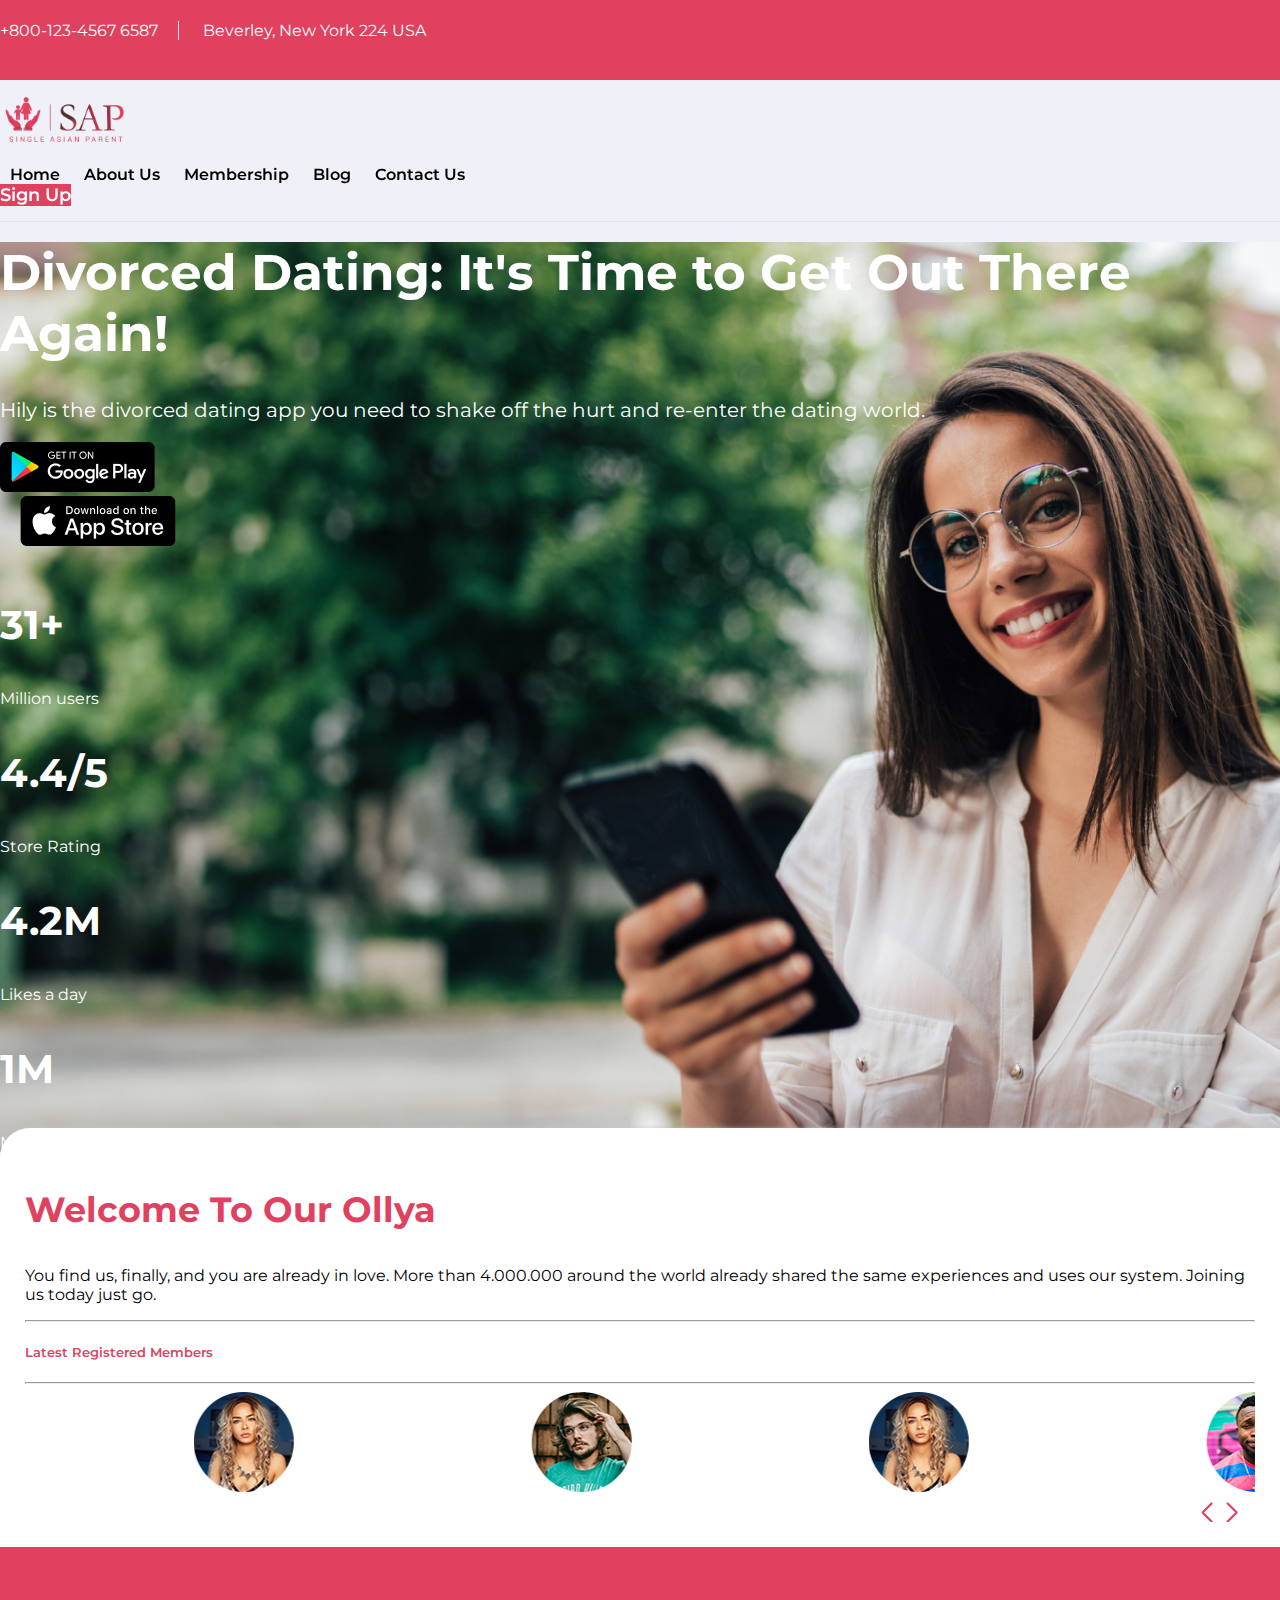
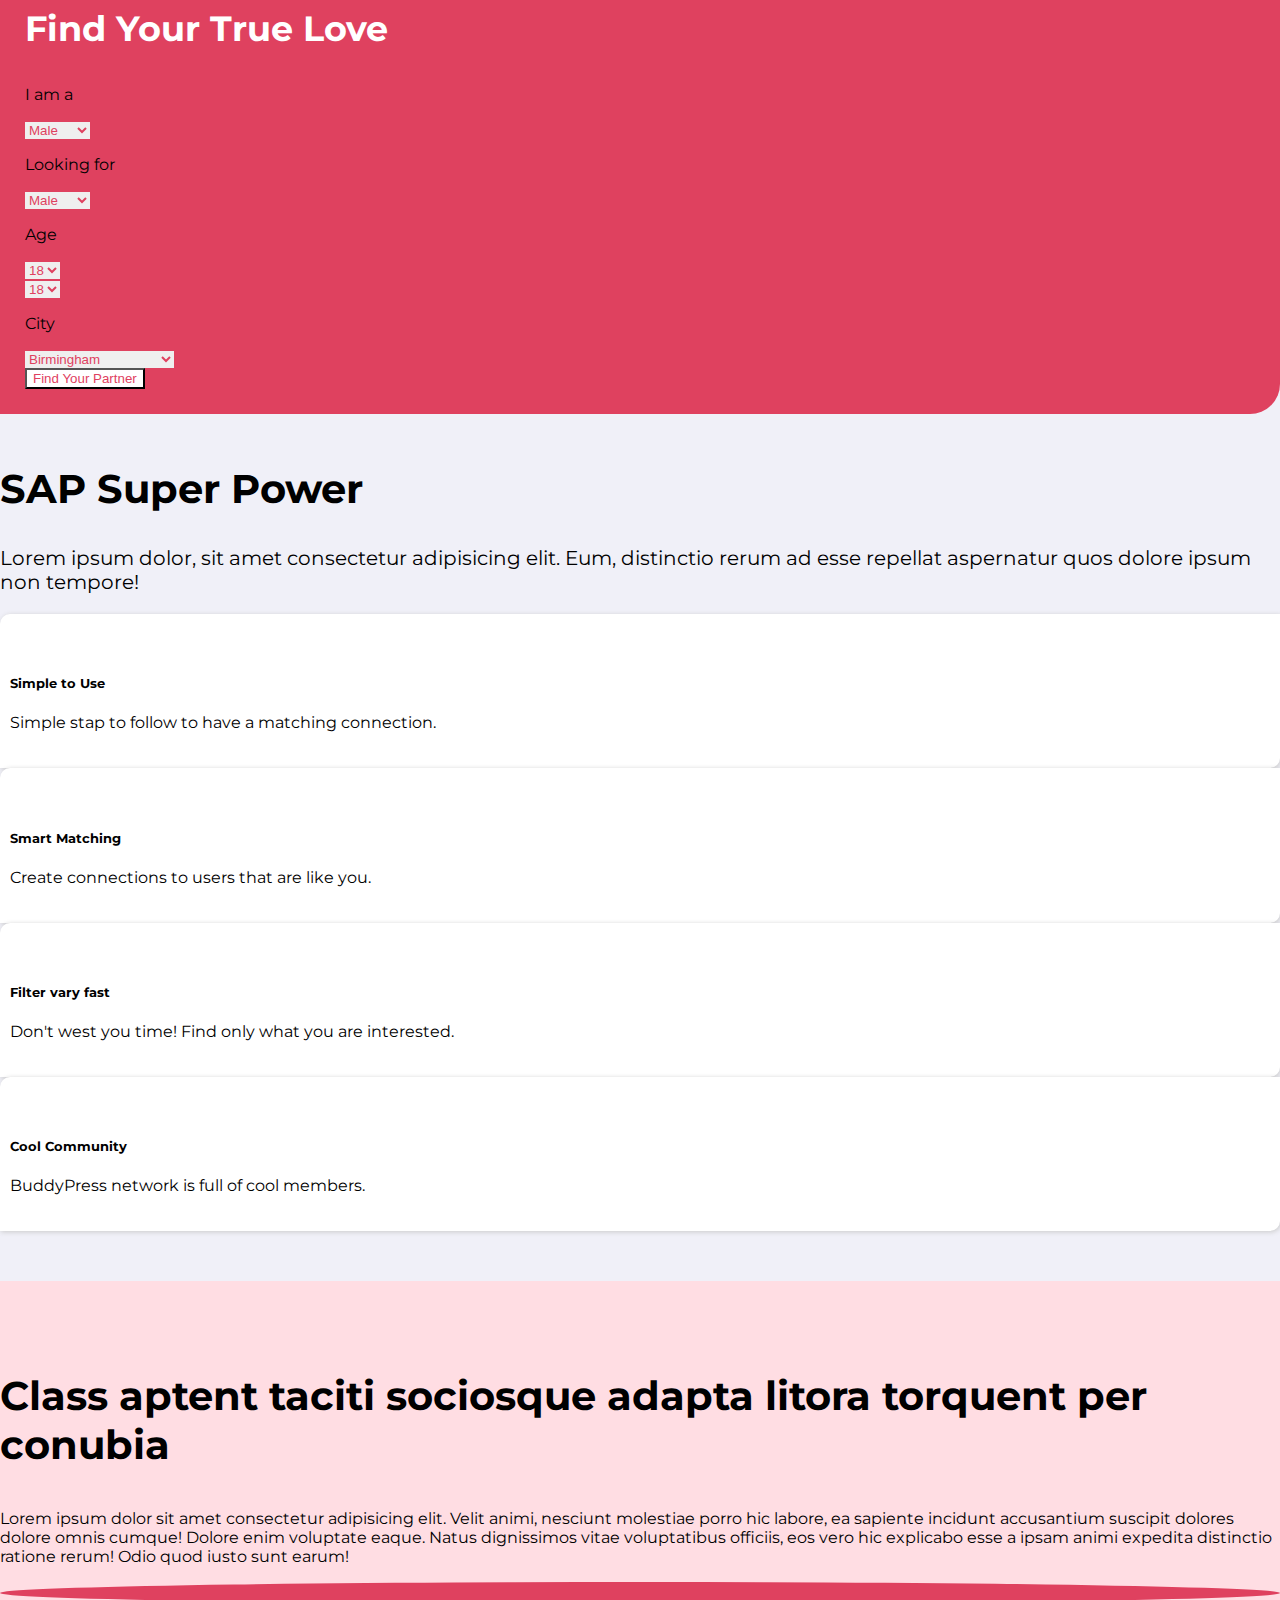
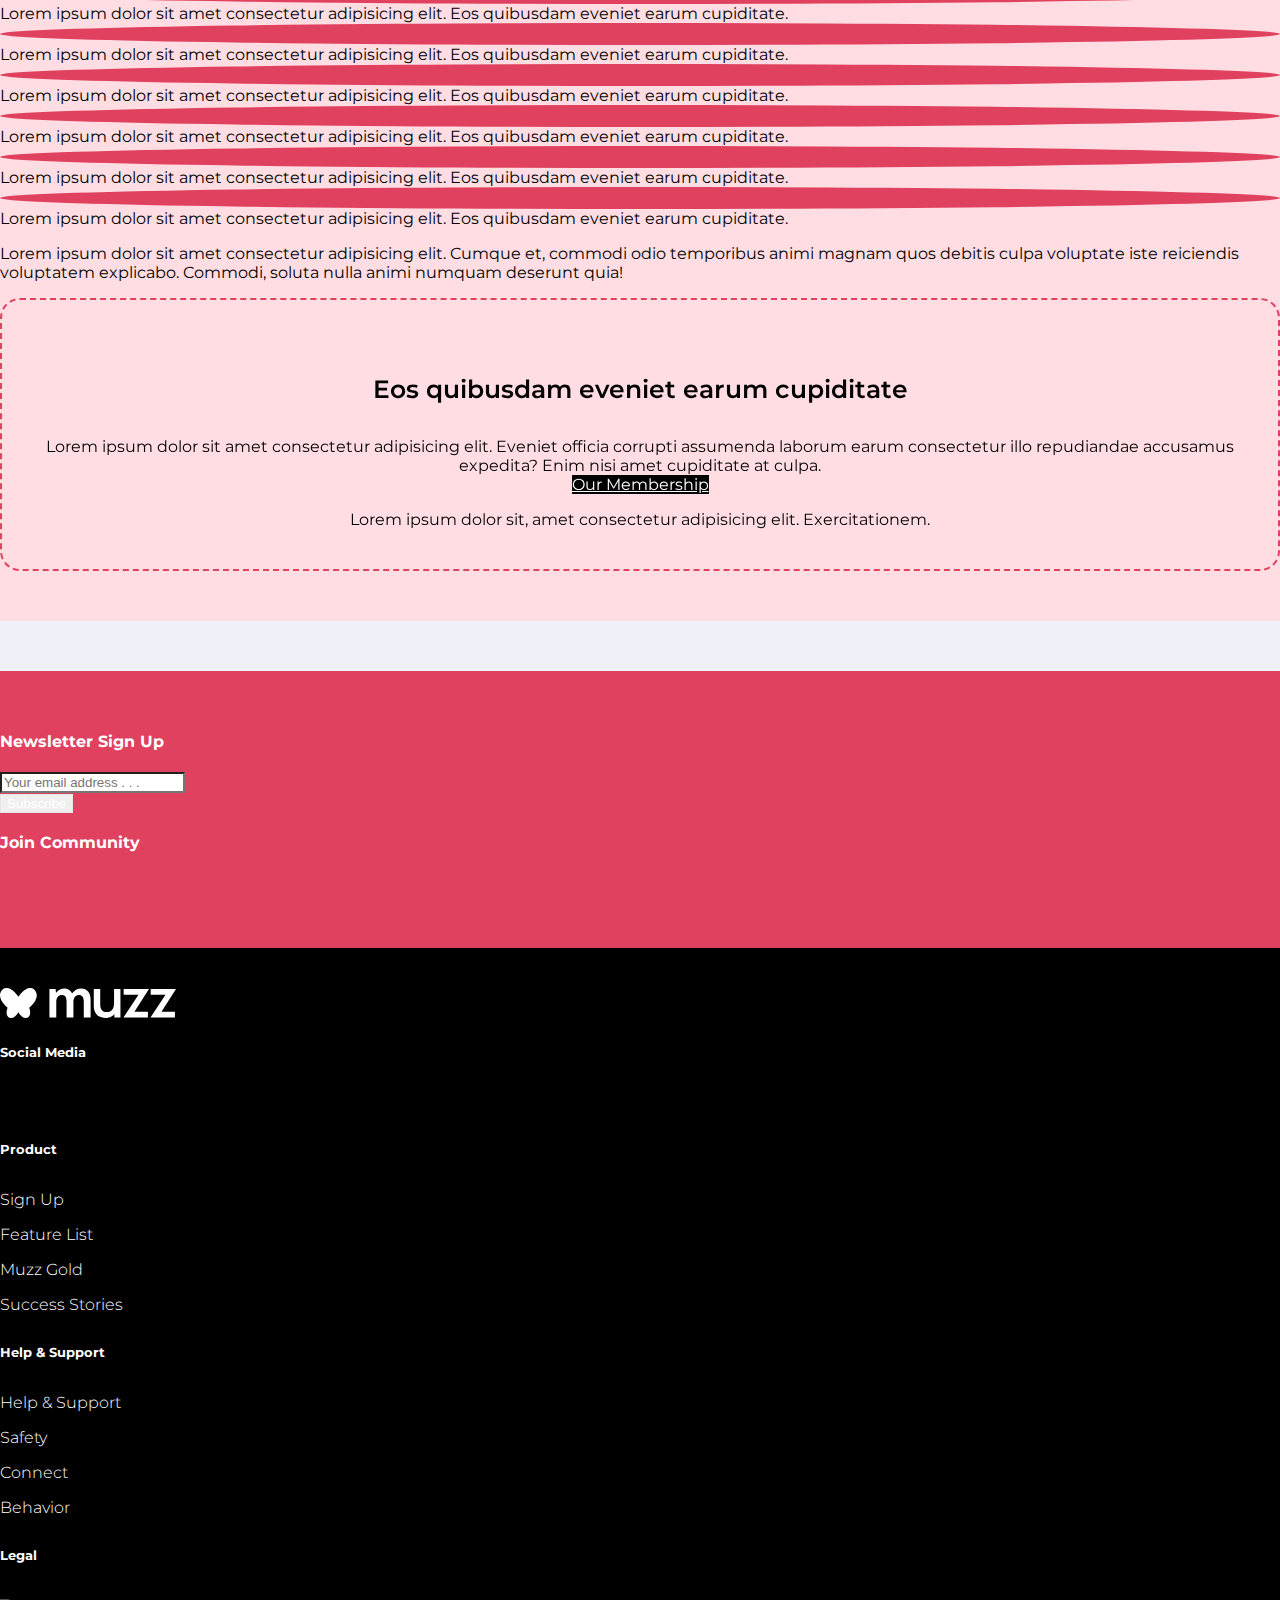
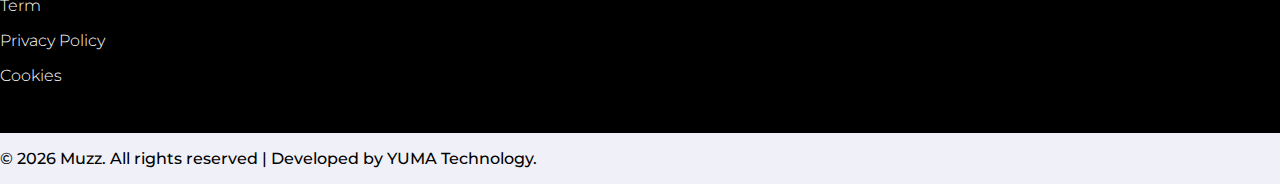
==== index.html @ bfdc58ca "f" ====
<!DOCTYPE html>
<html lang="en">
<head>
    <meta charset="UTF-8">
    <meta name="viewport" content="width=device-width, initial-scale=1.0">
    <link rel="shortcut icon" href="./public/image/favicon.png" type="image/x-icon">

    <!-- Bootstrap CSS -->
    <link href="https://cdn.jsdelivr.net/npm/bootstrap@5.0.2/dist/css/bootstrap.min.css" rel="stylesheet" integrity="sha384-EVSTQN3/azprG1Anm3QDgpJLIm9Nao0Yz1ztcQTwFspd3yD65VohhpuuCOmLASjC" crossorigin="anonymous">
    <!-- Bootstrap CSS -->

    <!-- Font Awesome CDN -->
    <link rel="stylesheet" href="https://cdnjs.cloudflare.com/ajax/libs/font-awesome/6.5.1/css/all.min.css" integrity="sha512-DTOQO9RWCH3ppGqcWaEA1BIZOC6xxalwEsw9c2QQeAIftl+Vegovlnee1c9QX4TctnWMn13TZye+giMm8e2LwA==" crossorigin="anonymous" referrerpolicy="no-referrer" />
    <!-- Font Awesome CDN -->

    <!-- swiper slider -->
    <link rel="stylesheet" href="https://cdn.jsdelivr.net/npm/swiper@11/swiper-bundle.min.css"/>
    <!-- swiper slider -->

    <link rel="stylesheet" href="./style/style.css">

    <title>Dating Site</title>
</head>
<body>
    

    <!-- Navbar -->
    <div id="topbar">
        <div class="container">
            <div class="d-flex justify-content-between align-items-center">
                <div class="top_phone_email">
                    <ul>
                        <li class="top_phone"><a href=""><i class="fa-solid fa-phone"></i> +800-123-4567 6587</a></li>
                        <li><a href=""><i class="fa-regular fa-envelope"></i> Beverley, New York 224 USA</a></li>
                    </ul>
                </div>
                <div class="top_social_icon">
                    <ul>
                        <li><a href=""><i class="fa-brands fa-facebook"></i></a></li>
                        <li><a href=""><i class="fa-brands fa-instagram"></i></a></li>
                        <li><a href=""><i class="fa-brands fa-linkedin"></i></a></li>
                        <li><a href=""><i class="fa-brands fa-youtube"></i></a></li>
                    </ul>
                </div>
            </div>
        </div>
    </div>
    <nav>
        <div class="container">
            <div class="d-flex justify-content-between align-items-center">
                <div class="logo text-start">
                    <a href="index.html">
                        <img src="./public/image/SPA-logo.png" alt="">
                    </a>
                </div>
                <div class="menu_items text-center">
                    <ul class="left_items">
                        <li><a class="nav_round" href="index.html">Home</a></li>
                        <li><a href="about.html">About Us</i></a></li>
                        <li><a href="membership.html">Membership</i></a></li>
                        <li><a href="blog.html">Blog</a></li>
                        <li><a href="contact.html">Contact Us</a></li>
                    </ul>
                </div>
                <div class="icon_items">
                    <div class="right_items d-flex justify-content-end align-items-center">
                        <div class="sign_in_btn"><a href="" class="btn">Sign Up</a></div>
                        <div><span class="hambar_icon"><i class="fa-solid fa-grip-lines"></span></i></li>
                    </ul>
                </div>
            </div>
        </div>

    </nav>
    <div class="responsive_menu">
        <div class="close_icon"><i class="fa-solid fa-xmark"></i></div>
        <ul>
            <li><a href=""><i class="fa-regular fa-user"></i> <span class="sign-in-text">Sign in</span></a></li>
            <li><a href="index.html">Home</a></li>
            <li><a href="about.html">About Us</a></li>
            <li><a href="membership.html">Membership</a></li>
            <li><a href="blog.html">Blog</a></li>
            <li><a href="contact.html">Contact Us</a></li>
        </ul>
    </div>
    <!-- Navbar -->

    <!-- Hero section -->
    <section class="hero_section">
        <div class="py-5">
            <div class="container">
                <div class="row">
                    <div class="col-lg-7">
                        <h1>Divorced Dating: It's Time to Get Out There Again!</h1>
                        <p class="mt-5">Hily is the divorced dating app you need to shake off the hurt and re-enter the dating world.</p>
    
                        <div class="d-flex">
                            <div class="android_app_img">
                                <a href=""><img src="./public/image/btn_general_android.png" alt=""></a>
                            </div>
                            <div class="apple_app_img">
                                <a href=""><img src="./public/image/btn_general_apple.png" alt=""></a>
                            </div>
                        </div>

                        <div class="hero_counting">
                            <div class="row">
                                <div class="col-lg-3 col-md-6 mobile_col">
                                    <h3>31+</h3>
                                    <p>Million users</p>
                                </div>
                                <div class="col-lg-3 col-md-6 mobile_col">
                                    <h3>4.4/5</h3>
                                    <p>Store Rating</p>
                                </div>
                                <div class="col-lg-3 col-md-6 mobile_col">
                                    <h3>4.2M</h3>
                                    <p>Likes a day</p>
                                </div>
                                <div class="col-lg-3 col-md-6 mobile_col">
                                    <h3>1M</h3>
                                    <p>Messages a day</p>
                                </div>
                            </div>
                        </div>
                    </div>
                    <div class="col-lg-5"></div>
                </div>
            </div>
        </div>
    </section>
    <!-- Hero section -->

    <!-- Home Form section -->
    <section id="form_section">
        <div class="container">
            <div class="row">
                <div class="col-lg-6" id="form_left">
                    <h3 class="mb-4">Welcome To Our Ollya</h3>
                    <p>You find us, finally, and you are already in love. More than 4.000.000 around the world already shared the same experiences and uses our system. Joining us today just go.</p>
    
                    <div>
                        <hr>
                        <h5>Latest Registered Members</h5>
                        <hr>

                            <div class="swiper mySwiper">
                                <div class="swiper-wrapper">
                                    <div class="swiper-slide">
                                        <img src="./public/image/m1.jpg" alt="">
                                    </div>
                                    <div class="swiper-slide">
                                        <img src="./public/image/m2.jpg" alt="">
                                    </div>
                                    <div class="swiper-slide">
                                        <img src="./public/image/m3.jpg" alt="">
                                    </div>
                                    <div class="swiper-slide">
                                        <img src="./public/image/m4.jpg" alt="">
                                    </div>
                                    <div class="swiper-slide">
                                        <img src="./public/image/m5.jpg" alt="">
                                    </div>
                                    <div class="swiper-slide">
                                        <img src="./public/image/m1.jpg" alt="">
                                    </div>
                                    <div class="swiper-slide">
                                        <img src="./public/image/m2.jpg" alt="">
                                    </div>
                                </div>
                            <div class="swiper-button-next"></div>
                            <div class="swiper-button-prev"></div>
                        </div>
                    </div>
                </div>
                <div class="col-lg-6" id="form_right">
                    <h3>Find Your True Love</h3>

                    <div class="mt-4">
                        <form action="">
                            <div class="row">
                                <div class="col-lg-6 col-md-6">
                                    <p class="mb-0 text-white mt-3">I am a</p>
                                    <select class="form-select form-select-lg" name="myself" id="">
                                        <option selected value="">Male</option>
                                        <option value="">Female</option>
                                    </select>
                                </div>
                                <div class="col-lg-6 col-md-6">
                                    <p class="mb-0 text-white mt-3">Looking for</p>
                                    <select class="form-select form-select-lg" name="partner" id="">
                                        <option selected value="">Male</option>
                                        <option value="">Female</option>
                                    </select>
                                </div>
                            </div>
                            <div class="row mt-4">
                                <div class="col-lg-6">
                                    <p class="mb-0 text-white mt-3">Age</p>
                                    <div class="row">
                                        <div class="col-lg-6 col-md-6 my_age">
                                            <select class="form-select form-select-lg" name="partner" id="">
                                                <option selected value="">18</option>
                                                <option value="">19</option>
                                                <option value="">20</option>
                                                <option value="">21</option>
                                                <option value="">22</option>
                                                <option value="">23</option>
                                                <option value="">24</option>
                                                <option value="">25</option>
                                                <option value="">26</option>
                                                <option value="">27</option>
                                                <option value="">28</option>
                                                <option value="">29</option>
                                                <option value="">30</option>
                                                <option value="">31</option>
                                                <option value="">32</option>
                                                <option value="">33</option>
                                                <option value="">34</option>
                                                <option value="">35</option>
                                                <option value="">36</option>
                                                <option value="">37</option>
                                                <option value="">38</option>
                                                <option value="">39</option>
                                                <option value="">41</option>
                                                <option value="">42</option>
                                                <option value="">43</option>
                                                <option value="">44</option>
                                            </select>
                                        </div>
                                        <div class="col-lg-6 col-md-6 partner_age">
                                            <select class="form-select form-select-lg mobile_top" name="partner" id="">
                                                <option selected value="">18</option>
                                                <option value="">19</option>
                                                <option value="">20</option>
                                                <option value="">21</option>
                                                <option value="">22</option>
                                                <option value="">23</option>
                                                <option value="">24</option>
                                                <option value="">25</option>
                                                <option value="">26</option>
                                                <option value="">27</option>
                                                <option value="">28</option>
                                                <option value="">29</option>
                                                <option value="">30</option>
                                                <option value="">31</option>
                                                <option value="">32</option>
                                                <option value="">33</option>
                                                <option value="">34</option>
                                                <option value="">35</option>
                                                <option value="">36</option>
                                                <option value="">37</option>
                                                <option value="">38</option>
                                                <option value="">39</option>
                                                <option value="">41</option>
                                                <option value="">42</option>
                                                <option value="">43</option>
                                                <option value="">44</option>
                                            </select>
                                        </div>
                                    </div>
                                </div>
                                <div class="col-lg-6 col-md-12">
                                    <p class="mb-0 text-white mt-3">City</p>
                                    <select class="form-select form-select-lg" name="partner" id="">
                                        <option selected value="">Birmingham</option>
                                        <option value="">Bradford</option>
                                        <option value="">Brighton & Hove</option>
                                        <option value="">Bristol</option>
                                        <option value="">Cambridge</option>
                                        <option value="">Canterbury</option>
                                        <option value="">Bath</option>
                                        <option value="">Carlisle</option>
                                        <option value="">Chelmsford</option>
                                        <option value="">Chester</option>
                                        <option value="">Chichester</option>
                                        <option value="">Colchester</option>
                                        <option value="">Coventry</option>
                                        <option value="">Derby</option>
                                        <option value="">Doncaster</option>
                                        <option value="">Durham</option>
                                        <option value="">Ely</option>
                                        <option value="">Exeter</option>
                                        <option value="">Gloucester</option>
                                        <option value="">Hereford</option>
                                        <option value="">Kingston-upon-Hull</option>
                                        <option value="">Lancaster</option>
                                        <option value="">Leeds</option>
                                        <option value="">Leicester</option>
                                        <option value="">Lichfield</option>
                                        <option value="">Lincoln</option>
                                        <option value="">Liverpool</option>
                                        <option value="">London</option>
                                        <option value="">Manchester</option>
                                        <option value="">Milton Keynes</option>
                                        <option value="">Newcastle-upon-Tyne</option>
                                        <option value="">Norwich</option>
                                        <option value="">Nottingham</option>
                                        <option value="">Oxford</option>
                                        <option value="">Peterborough</option>
                                        <option value="">Plymouth</option>
                                        <option value="">Portsmouth</option>
                                        <option value="">Preston</option>
                                        <option value="">Ripon</option>
                                        <option value="">Salford</option>
                                        <option value="">Salisbury</option>
                                        <option value="">Sheffield</option>
                                        <option value="">Southampton</option>
                                        <option value="">Southend-on-Sea</option>
                                        <option value="">St Albans</option>
                                        <option value="">Stoke on Trent</option>
                                        <option value="">Sunderland</option>
                                        <option value="">Truro</option>
                                        <option value="">Salford</option>
                                        <option value="">Wakefield</option>
                                        <option value="">Wells</option>
                                        <option value="">Westminster</option>
                                        <option value="">Winchester</option>
                                        <option value="">Wolverhampton</option>
                                        <option value="">Worcester</option>
                                        <option value="">York</option>
                                    </select>
                                </div>
                            </div>
    
                            <div class="mt-5">
                                <button class="btn btn-lg">Find Your Partner</button>
                            </div>
                        </form>
                    </div>
                </div>
            </div>
        </div>
    </section>
    <!-- Home Form section -->

    <!-- Home Second Section -->
    <section id="second_section" class="py-5">
        <div class="container">
            <div class="text-center">
                <h2>SAP Super Power</h2>
                <p class="mb-4 heading_para">Lorem ipsum dolor, sit amet consectetur adipisicing elit. Eum, distinctio rerum ad esse repellat aspernatur quos dolore ipsum non tempore!</p>
            </div>
            <div class="row">
                <div class="col-lg-3 col-md-6">
                    <div class="text-center mt-4 second_four_div">
                        <img src="" alt="">
                        <h5>Simple to Use</h5>
                        <p>Simple stap to follow to have a matching connection.</p>
                    </div>
                </div>
                <div class="col-lg-3 col-md-6">
                    <div class="text-center mt-4 second_four_div">
                        <img src="" alt="">
                        <h5>Smart Matching</h5>
                        <p>Create connections to users that are like you.</p>
                    </div>
                </div>
                <div class="col-lg-3 col-md-6">
                    <div class="text-center mt-4 second_four_div">
                        <img src="" alt="">
                        <h5>Filter vary fast</h5>
                        <p>Don't west you time! Find only what you are interested.</p>
                    </div>
                </div>
                <div class="col-lg-3 col-md-6">
                    <div class="text-center mt-4 second_four_div">
                        <img src="" alt="">
                        <h5>Cool Community</h5>
                        <p>BuddyPress network is full of cool members.</p>
                    </div>
                </div>
            </div>
        </div>
    </section>
    <!-- Home Second Section -->

    <!-- Home Forth Section -->
    <section id="forth_section">
        <div class="container">
            <div class="row">
                <div class="col-lg-7 col-md-12">
                    <h3>Class aptent taciti sociosque adapta litora torquent per conubia</h3>
                    <p>Lorem ipsum dolor sit amet consectetur adipisicing elit. Velit animi, nesciunt molestiae porro hic labore, ea sapiente incidunt accusantium suscipit dolores dolore omnis cumque! Dolore enim voluptate eaque. Natus dignissimos vitae voluptatibus officiis, eos vero hic explicabo esse a ipsam animi expedita distinctio ratione rerum! Odio quod iusto sunt earum!</p>

                    <div class="row">
                        <div class="col-lg-6 col-md-6 col-sm-12">
                            <div class="d-flex align-items-center mt-3 forth_four_one">
                                <div class="mx-2 forth_icon"><i class="fa-solid fa-arrow-right"></i></div>
                                <div>Lorem ipsum dolor sit amet consectetur adipisicing elit. Eos quibusdam eveniet earum cupiditate.</div>
                            </div>
                        </div>
                        <div class="col-lg-6 col-md-6 col-sm-12">
                            <div class="d-flex align-items-center mt-3 forth_four_two">
                                <div class="mx-2 forth_icon"><i class="fa-solid fa-arrow-right"></i></div>
                                <div>Lorem ipsum dolor sit amet consectetur adipisicing elit. Eos quibusdam eveniet earum cupiditate.</div>
                            </div>
                        </div>
                        <div class="col-lg-6 col-md-6 col-sm-12">
                            <div class="d-flex align-items-center mt-3 forth_four_three">
                                <div class="mx-2 forth_icon"><i class="fa-solid fa-arrow-right"></i></div>
                                <div>Lorem ipsum dolor sit amet consectetur adipisicing elit. Eos quibusdam eveniet earum cupiditate.</div>
                            </div>
                        </div>
                        <div class="col-lg-6 col-md-6 col-sm-12">
                            <div class="d-flex align-items-center mt-3 forth_four_four">
                                <div class="mx-2 forth_icon"><i class="fa-solid fa-arrow-right"></i></div>
                                <div>Lorem ipsum dolor sit amet consectetur adipisicing elit. Eos quibusdam eveniet earum cupiditate.</div>
                            </div>
                        </div>
                        <div class="col-lg-6 col-md-6 col-sm-12">
                            <div class="d-flex align-items-center mt-3 forth_four_five">
                                <div class="mx-2 forth_icon"><i class="fa-solid fa-arrow-right"></i></div>
                                <div>Lorem ipsum dolor sit amet consectetur adipisicing elit. Eos quibusdam eveniet earum cupiditate.</div>
                            </div>
                        </div>
                        <div class="col-lg-6 col-md-6 col-sm-12">
                            <div class="d-flex align-items-center mt-3 forth_four_six">
                                <div class="mx-2 forth_icon"><i class="fa-solid fa-arrow-right"></i></div>
                                <div>Lorem ipsum dolor sit amet consectetur adipisicing elit. Eos quibusdam eveniet earum cupiditate.</div>
                            </div>
                        </div>
                    </div>

                    <div class="mt-5">
                        <p>Lorem ipsum dolor sit amet consectetur adipisicing elit. Cumque et, commodi odio temporibus animi magnam quos debitis culpa voluptate iste reiciendis voluptatem explicabo. Commodi, soluta nulla animi numquam deserunt quia!</p>
                    </div>
                </div>
                <div class="col-lg-5 col-md-12">
                    <div class="forth_right">
                        <h4>Eos quibusdam eveniet earum cupiditate</h4>
                        <p>Lorem ipsum dolor sit amet consectetur adipisicing elit. Eveniet officia corrupti assumenda laborum earum consectetur illo repudiandae accusamus expedita? Enim nisi amet cupiditate at culpa.</p>

                        <a href="" class="btn">Our Membership</a>

                        <p>Lorem ipsum dolor sit, amet consectetur adipisicing elit. Exercitationem.</p>
                    </div>
                </div>
            </div>
        </div>
    </section>
    <!-- Home Forth Section -->

    <!-- Footer -->
    <div id="footer">

        <div id="footer_top">
            <div class="container">
                <div class="row align-items-center">
                    <div class="col-lg-8 col-md-6">
                        <h4>Newsletter Sign Up</h4>
                        <form action="">
                            <div class="d-flex justify-content-between">
                                <div class="subscribe_input_form">
                                    <input type="text" class="form-control form-control-lg" placeholder="Your email address . . . ">
                                </div>
                                <div>
                                    <button class="btn btn-lg">Subscribe</button>
                                </div>
                            </div>
                        </form>
                    </div> 
                    <div class="col-lg-4 col-md-6">
                        <div class="text-center">
                            <h4 class="join_text">Join Community</h4>
                            <ul>
                                <li><a href=""><i class="fa-brands fa-facebook"></i></a></li>
                                <li><a href=""><i class="fa-brands fa-instagram"></i></a></li>
                                <li><a href=""><i class="fa-brands fa-linkedin"></i></a></li>
                                <li><a href=""><i class="fa-brands fa-youtube"></i></a></li>
                            </ul>
                        </div>
                    </div>
                </div>
            </div>
        </div>

        <div id="footer_first">
            <div class="container">
                <div class="row">
                    <div class="col-lg-3">
                        <img class="mt-4" src="./public/image/footer-logo.svg" alt="">

                        <h5 class="mt-5">Social Media</h5>
                        <ul id="footer_social">
                            <li><a href=""><i class="fa-brands fa-facebook"></i></a></li>
                            <li><a href=""><i class="fa-brands fa-instagram"></i></a></li>
                            <li><a href=""><i class="fa-brands fa-linkedin"></i></a></li>
                            <li><a href=""><i class="fa-brands fa-youtube"></i></a></li>
                        </ul>
                    </div>
                    <div class="col-lg-3">
                        <h5 class="mt-4">Product</h5>
                        <ul>
                            <li><a href="">Sign Up</a></li>
                            <li><a href="">Feature List</a></li>
                            <li><a href="">Muzz Gold</a></li>
                            <li><a href="">Success Stories</a></li>
                        </ul>
                    </div>
                    <div class="col-lg-3">
                        <h5 class="mt-4">Help & Support</h5>
                        <ul>
                            <li><a href="">Help & Support</a></li>
                            <li><a href="">Safety</a></li>
                            <li><a href="">Connect</a></li>
                            <li><a href="">Behavior</a></li>
                        </ul>
                    </div>
                    <div class="col-lg-3">
                        <h5 class="mt-4">Legal</h5>
                        <ul>
                            <li><a href="">Term</a></li>
                            <li><a href="">Privacy Policy</a></li>
                            <li><a href="">Cookies</a></li>
                        </ul>
                    </div>
                </div>
            </div>
        </div>
    </div>

    <div id="copywrite">
        <p class="pt-3 text-center mb-3">© <span id="copywrite_text"></span> Muzz. All rights reserved | Developed by YUMA Technology.</p>
    </div>
    <!-- Footer -->
    

    <!-- Custom JS -->
    <script src="./js/app.js"></script>

    <!-- Swiper Slider -->
    <script src="https://cdn.jsdelivr.net/npm/swiper@11/swiper-bundle.min.js"></script>

    <script>
    // Section Five

    var swiper_five = new Swiper(".mySwiper", {
        slidesPerView: "auto",
        spaceBetween: 30,
        centeredSlides: true,
        loop: true,
        lazy: true,
        autoplay: {
            delay: 2500,
            disableOnInteraction: false,
        },
        navigation: {
            nextEl: '.swiper-button-next',
            prevEl: '.swiper-button-prev',
        },
        breakpoints: {
            300: {
                slidesPerView: 2,
                spaceBetween: 70,
            },
            500: {
                slidesPerView: 2,
                spaceBetween: 30,
            },
            640: {
                slidesPerView: 3.5,
                spaceBetween: 10,
            },
            1024: {
                slidesPerView: 3,
                spaceBetween: 80,
            },
            1025: {
                slidesPerView: 4,
                spaceBetween: 120,
            },
            1440: {
                slidesPerView: 5,
                spaceBetween: 60,
            },
        },
    });

    // Section Five
    </script>

    <!-- Swiper JS -->

    <!-- Bootstrap JS -->
    <script src="https://cdn.jsdelivr.net/npm/bootstrap@5.0.2/dist/js/bootstrap.bundle.min.js" integrity="sha384-MrcW6ZMFYlzcLA8Nl+NtUVF0sA7MsXsP1UyJoMp4YLEuNSfAP+JcXn/tWtIaxVXM" crossorigin="anonymous"></script>
    <script src="https://cdn.jsdelivr.net/npm/@popperjs/core@2.9.2/dist/umd/popper.min.js" integrity="sha384-IQsoLXl5PILFhosVNubq5LC7Qb9DXgDA9i+tQ8Zj3iwWAwPtgFTxbJ8NT4GN1R8p" crossorigin="anonymous"></script>
    <script src="https://cdn.jsdelivr.net/npm/bootstrap@5.0.2/dist/js/bootstrap.min.js" integrity="sha384-cVKIPhGWiC2Al4u+LWgxfKTRIcfu0JTxR+EQDz/bgldoEyl4H0zUF0QKbrJ0EcQF" crossorigin="anonymous"></script>
    <!-- Bootstrap JS -->
</body>
</html>
---- style/style.css ----
@import url('https://fonts.googleapis.com/css2?family=Montserrat:ital,wght@0,100..900;1,100..900&display=swap');

:root {
    --main-color: #DF415F;
    --main-color-light: #ffdde3;
    --white-color: #ffffff;
    --black-color: #000000;
    --border-color: #e4e4e4;
}

html, body{
    /* overflow-x: hidden; */
}

ul {
    margin-bottom: 0;
    padding-left: 0;
    list-style: none;
}

body {
    font-family: "Montserrat", sans-serif;
    max-width: 1700px;
    margin: auto;
    background-color: #f0f0f8;
}

.swiper {
    height: 130px;
}
.swiper-button-next {
    top: 93%;
}
.swiper-button-prev {
    top: 93%;
    right: 35px;
    left: auto;
}
.swiper-button-next:after {
    font-size: 20px;
    color: var(--main-color);
    font-weight: 600;
}
.swiper-button-prev:after {
    font-size: 20px;
    color: var(--main-color);
    font-weight: 600;
}

/* Topbar */

#topbar {
    padding: 5px 0;
    background-color: var(--main-color);
}
#topbar ul li {
    display: inline-block;
}
#topbar .top_phone_email ul li {
    padding: 0 20px;
}
#topbar .top_phone {
    border-right: 1px solid var(--border-color);
}
#topbar .top_phone_email ul li a {
    color: var(--white-color);
    text-decoration: none;
}
#topbar .top_phone_email ul li:first-child{
    padding-left: 0;
}
#topbar .top_social_icon ul li {
    padding: 0 10px;
    border-right: 1px solid var(--border-color);
}
#topbar .top_social_icon ul li a {
    color: var(--white-color);
    text-decoration: none;
}
#topbar .top_social_icon ul li:first-child{
    padding-left: 0;
}
#topbar .top_social_icon ul li:last-child{
    padding-right: 0;
    border-right: none;
}
/* Topbar */

/* Navbar */
nav {
    background-color: transparent;
    border-bottom: 1px solid var(--border-color);
    padding: 15px 0;
    position: sticky;
    position: -webkit-sticky;
    top: 0;
    width: 100%;
    backdrop-filter: blur(10px);
    z-index: 2000;
}
nav .menu_items {
    flex: 2;
}
nav .menu_items .left_items {
    list-style: none;
    padding-left: 0;
    margin-bottom: 0;
}
nav .menu_items .left_items li {
    display: inline-block;
    padding: 0 10px;
}
nav .menu_items .left_items li a {
    text-decoration: none;
    color: var(--black-color);
    transition: .3s ease;
    font-weight: 600;
}
nav .menu_items .left_items li a:hover {
    color: var(--main-color);
    transition: .3s ease;
}
nav .menu_items .left_items li .nav_round a:active {
    /* height: 30px;
    width: 30px;
    background-color: var(--main-color);
    position: absolute;
    z-index: -1;
    margin-left: -5px;
    margin-top: -3px;
    border-radius: 50%; */
    color: var(--main-color) !important;
}
nav .logo {
    flex: 1;
}
nav .logo img {
    height: 50px;
}
nav .icon_items {
    flex: 1;
}
nav .icon_items .right_items {
    padding-left: 0;
    margin-bottom: 0;
}
nav .icon_items .right_items a {
    text-decoration: none;
    color: var(--white-color);
    background-color: var(--main-color);
    font-weight: 600;
    font-size: 18px;
    margin-right: 0px;
}
nav .icon_items .right_items li a .fa-user {
    background-color: var(--black-color);
    padding: 8px;
    border-radius: 50%;
    color: #ffffff;
    padding: 8px 9px;
}
nav .icon_items .right_items .hambar_icon {
    display: none;
    font-size: 17px;
    border: 1px solid var(--black-color);
    border-radius: 50%;
    padding: 0px 12px;
    padding-top: 7px;
    padding-bottom: 6px;
}

.responsive_menu {
    position: fixed;
    width: 100%;
    background-color: #FFFAF2;
    z-index: 3000;
    height: 100%;
    top: 0px;
    padding: 30px 0;
    overflow-y: scroll;
    margin-left: 100%;
    transition: .6s ease-in-out;
}
.responsive_menu .close_icon {
    position: absolute;
    top: 10px;
    right: 20px;
    font-size: 20px;
}
.responsive_menu ul {
    list-style: none;
    margin-left: 40px;
}
.responsive_menu ul li {
    padding: 20px 0;
}
.responsive_menu ul li a {
    text-decoration: none;
    color: var(--black-color);
}
.responsive_menu ul li a .fa-user {
    background-color: var(--black-color);
    padding: 8px;
    border-radius: 50%;
    color: #ffffff;
    padding: 8px 9px;
}
.responsive_menu ul li a .sign-in-text {
    padding-left: 10px;
}
/* Navbar */

/* Footer */

#footer_top{
    background-color: var(--main-color);
    padding: 40px 0;
}
.subscribe_input_form {
    width: 100%;
}
.subscribe_input_form input {
    border-top-right-radius: 0;
    border-bottom-right-radius: 0;
}
#footer_top .btn {
    border: 1px solid var(--border-color);
    border-bottom-left-radius: 0;
    border-top-left-radius: 0;
    color: var(--white-color);
}
#footer_top h4 {
    color: var(--white-color);
}
#footer_top .btn:hover {
    border: 1px solid var(--main-color);
    background-color: var(--black-color);
    color: var(--white-color);
}
#footer_top ul {
    list-style: none;
    text-align: center;
}
#footer_top ul li{
    display: inline-block;
    margin: 15px;
}
#footer_top ul li a{
    color: var(--white-color);
    text-decoration: none;
    font-size: 20px;
}
.join_text {
    margin-top: 20px;
}
#footer_first {
    background-color: var(--black-color);
    padding: 40px 0;
}
#footer_first #footer_social li{
    display: inline-block;
    padding: 15px;
}
#footer_first #footer_social li:first-child {
    padding-left: 0;
}
#footer_first #footer_social li a{
    font-size: 20px;
}
#footer_first h5{
    color: var(--white-color);
    margin-bottom: 25px;
}
#footer_first ul li{
    padding: 8px 0;
}
#footer_first ul li a{
    text-decoration: none;
    color: var(--white-color);
    font-weight: 300;
    transition: .3s ease;
}
#footer_first ul li a:hover {
    color: var(--main-color);
    transition: .3s ease;
}

#copywrite p {
    font-weight: 500;
}

/* Footer */

/* Hero */

.hero_section {
    background-image: url("../public/image/hero.jpg");
    background-position: center;
    background-repeat: no-repeat;
    background-size: cover;
}
.hero_section h1{
    margin-top: 20px;
    color: var(--white-color);
    font-weight: 700;
    font-size: 50px;
}
.hero_section p{
    color: var(--white-color);
    font-size: 20px;
}
.apple_app_img {
    margin-left: 20px;
}
.hero_counting {
    margin-top: 50px;
}
.hero_counting h3 {
    font-size: 40px;
    color: var(--white-color);
    font-weight: 700;
}
.hero_counting p{
    font-size: 16px;
}

/* Hero */

/* Form Section */
#form_section {
    margin-top: -40px;
    margin-bottom: 50px;
}
#form_left {
    background-color: var(--white-color);
    padding: 25px;
    box-shadow: 1px 1px 5px #cacaca;
    border-top-left-radius: 30px;
}
#form_left h3 {
    font-weight: 700;
    color: var(--main-color);
    font-size: 35px;
}
#form_left h5 {
    font-weight: 600;
    color: var(--main-color);
}
#form_right {
    background-color: var(--main-color);
    padding: 25px;
    border-bottom-right-radius: 30px;
}
#form_right h3 {
    color: var(--white-color);
    font-weight: 700;
    font-size: 35px;
}
#form_right button {
    color: var(--main-color);
    background-color: var(--white-color);
}
#form_right select {
    color: var(--main-color);
    border: none;
}
#form_right select:focus {
    box-shadow: none;
}

/* Form Section */

/* Second Section */

#second_section h2 {
    font-weight: 700;
    font-size: 40px;
}
#second_section .heading_para {
    font-size: 20px;
}
.second_four_div {
    padding: 20px 10px;
    background-color: var(--white-color);
    box-shadow: 1px 1px 5px #cacaca;
    border-top-left-radius: 10px;
    border-bottom-right-radius: 10px;
    transition: .5s ease;
}
.second_four_div:hover {
    transform: translateY(-10px);
    transition: .5s ease;
}

/* Second Section */

/* Third Section */



/* Third Section */

/* Forth Section */

#forth_section {
    margin: 50px 0;
    padding: 50px 0;
    background-color: var(--main-color-light);
}
#forth_section h3 {
    font-weight: 700;
    font-size: 40px;
}
#forth_section .forth_icon {
    background-color: var(--main-color);
    padding: 11px 15px;
    border-radius: 50%;
    color: var(--white-color);
}
#forth_section .forth_four_one .forth_icon i{
    transition: .5s;
}
#forth_section .forth_four_one:hover .forth_icon i{
    transform: rotate(45deg);
    transition: .5s;
}
#forth_section .forth_four_two .forth_icon i{
    transition: .5s;
}
#forth_section .forth_four_two:hover .forth_icon i{
    transform: rotate(45deg);
    transition: .5s;
}
#forth_section .forth_four_three .forth_icon i{
    transition: .5s;
}
#forth_section .forth_four_three:hover .forth_icon i{
    transform: rotate(45deg);
    transition: .5s;
}
#forth_section .forth_four_four .forth_icon i{
    transition: .5s;
}
#forth_section .forth_four_four:hover .forth_icon i{
    transform: rotate(45deg);
    transition: .5s;
}
#forth_section .forth_four_five .forth_icon i{
    transition: .5s;
}
#forth_section .forth_four_five:hover .forth_icon i{
    transform: rotate(45deg);
    transition: .5s;
}
#forth_section .forth_four_six .forth_icon i{
    transition: .5s;
}
#forth_section .forth_four_six:hover .forth_icon i{
    transform: rotate(45deg);
    transition: .5s;
}

.forth_right {
    border: 2px dashed var(--main-color);
    text-align: center;
    padding: 40px 30px;
    border-radius: 20px;
    position: sticky;
    top: 85px;
    z-index: 1;
}
.forth_right h4 {
    font-size: 25px;
    font-weight: 600;
}
.forth_right p{
    margin-bottom: 0;
}
.forth_right a {
    background-color: var(--black-color);
    color: var(--white-color);
    margin: 20px 0;
}




/* Contact Page */

/* first Section */

#contact_first_section {
    margin: 50px 0;
}
#contact_first_section h1 {
    font-size: 45px;
}
#contact_first_section h1 span {
    font-weight: 600;
    color: var(--main-color);
}
#contact_first_section h3 {
    color: var(--main-color);
}
#contact_first_section i {
    transform: rotate(45deg);
    transition: .5s ease;
    font-size: 20px;
}
#contact_first_section:hover i {
    transform: rotate(0deg);
    transition: .5s ease;
}
#contact_first_section img {
    width: 100%;
    border-radius: 20px;
}
#contact_first_section .contact_first_two {
    margin-left: -50px;
}

/* first Section */

/* Second Section */

#contact_second_section {
    margin: 50px 0;
}
#contact_second_section h2 {
    font-size: 40px;
    font-weight: 600;
}
#contact_second_section .contact_info {
    background-color: var(--white-color);
    padding: 40px 10px;
    border-top-left-radius: 20px;
    border-bottom-right-radius: 20px;
    transition: .5s;
    box-shadow: 1px 1px 5px #cacaca;
}
#contact_second_section .contact_info:hover {
    transform: translateY(-10px);
}
#contact_second_section i{
    font-size: 40px;
    color: var(--main-color);
    margin-bottom: 20px;
}

/* Second Section */

/* Form Section */

.contact_form {
    padding: 50px;
    background-color: var(--white-color);
    border-top-left-radius: 20px;
    border-bottom-right-radius: 20px;
}
.contact_form .btn {
    border: 1px solid var(--main-color);
    color: var(--main-color);
}
#contact_form_section {
    margin: 50px;
}
#contact_form_section h2 {
    font-size: 40px;
    font-weight: 600;
}

/* Form Section */

/* Map Section */

#google_map h2 {
    font-size: 40px;
    font-weight: 600;
}
#google_map {
    margin-top: 100px;
}

/* Map Section */

/* Contact Page */


/* Forth Section */

@media only screen and (min-width: 300px) and (max-width: 500px) {
    #topbar {
        display: none;
    }
    nav .menu_items {
        display: none;
    }
    nav .icon_items .right_items li {
        display: inline-block;
        padding: 0 3px;
    }
    nav .icon_items .right_items a {
        margin-right: 15px;
    }
    nav .icon_items .right_items li a .fa-user {
        display: none;
    }
    nav .icon_items .right_items li a .sign-in-text {
        display: none;
    }
    nav .icon_items .right_items .hambar_icon {
        display: block;
    }
    .hero_section h1 {
        font-size: 30px;
        margin-top: 0px;
    }
    .hero_section p {
        font-size: 16px;
        margin-top: 15px !important;
    }
    .hero_section img {
        height: 30px;
        width: 100%;
    }
    .hero_counting .mobile_col {
        width: 50% !important;
    }
    .hero_counting h3 {
        font-size: 30px;
    }
    #form_section {
        margin-top: 60px;
    }
    #form_left h3 {
        font-size: 30px;
    }
    #form_right h3 {
        font-size: 30px;
    }
    #second_section {
        padding: 20px 0 !important;
    }
    #second_section h2 {
        font-size: 30px;
    }
    #forth_section {
        margin: 30px 0;
    }
    #forth_section h3 {
        font-size: 30px;
    }
    .mobile_top {
        margin-top: 20px;
    }


    #contact_first_section .contact_first_images {
        display: none;
    }
    #contact_second_section h2 {
        font-size: 30px;
    }
    #contact_form_section {
        margin: 0px;
    }
    #contact_form_section h2 {
        font-size: 30px;
    }
    #google_map h2 {
        font-size: 30px;
    }
}

@media only screen and (min-width: 600px) and (max-width: 900px) {
    nav .menu_items {
        display: none;
    }
    nav .icon_items .right_items li {
        display: inline-block;
        padding: 0 10px;
    }
    nav .icon_items .right_items a {
        margin-right: 15px;
    }
    nav .icon_items .right_items li a .fa-user {
        display: block;
    }
    nav .icon_items .right_items li a .sign-in-text {
        display: none;
    }
    nav .icon_items .right_items .hambar_icon {
        display: block;
    }


    #contact_first_section .contact_first_images {
        display: none;
    }
    #contact_form_section {
        margin: 0px;
    }
    #google_map h2 {
        font-size: 30px;
    }
}

@media only screen and (min-width: 901px) and (max-width: 1100px) {
    nav .menu_items {
        flex: 2;
    }
    nav .menu_items .left_items li a {
        font-size: 13px !important;
    }
    nav .logo {
        flex: 1;
    }
    nav .logo img {
        height: 50px;
    }
    nav .icon_items {
        flex: 1;
    }
    nav .icon_items .right_items li a {
        font-size: 13px !important;
    }
    nav .icon_items .right_items li a sup {
        font-size: 7px;
    }

    #contact_first_section .contact_first_two {
        margin-left: 0;
    }
    #contact_form_section {
        margin: 0px;
    }
    #google_map h2 {
        font-size: 30px;
    }
}
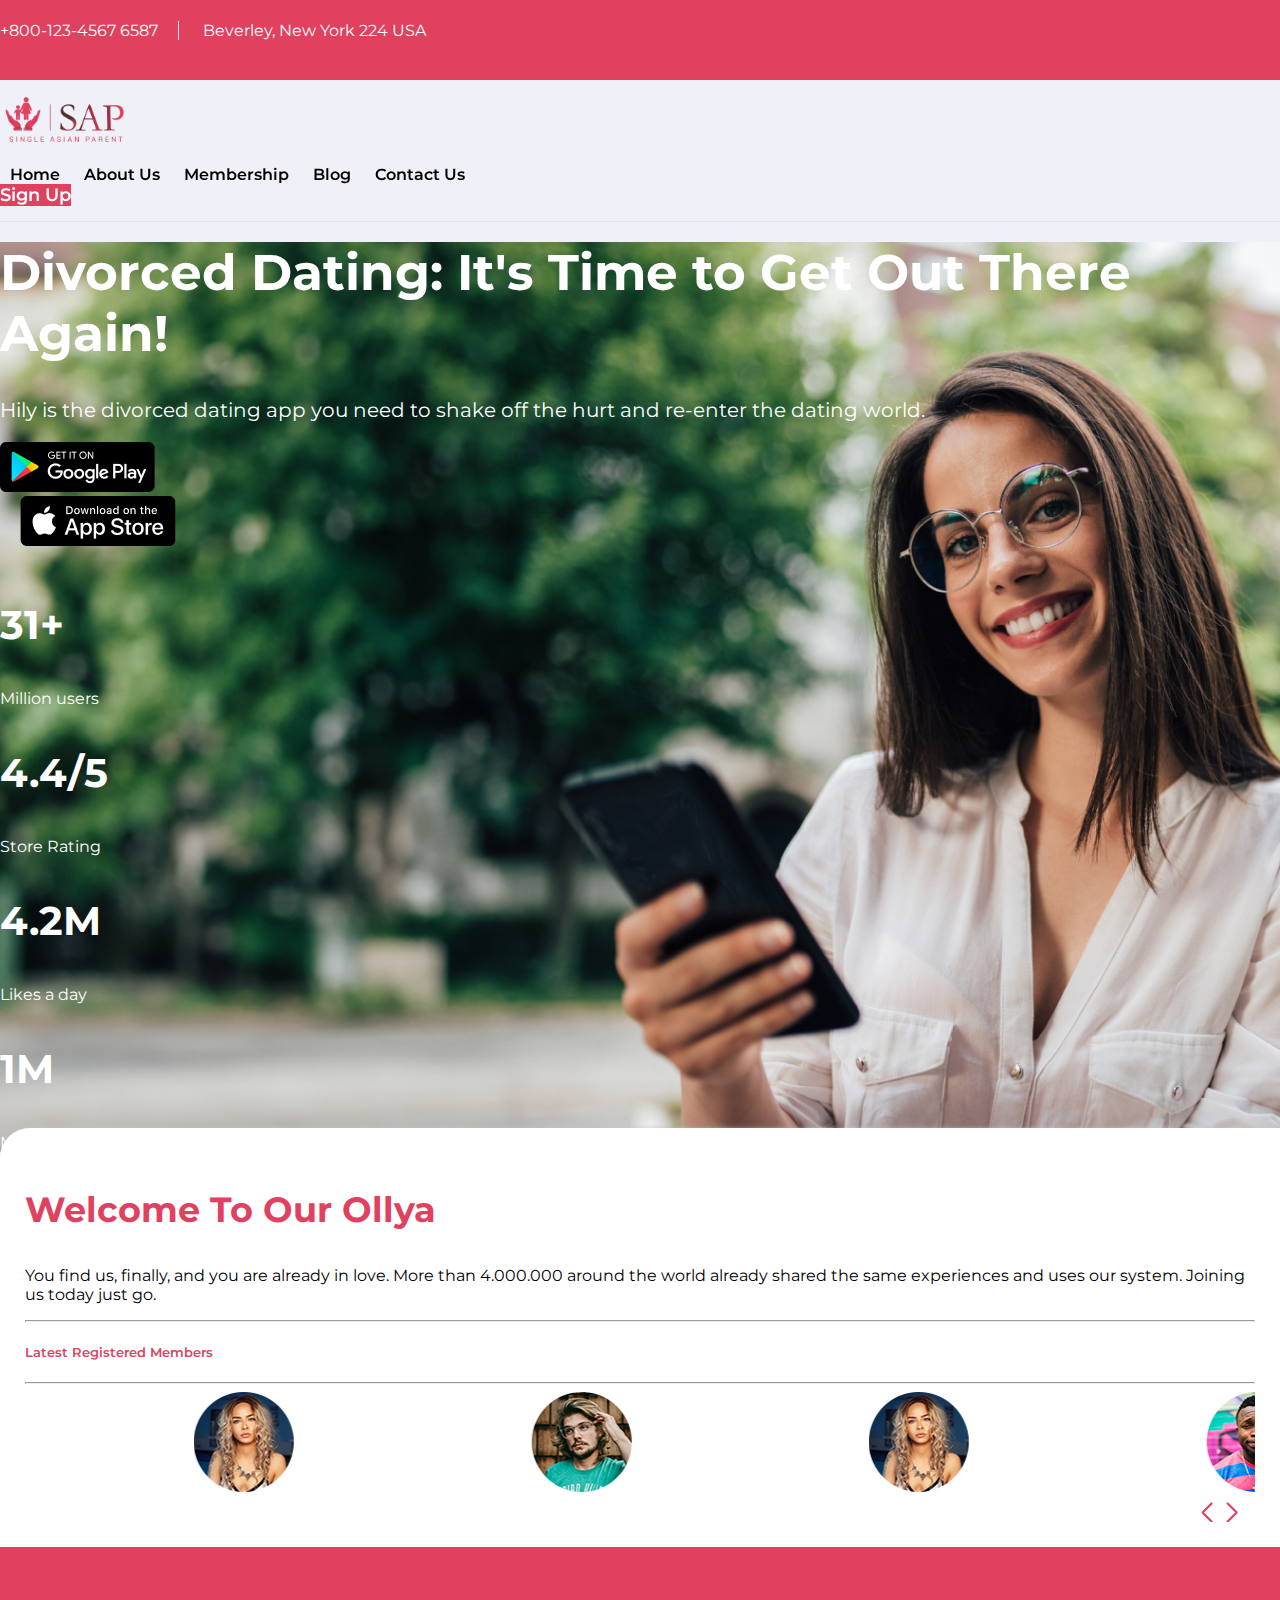
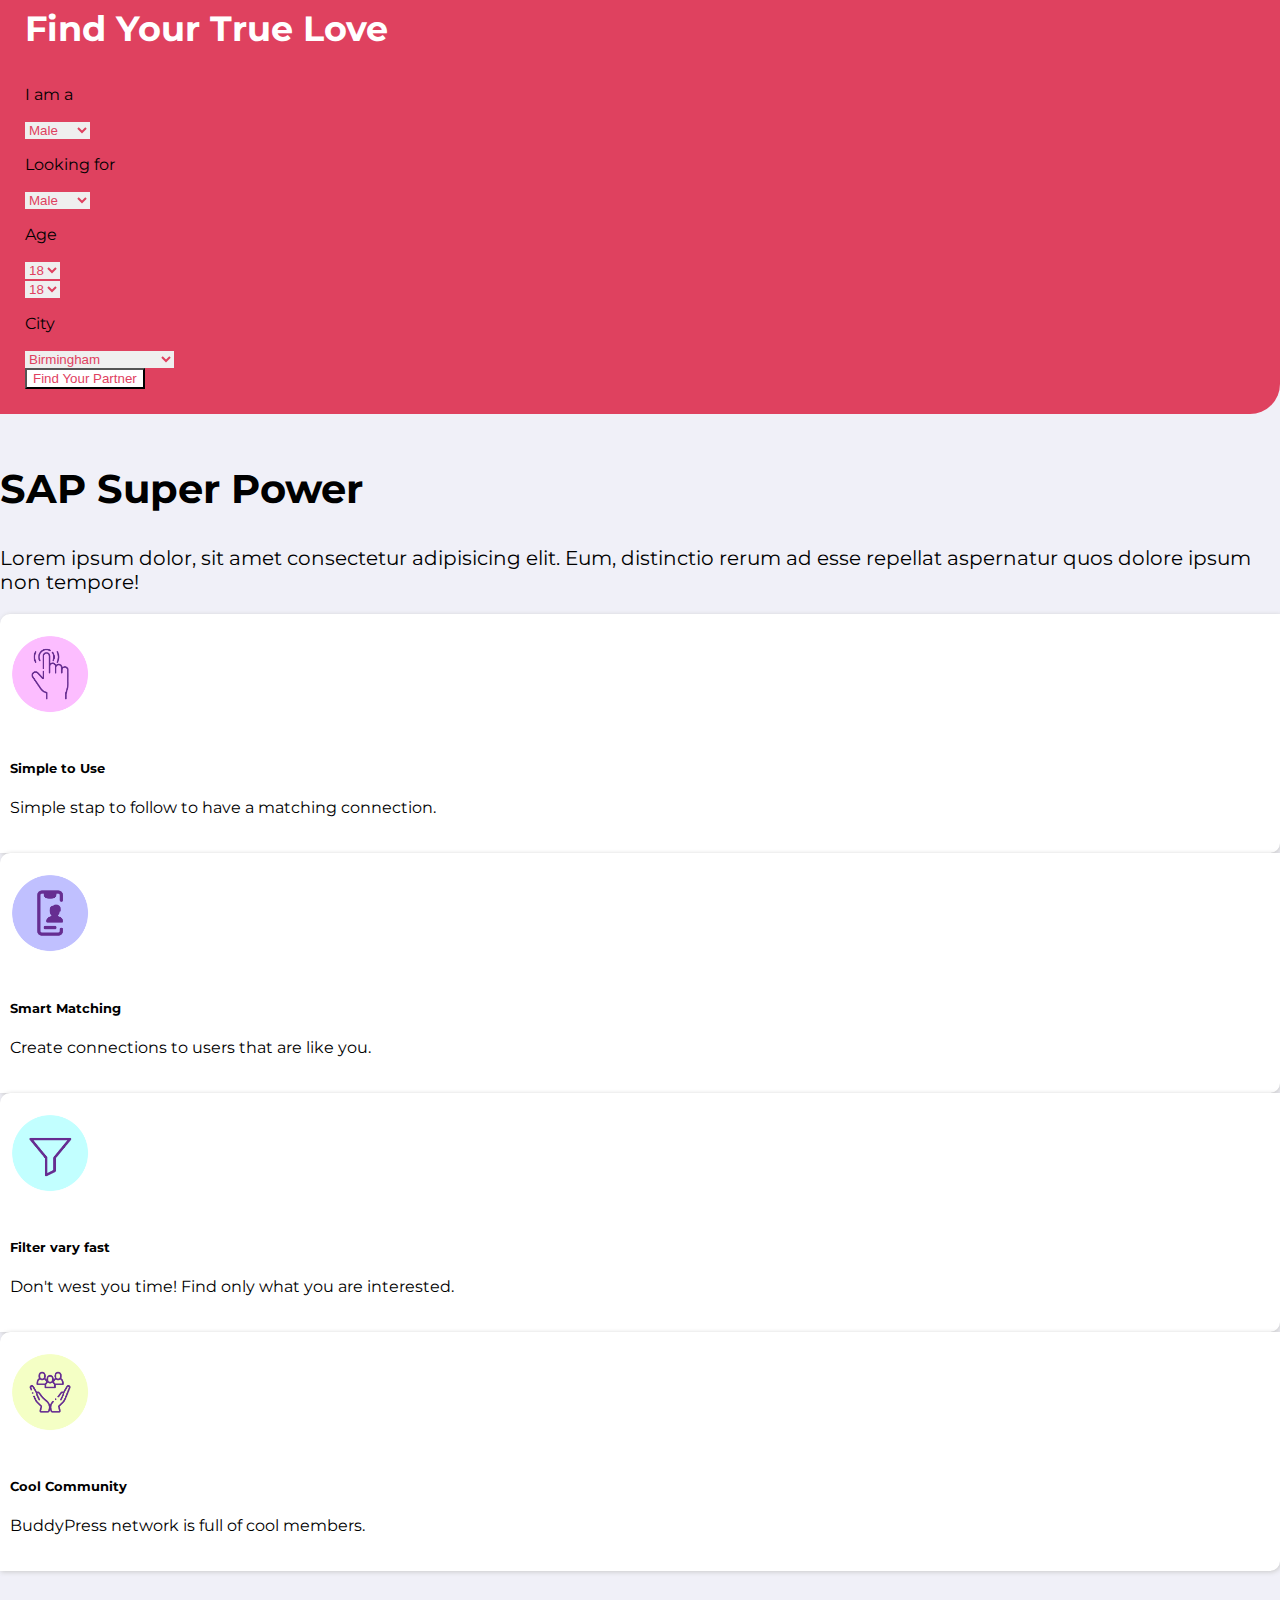
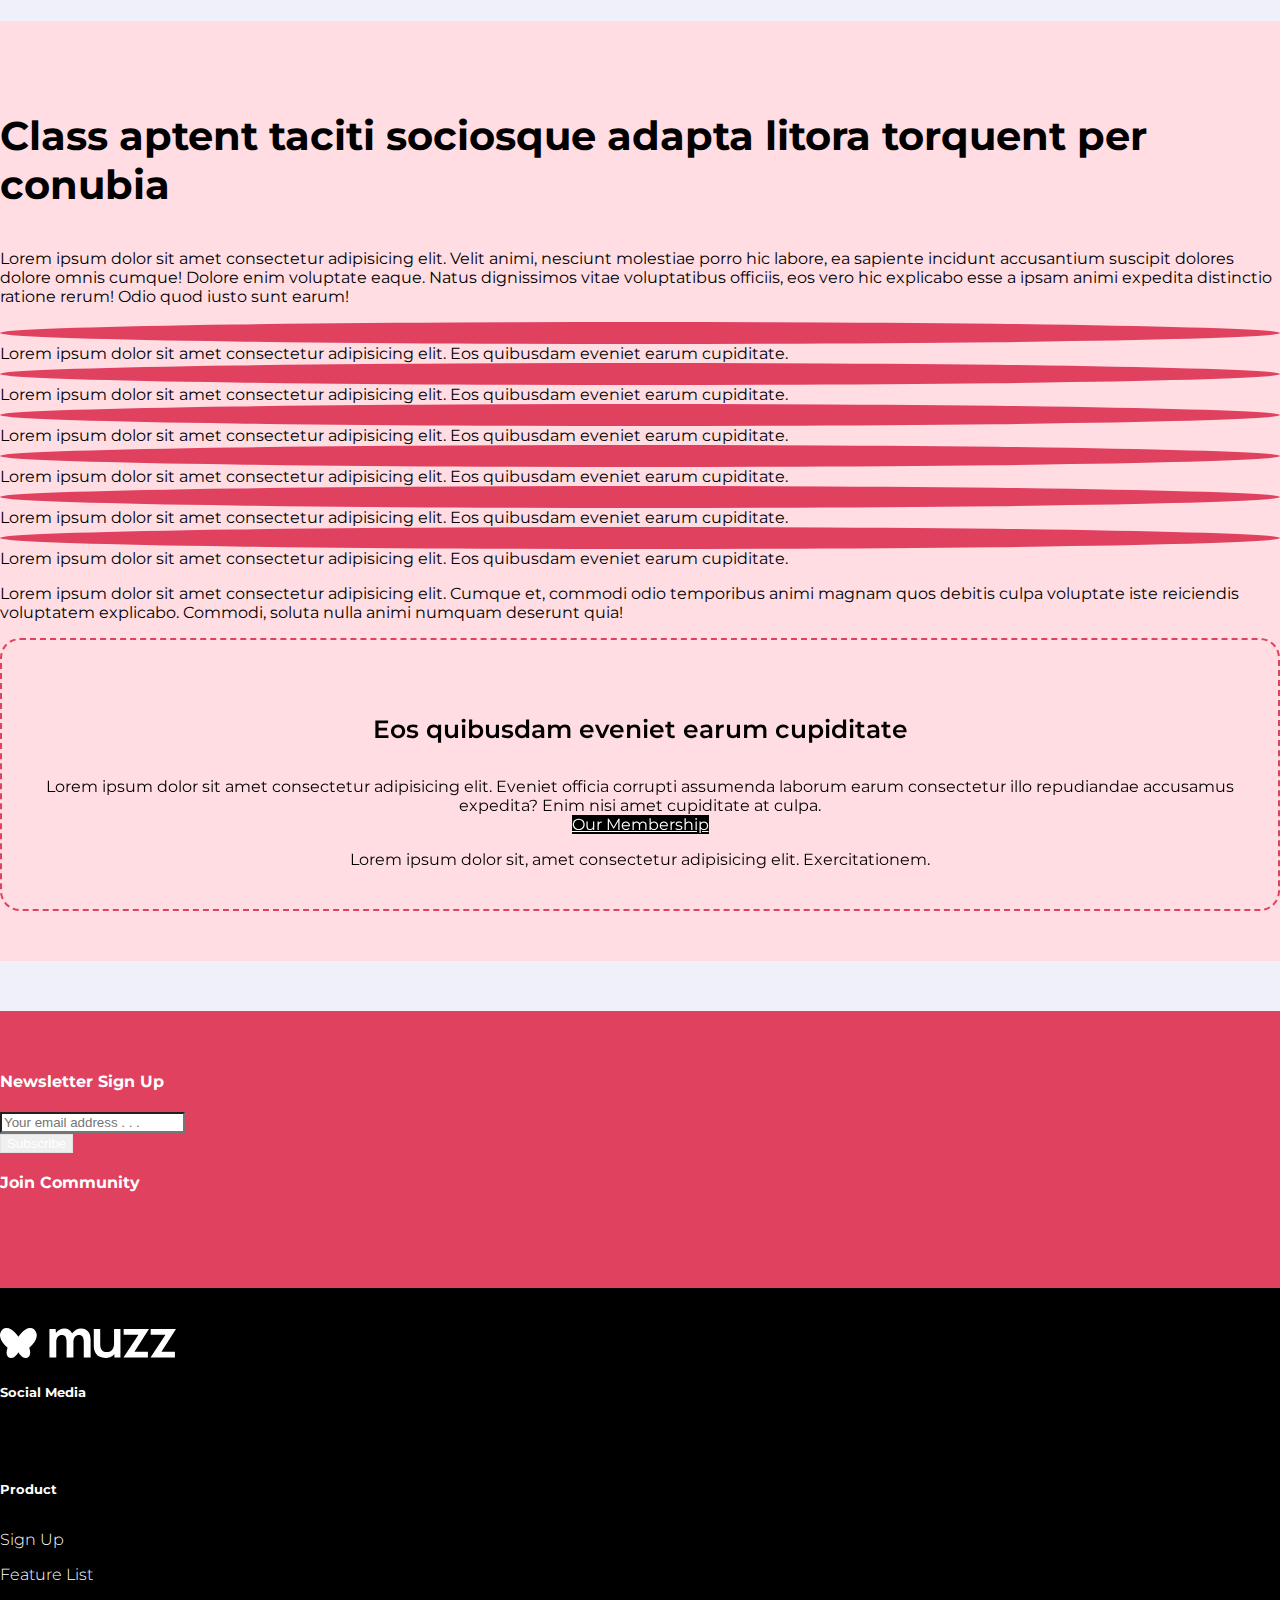
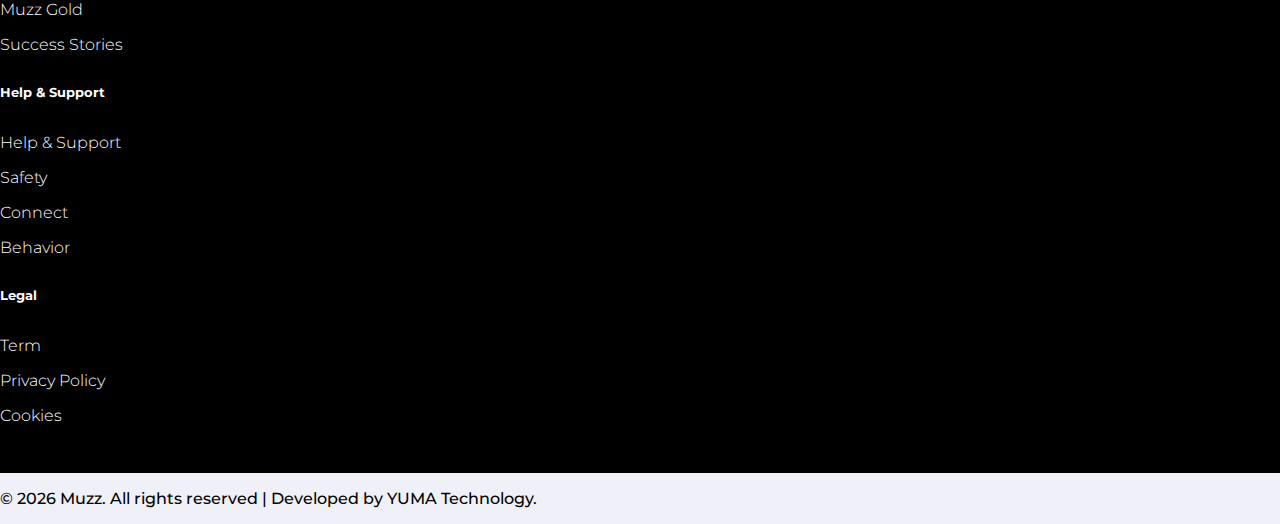
==== commit 5b0049cd: "f" ====
--- a/index.html
+++ b/index.html
@@ -344,28 +344,28 @@
             <div class="row">
                 <div class="col-lg-3 col-md-6">
                     <div class="text-center mt-4 second_four_div">
-                        <img src="" alt="">
+                        <img src="./public/image/home-s-1.png" alt="">
                         <h5>Simple to Use</h5>
                         <p>Simple stap to follow to have a matching connection.</p>
                     </div>
                 </div>
                 <div class="col-lg-3 col-md-6">
                     <div class="text-center mt-4 second_four_div">
-                        <img src="" alt="">
+                        <img src="./public/image/home-s-2.png" alt="">
                         <h5>Smart Matching</h5>
                         <p>Create connections to users that are like you.</p>
                     </div>
                 </div>
                 <div class="col-lg-3 col-md-6">
                     <div class="text-center mt-4 second_four_div">
-                        <img src="" alt="">
+                        <img src="./public/image/home-s-3.png" alt="">
                         <h5>Filter vary fast</h5>
                         <p>Don't west you time! Find only what you are interested.</p>
                     </div>
                 </div>
                 <div class="col-lg-3 col-md-6">
                     <div class="text-center mt-4 second_four_div">
-                        <img src="" alt="">
+                        <img src="./public/image/home-s-4.png" alt="">
                         <h5>Cool Community</h5>
                         <p>BuddyPress network is full of cool members.</p>
                     </div>
--- a/style/style.css
+++ b/style/style.css
@@ -376,6 +376,11 @@
     font-weight: 700;
     font-size: 40px;
 }
+#second_section img {
+    width: 80px;
+    height: 80px;
+    margin-bottom: 20px;
+}
 #second_section .heading_para {
     font-size: 20px;
 }
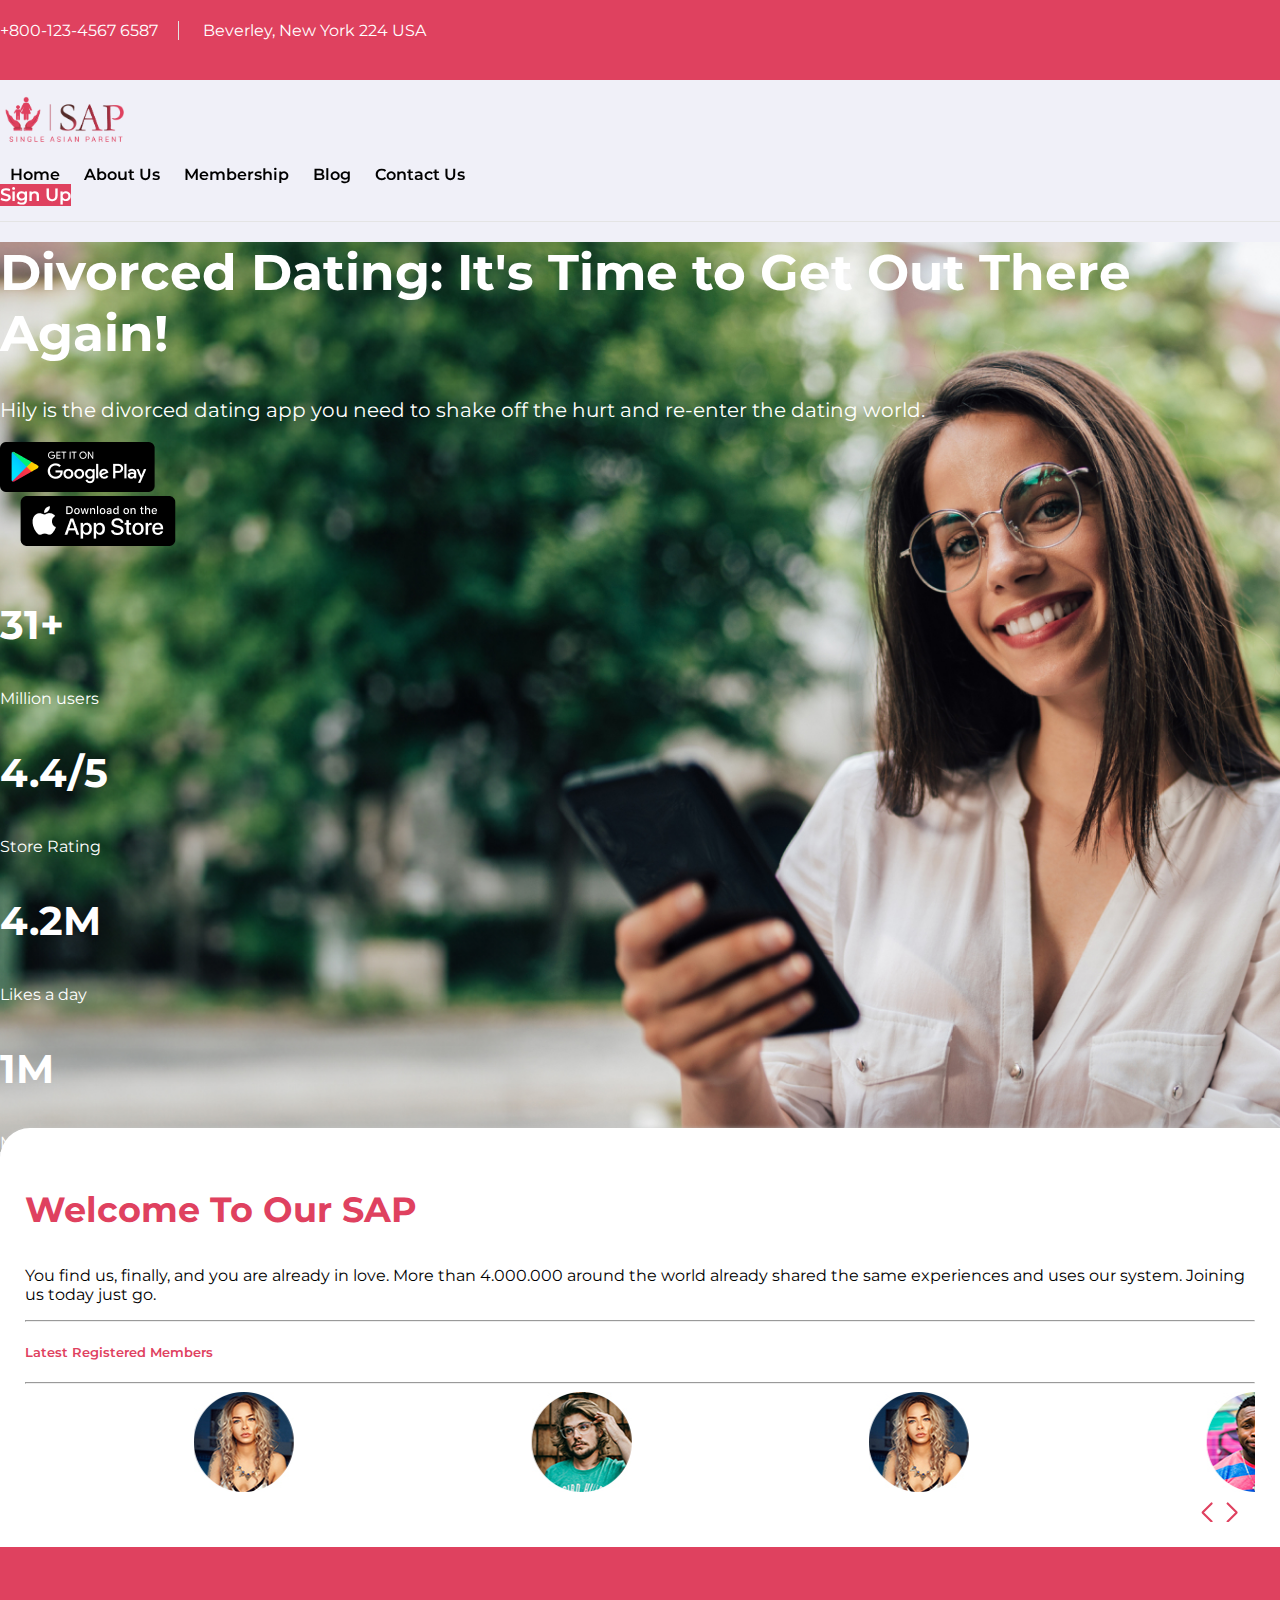
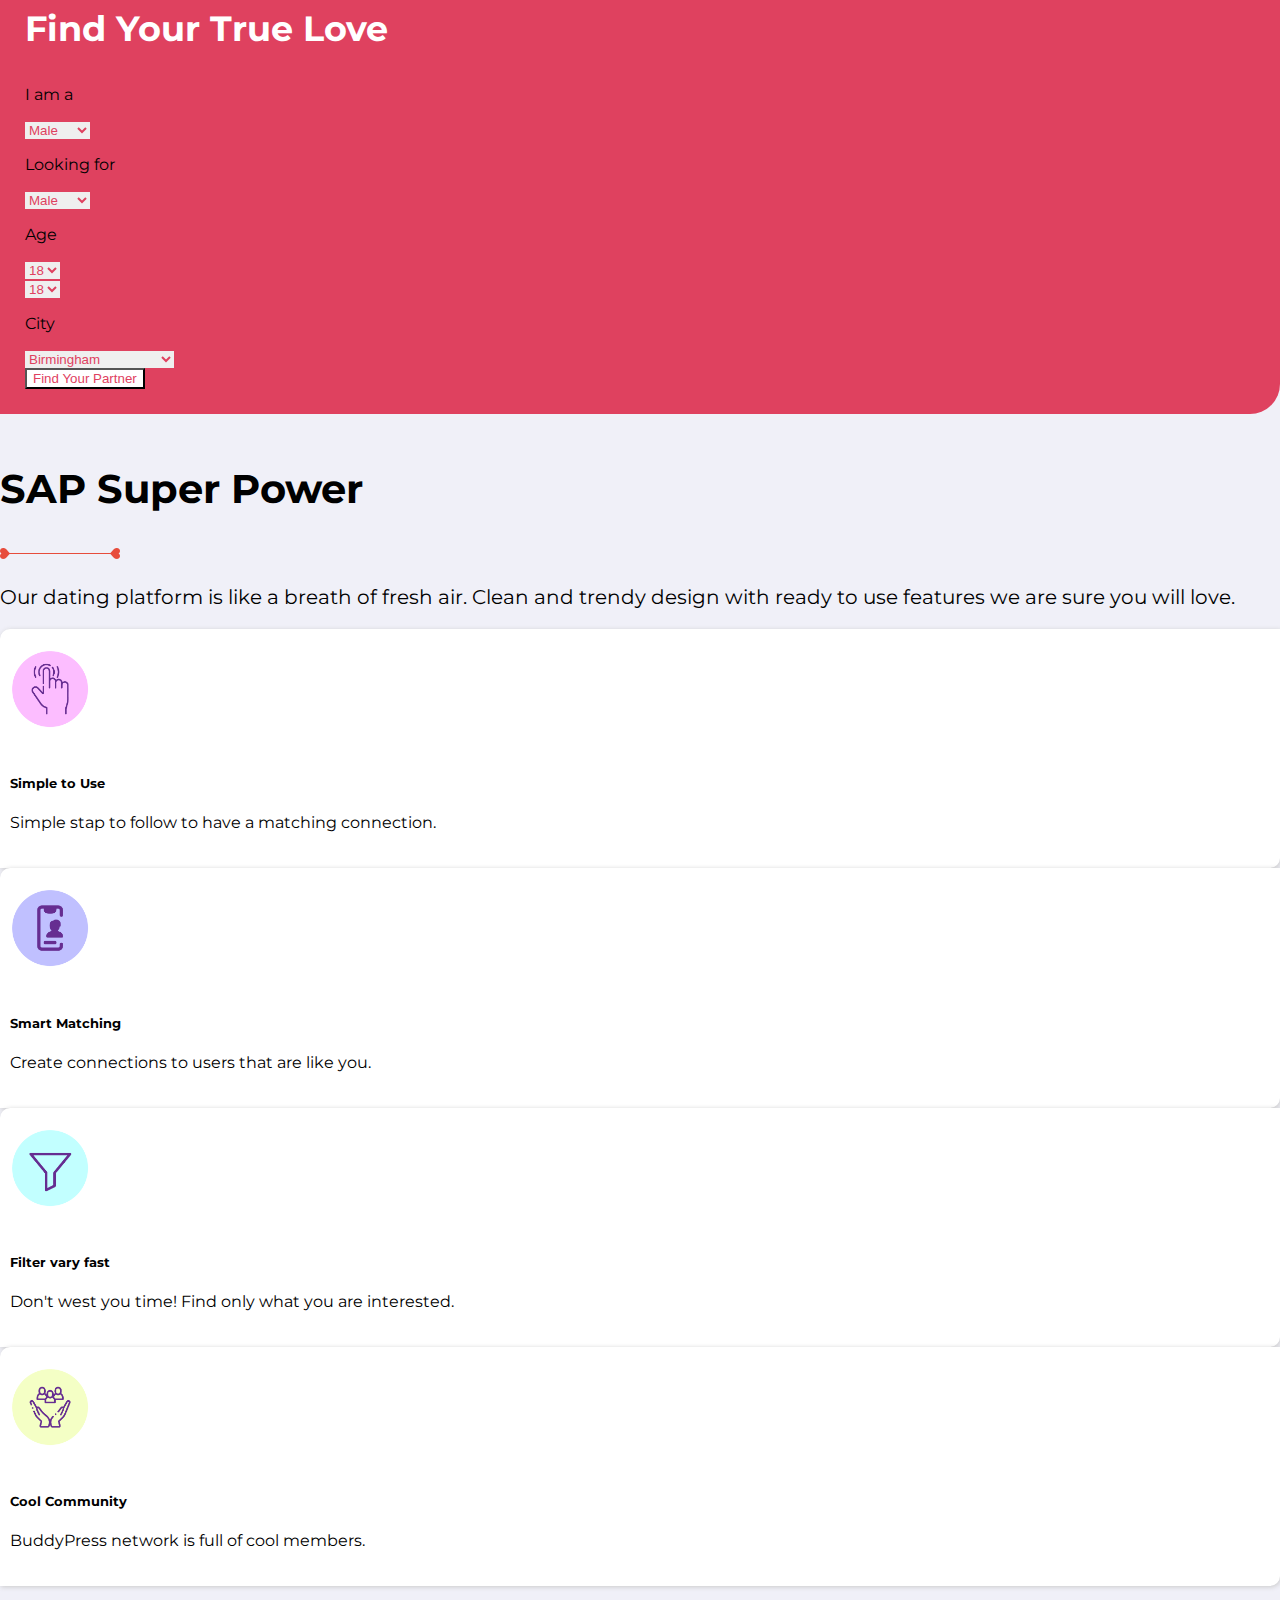
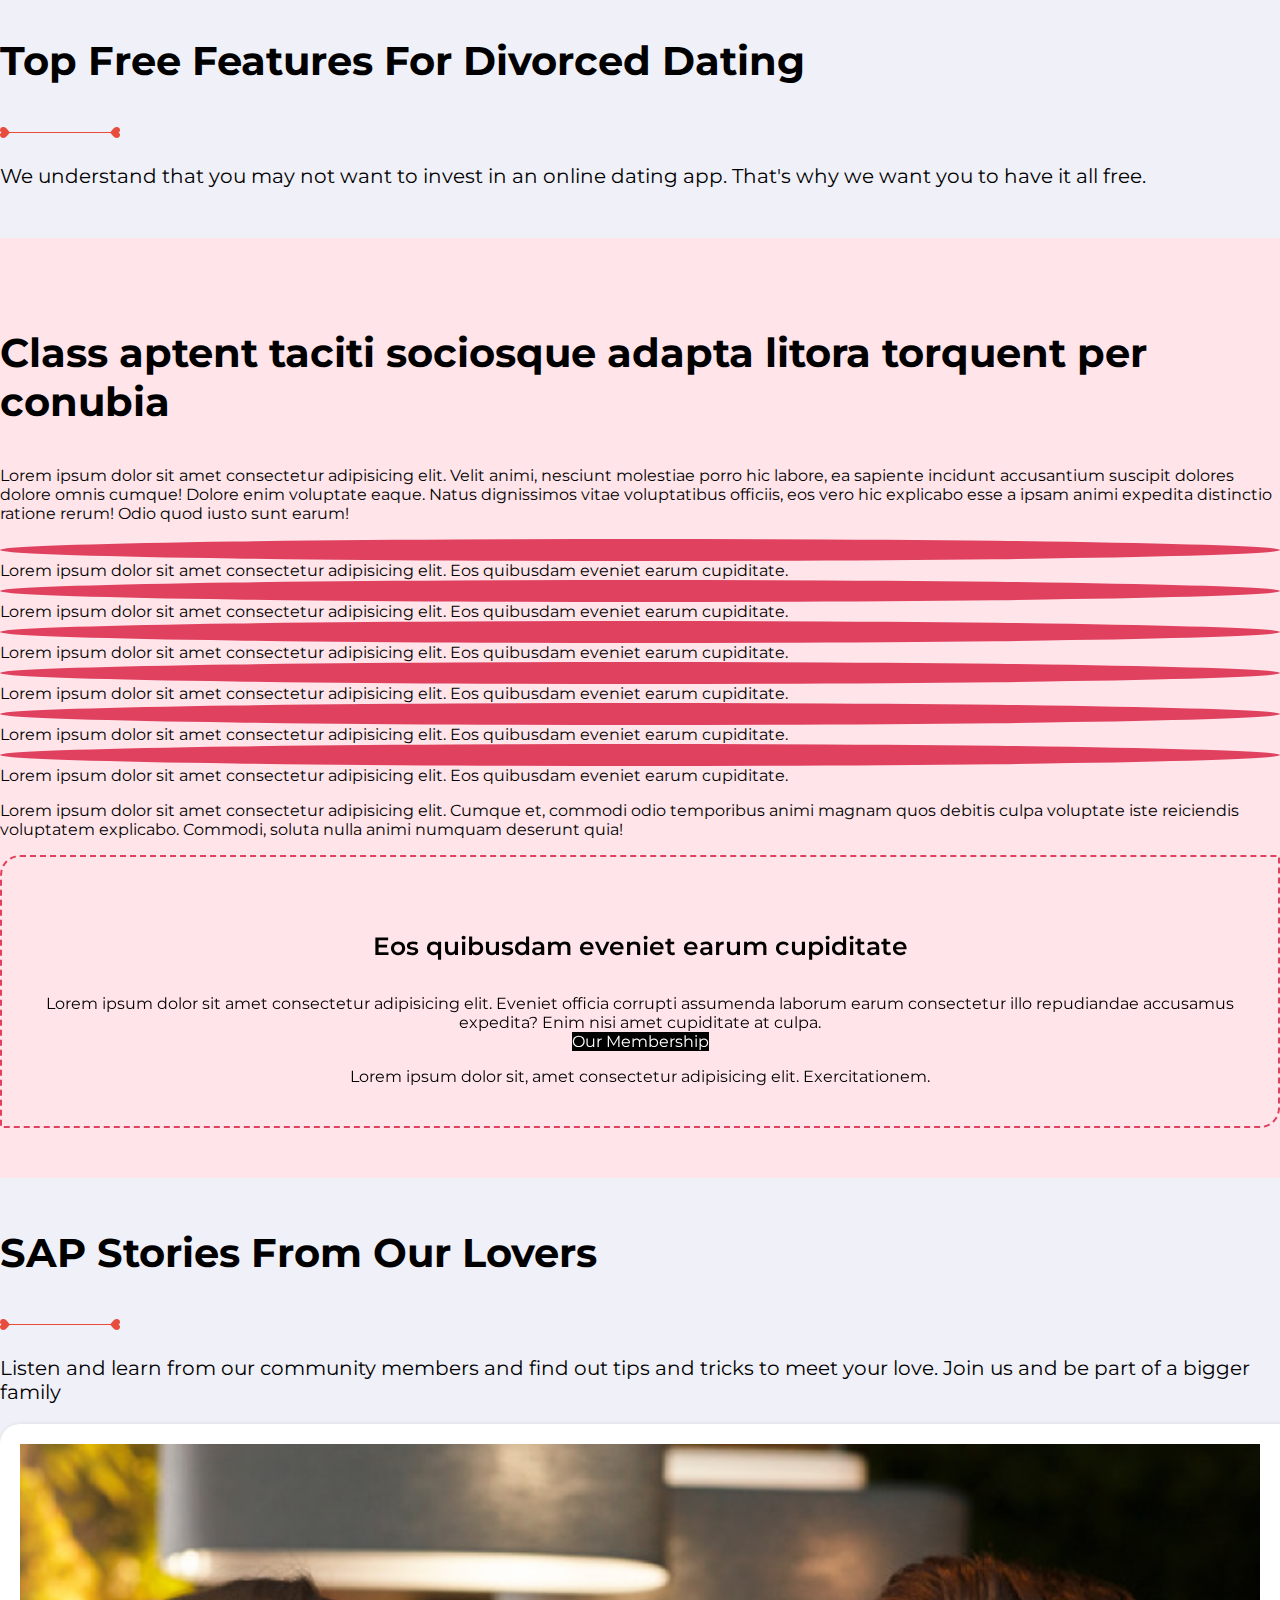
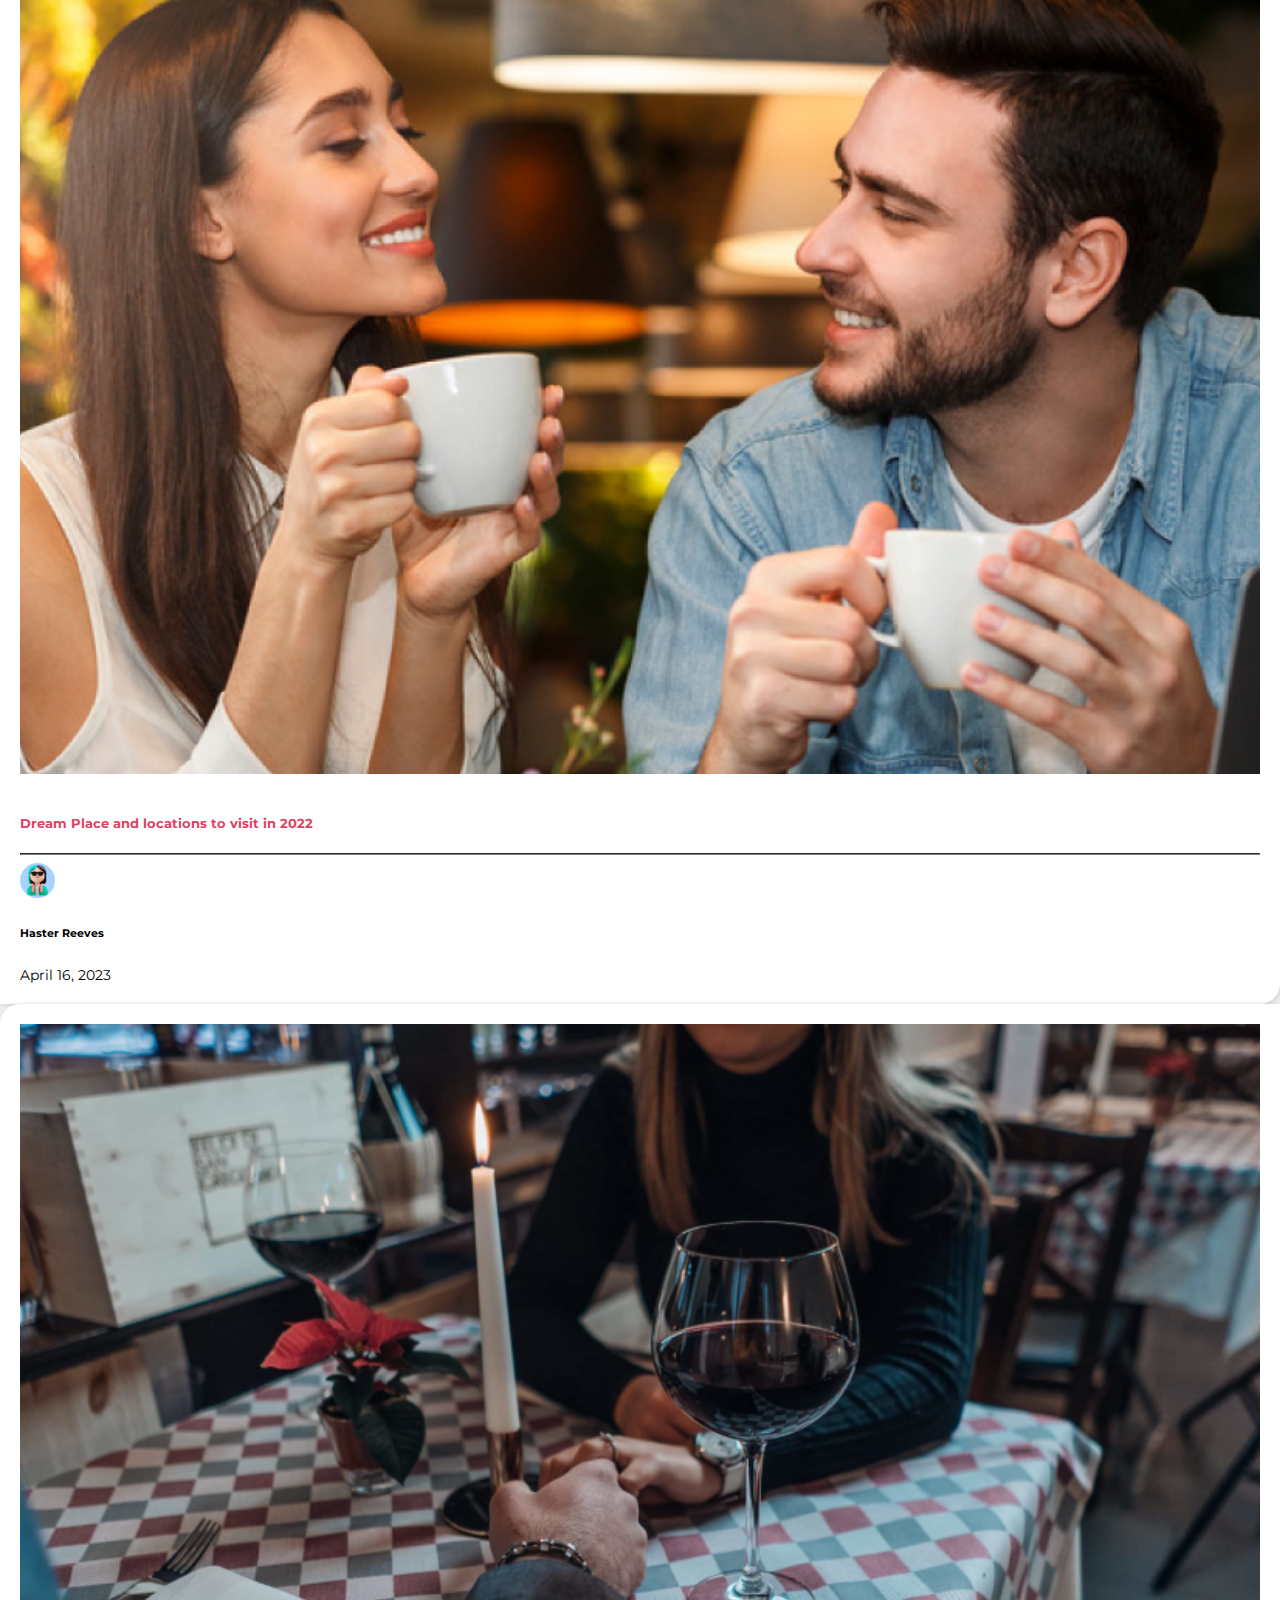
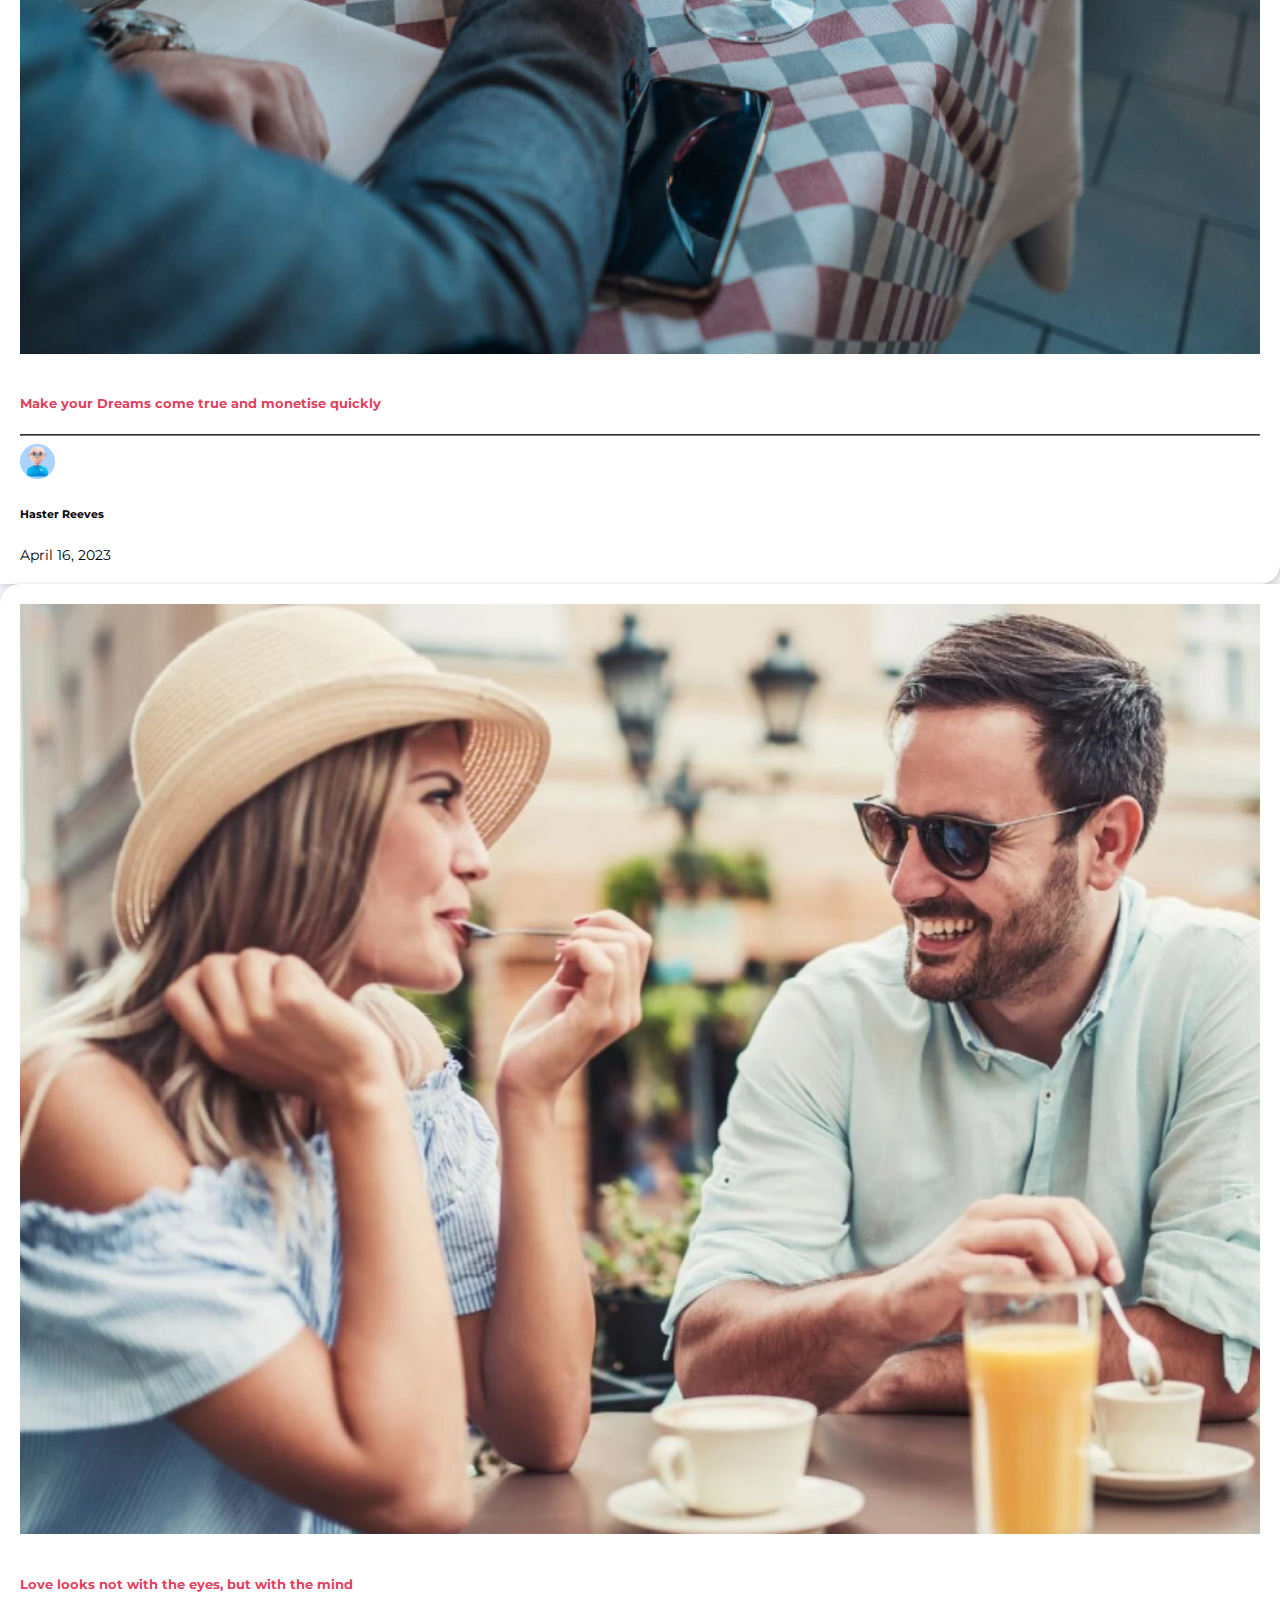
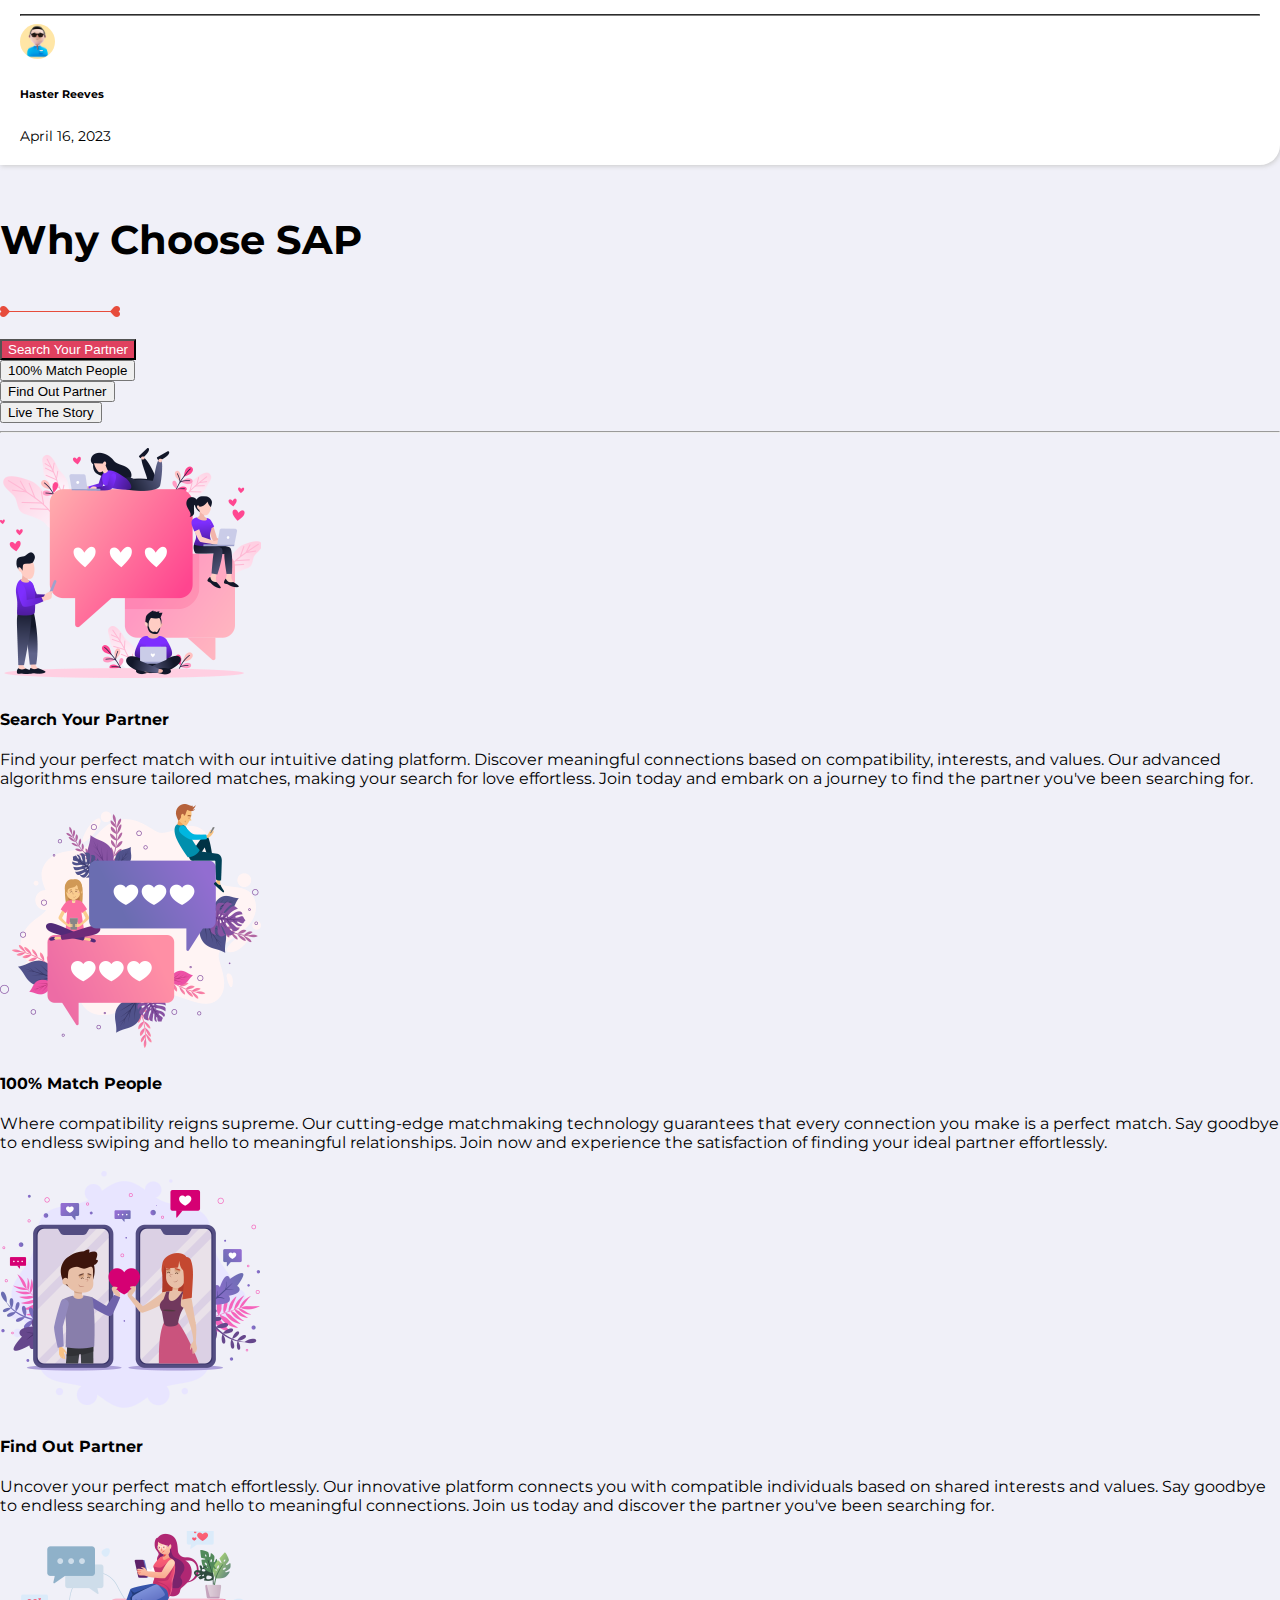
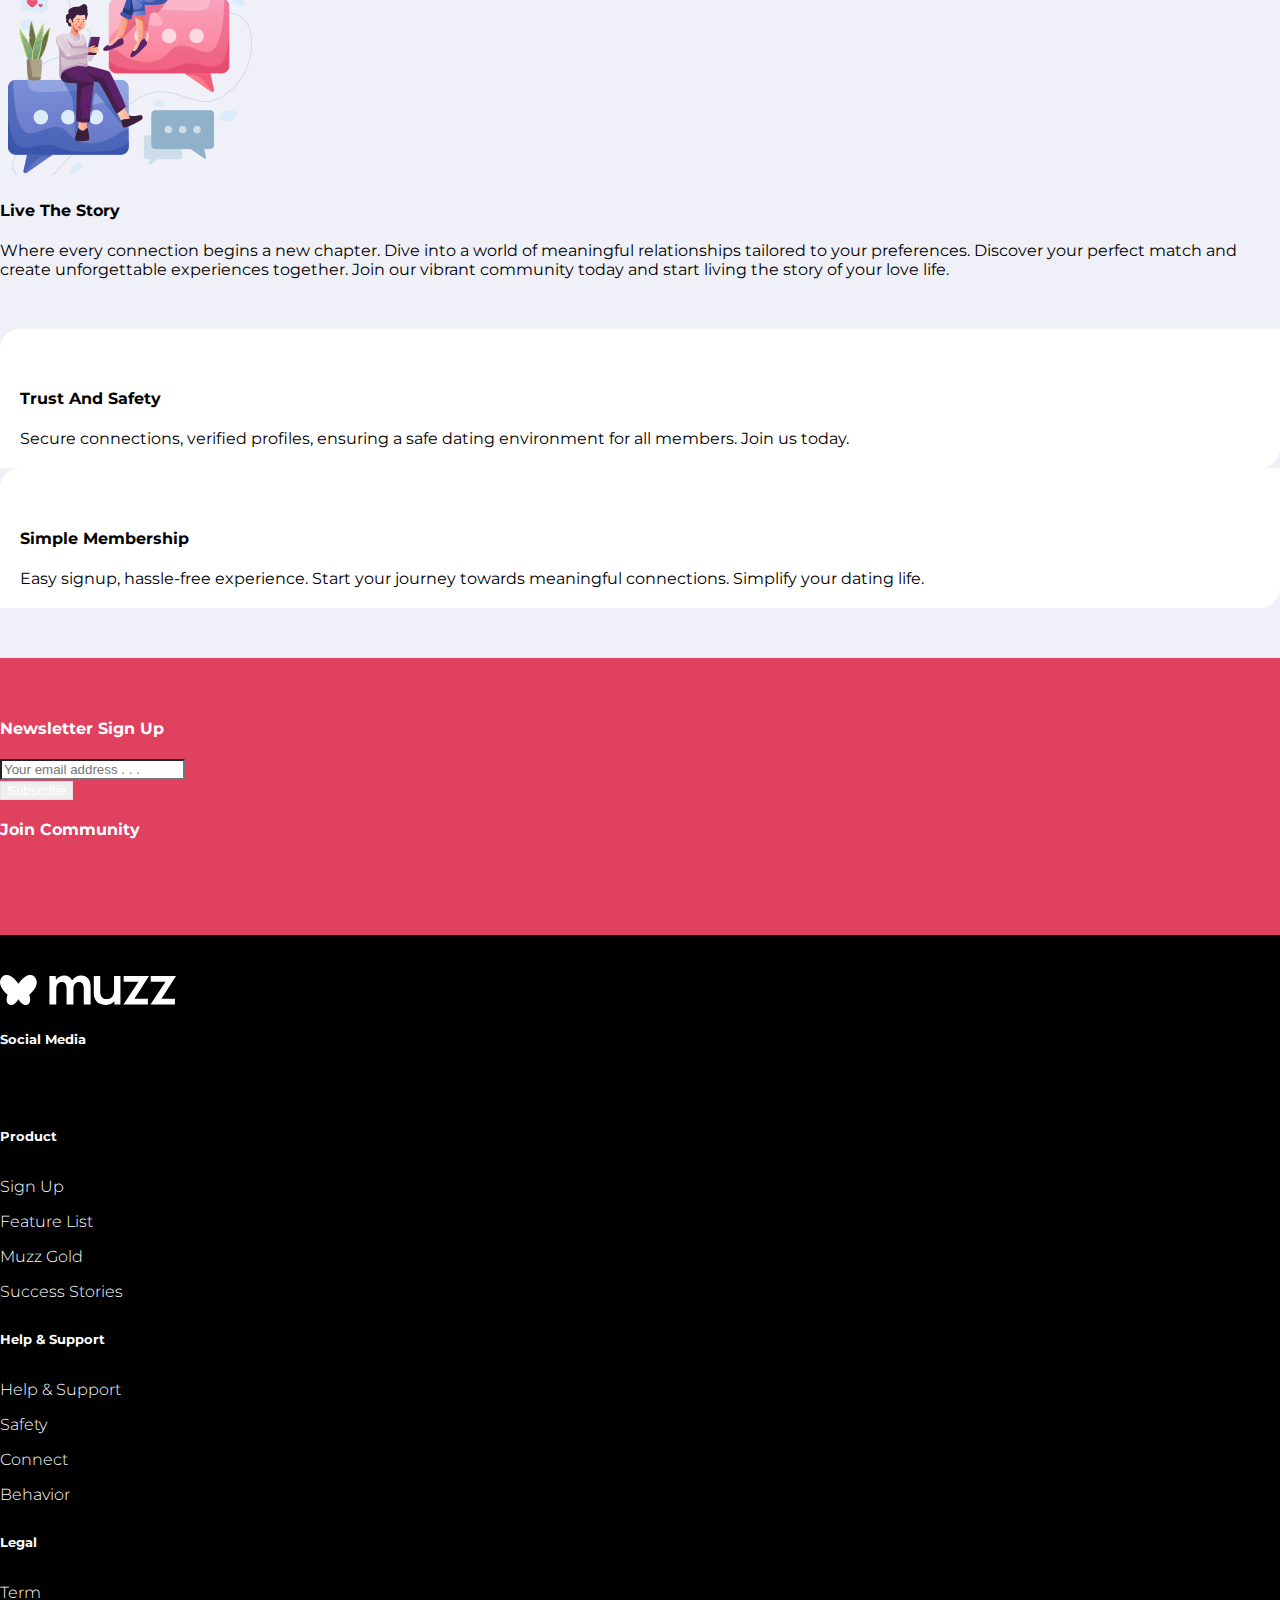
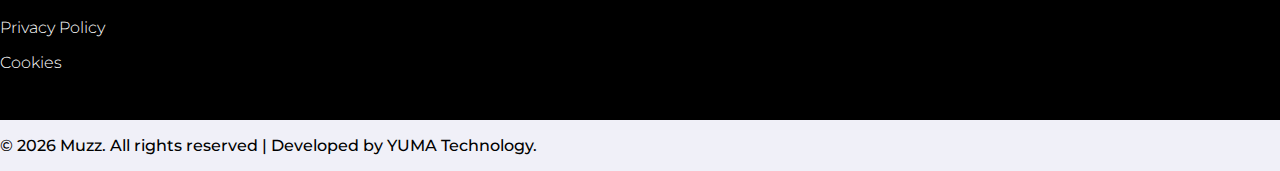
==== commit ae7b198a: "f" ====
--- a/index.html
+++ b/index.html
@@ -87,7 +87,7 @@
 
     <!-- Hero section -->
     <section class="hero_section">
-        <div class="py-5">
+        <div class="py-lg-5 py-sm-3">
             <div class="container">
                 <div class="row">
                     <div class="col-lg-7">
@@ -136,7 +136,7 @@
         <div class="container">
             <div class="row">
                 <div class="col-lg-6" id="form_left">
-                    <h3 class="mb-4">Welcome To Our Ollya</h3>
+                    <h3 class="mb-4">Welcome To Our SAP</h3>
                     <p>You find us, finally, and you are already in love. More than 4.000.000 around the world already shared the same experiences and uses our system. Joining us today just go.</p>
     
                     <div>
@@ -339,33 +339,34 @@
         <div class="container">
             <div class="text-center">
                 <h2>SAP Super Power</h2>
-                <p class="mb-4 heading_para">Lorem ipsum dolor, sit amet consectetur adipisicing elit. Eum, distinctio rerum ad esse repellat aspernatur quos dolore ipsum non tempore!</p>
+                <img class="mb-4" src="./public/image/w-title-b.png" alt="">
+                <p class="mb-4 heading_para">Our dating platform is like a breath of fresh air. Clean and trendy design with ready to use features we are sure you will love.</p>
             </div>
             <div class="row">
                 <div class="col-lg-3 col-md-6">
                     <div class="text-center mt-4 second_four_div">
-                        <img src="./public/image/home-s-1.png" alt="">
+                        <img class="second_feature_img" src="./public/image/home-s-1.png" alt="">
                         <h5>Simple to Use</h5>
                         <p>Simple stap to follow to have a matching connection.</p>
                     </div>
                 </div>
                 <div class="col-lg-3 col-md-6">
                     <div class="text-center mt-4 second_four_div">
-                        <img src="./public/image/home-s-2.png" alt="">
+                        <img class="second_feature_img" src="./public/image/home-s-2.png" alt="">
                         <h5>Smart Matching</h5>
                         <p>Create connections to users that are like you.</p>
                     </div>
                 </div>
                 <div class="col-lg-3 col-md-6">
                     <div class="text-center mt-4 second_four_div">
-                        <img src="./public/image/home-s-3.png" alt="">
+                        <img class="second_feature_img" src="./public/image/home-s-3.png" alt="">
                         <h5>Filter vary fast</h5>
                         <p>Don't west you time! Find only what you are interested.</p>
                     </div>
                 </div>
                 <div class="col-lg-3 col-md-6">
                     <div class="text-center mt-4 second_four_div">
-                        <img src="./public/image/home-s-4.png" alt="">
+                        <img class="second_feature_img" src="./public/image/home-s-4.png" alt="">
                         <h5>Cool Community</h5>
                         <p>BuddyPress network is full of cool members.</p>
                     </div>
@@ -374,6 +375,18 @@
         </div>
     </section>
     <!-- Home Second Section -->
+
+    <!-- Home Third Section -->
+    <section id="third_section">
+        <div class="container">
+            <div class="text-center">
+                <h3>Top Free Features For Divorced Dating</h3>
+                <img class="mb-4" src="./public/image/w-title-b.png" alt="">
+                <p class="heading_para">We understand that you may not want to invest in an online dating app. That's why we want you to have it all free.</p>
+            </div>
+        </div>
+    </section>
+    <!-- Home Third Section -->
 
     <!-- Home Forth Section -->
     <section id="forth_section">
@@ -440,6 +453,180 @@
         </div>
     </section>
     <!-- Home Forth Section -->
+
+    <!-- Home Fifth Section -->
+    <section id="fifth_section">
+        <div class="container">
+            <div class="text-center">
+                <h3>SAP Stories From Our Lovers</h3>
+                <img class="mb-4" src="./public/image/w-title-b.png" alt="">
+                <p class="mb-4 heading_para">Listen and learn from our community members and find out tips and tricks to meet your love. Join us and be part of a bigger family</p>
+            </div>
+            <div class="row">
+                <div class="col-lg-4 col-md-4">
+                    <a href="">
+                        <div class="fifth_section_div mt-4">
+                            <img class="fifth_big_image" src="./public/image/fb1.png" alt="">
+                            <h5>Dream Place and locations to visit in 2022</h5>
+                            <hr>
+                            <div class="d-flex align-items-center mt-4">
+                                <div>
+                                    <img class="user_img" src="./public/image/f1.jpg" alt="">
+                                </div>
+                                <div>
+                                    <h6 class="mb-0">Haster Reeves</h6>
+                                    <span>April 16, 2023</span>
+                                </div>
+                            </div>
+                        </div>
+                    </a>
+                </div>
+                <div class="col-lg-4 col-md-4">
+                    <a href="">
+                        <div class="fifth_section_div mt-4">
+                            <img class="fifth_big_image" src="./public/image/fb2.png" alt="">
+                            <h5>Make your Dreams come true and monetise quickly</h5>
+                            <hr>
+                            <div class="d-flex align-items-center mt-4">
+                                <div>
+                                    <img class="user_img" src="./public/image/f2.jpg" alt="">
+                                </div>
+                                <div>
+                                    <h6 class="mb-0">Haster Reeves</h6>
+                                    <span>April 16, 2023</span>
+                                </div>
+                            </div>
+                        </div>
+                    </a>
+                </div>
+                <div class="col-lg-4 col-md-4">
+                    <a href="">
+                        <div class="fifth_section_div mt-4">
+                            <img class="fifth_big_image" src="./public/image/fb3.png" alt="">
+                            <h5>Love looks not with the eyes, but with the mind</h5>
+                            <hr>
+                            <div class="d-flex align-items-center mt-4">
+                                <div>
+                                    <img class="user_img" src="./public/image/f3.jpg" alt="">
+                                </div>
+                                <div>
+                                    <h6 class="mb-0">Haster Reeves</h6>
+                                    <span>April 16, 2023</span>
+                                </div>
+                            </div>
+                        </div>
+                    </a>
+                </div>
+            </div>
+        </div>
+    </section>
+    <!-- Home Fifth Section -->
+
+    <!-- Home Six Section -->
+    <section id="six_section">
+        <div class="container">
+            <div class="text-center">
+                <h3 class="text-center">Why Choose SAP</h3>
+                <img class="mb-4" src="./public/image/w-title-b.png" alt="">
+            </div>
+            <div class="mt-5">
+                <ul class="nav nav-pills mb-3" id="pills-tab" role="tablist">
+                        <li class="nav-item" role="presentation">
+                        <button class="nav-link active" id="pills-search-tab" data-bs-toggle="pill" data-bs-target="#pills-search" type="button" role="tab" aria-controls="pills-search" aria-selected="true">Search Your Partner</button>
+                        </li>
+                        <li class="nav-item" role="presentation">
+                        <button class="nav-link" id="pills-match-tab" data-bs-toggle="pill" data-bs-target="#pills-match" type="button" role="tab" aria-controls="pills-match" aria-selected="false">100% Match People</button>
+                        </li>
+                        <li class="nav-item" role="presentation">
+                        <button class="nav-link" id="pills-find-tab" data-bs-toggle="pill" data-bs-target="#pills-find" type="button" role="tab" aria-controls="pills-find" aria-selected="false">Find Out Partner</button>
+                        </li>
+                        <li class="nav-item" role="presentation">
+                        <button class="nav-link" id="pills-story-tab" data-bs-toggle="pill" data-bs-target="#pills-story" type="button" role="tab" aria-controls="pills-story" aria-selected="false">Live The Story</button>
+                        </li>
+                    </ul>
+                    <hr>
+                    <div class="tab-content" id="pills-tabContent">
+                        <div class="tab-pane fade show active" id="pills-search" role="tabpanel" aria-labelledby="pills-search-tab">
+                            <div class="row align-items-center">
+                                <div class="col-lg-4 col-md-6">
+                                    <img src="./public/image/6.1.png" alt="">
+                                </div>
+                                <div class="col-lg-8 col-md-6">
+                                    <h4>Search Your Partner</h4>
+                                    <p>Find your perfect match with our intuitive dating platform. Discover meaningful connections based on compatibility, interests, and values. Our advanced algorithms ensure tailored matches, making your search for love effortless. Join today and embark on a journey to find the partner you've been searching for.
+                                    </p>
+                                </div>
+                            </div>
+                        </div>
+                        <div class="tab-pane fade" id="pills-match" role="tabpanel" aria-labelledby="pills-match-tab">
+                            <div class="row align-items-center">
+                                <div class="col-lg-4 col-md-6">
+                                    <img src="./public/image/6.2.png" alt="">
+                                </div>
+                                <div class="col-lg-8 col-md-6">
+                                    <h4>100% Match People</h4>
+                                    <p>Where compatibility reigns supreme. Our cutting-edge matchmaking technology guarantees that every connection you make is a perfect match. Say goodbye to endless swiping and hello to meaningful relationships. Join now and experience the satisfaction of finding your ideal partner effortlessly.</p>
+                                </div>
+                            </div>
+                        </div>
+                        <div class="tab-pane fade" id="pills-find" role="tabpanel" aria-labelledby="pills-find-tab">
+                            <div class="row align-items-center">
+                                <div class="col-lg-4 col-md-6">
+                                    <img src="./public/image/6.3.png" alt="">
+                                </div>
+                                <div class="col-lg-8 col-md-6">
+                                    <h4>Find Out Partner</h4>
+                                    <p>Uncover your perfect match effortlessly. Our innovative platform connects you with compatible individuals based on shared interests and values. Say goodbye to endless searching and hello to meaningful connections. Join us today and discover the partner you've been searching for.</p>
+                                </div>
+                            </div>
+                        </div>
+                        <div class="tab-pane fade" id="pills-story" role="tabpanel" aria-labelledby="pills-story-tab">
+                            <div class="row align-items-center">
+                                <div class="col-lg-4 col-md-6">
+                                    <img src="./public/image/6.4.png" alt="">
+                                </div>
+                                <div class="col-lg-8 col-md-6">
+                                    <h4>Live The Story</h4>
+                                    <p>Where every connection begins a new chapter. Dive into a world of meaningful relationships tailored to your preferences. Discover your perfect match and create unforgettable experiences together. Join our vibrant community today and start living the story of your love life.</p>
+                                </div>
+                            </div>
+                        </div>
+                    </div>
+            </div>
+        </div>
+    </section>
+    <!-- Home Six Section -->
+
+    <!-- Home Seven Section -->
+    <section id="seven_section">
+        <div class="container">
+            <div class="row">
+                <div class="col-lg-6 col-md-6">
+                    <div class="d-flex align-items-center justify-content-between seven_div">
+                        <div>
+                            <img src="" alt="">
+                        </div>
+                        <div>
+                            <h4>Trust And Safety</h4>
+                            <p>Secure connections, verified profiles, ensuring a safe dating environment for all members. Join us today.</p>
+                        </div>
+                    </div>
+                </div>
+                <div class="col-lg-6 col-md-6">
+                    <div class="d-flex align-items-center justify-content-between seven_div">
+                        <div>
+                            <img src="" alt="">
+                        </div>
+                        <div>
+                            <h4>Simple Membership</h4>
+                            <p>Easy signup, hassle-free experience. Start your journey towards meaningful connections. Simplify your dating life.</p>
+                        </div>
+                    </div>
+                </div>
+            </div>
+        </div>
+    </section>
+    <!-- Home Seven Section -->
 
     <!-- Footer -->
     <div id="footer">
--- a/style/style.css
+++ b/style/style.css
@@ -2,7 +2,7 @@
 
 :root {
     --main-color: #DF415F;
-    --main-color-light: #ffdde3;
+    --main-color-light: #ffe4e9;
     --white-color: #ffffff;
     --black-color: #000000;
     --border-color: #e4e4e4;
@@ -12,6 +12,9 @@
     /* overflow-x: hidden; */
 }
 
+a{
+    text-decoration: none;
+}
 ul {
     margin-bottom: 0;
     padding-left: 0;
@@ -376,7 +379,7 @@
     font-weight: 700;
     font-size: 40px;
 }
-#second_section img {
+#second_section .second_feature_img {
     width: 80px;
     height: 80px;
     margin-bottom: 20px;
@@ -401,7 +404,16 @@
 
 /* Third Section */
 
-
+#third_section {
+    margin: 50px 0;
+}
+#third_section h3 {
+    font-weight: 700;
+    font-size: 40px;
+}
+#third_section .heading_para {
+    font-size: 20px;
+}
 
 /* Third Section */
 
@@ -469,7 +481,8 @@
     border: 2px dashed var(--main-color);
     text-align: center;
     padding: 40px 30px;
-    border-radius: 20px;
+    border-top-left-radius: 20px;
+    border-bottom-right-radius: 20px;
     position: sticky;
     top: 85px;
     z-index: 1;
@@ -487,7 +500,86 @@
     margin: 20px 0;
 }
 
-
+/* Fifth Section */
+
+#fifth_section {
+    margin: 50px 0;
+}
+#fifth_section h3 {
+    font-weight: 700;
+    font-size: 40px;
+}
+#fifth_section .heading_para {
+    font-size: 20px;
+}
+#fifth_section .fifth_section_div {
+    background-color: var(--white-color);
+    padding: 20px;
+    border-top-left-radius: 20px;
+    border-bottom-right-radius: 20px;
+    box-shadow: 1px 1px 5px #cacaca;
+    transition: .5s;
+}
+#fifth_section .fifth_section_div h5 {
+    color: var(--main-color);
+}
+#fifth_section .fifth_section_div h6, span {
+    color: var(--black-color);
+}
+#fifth_section .fifth_section_div:hover {
+    transform: translateY(-10px);
+    transition: .5s;
+}
+#fifth_section .fifth_section_div .fifth_big_image {
+    width: 100%;
+    margin-bottom: 15px;
+}
+#fifth_section .user_img {
+    height: 35px;
+    width: 35px;
+    border-radius: 50%;
+    margin-right: 10px;
+}
+#fifth_section span {
+    font-size: 14px;
+}
+
+/* Fifth Section */
+
+/* Home Six Section */
+
+#six_section {
+    margin: 50px 0;
+}
+#six_section h3 {
+    font-size: 40px;
+    font-weight: 700;
+}
+#six_section .nav-link {
+    color: var(--black-color);
+}
+#six_section button.active {
+    background-color: var(--main-color);
+    color: var(--white-color);
+}
+
+/* Home Six Section */
+
+
+/* Home Seven Section */
+#seven_section {
+    margin: 50px 0;
+}
+#seven_section .seven_div {
+    background-color: var(--white-color);
+    border-top-left-radius: 20px;
+    border-bottom-right-radius: 20px;
+    padding: 20px;
+}
+#seven_section .seven_div p{
+    margin-bottom: 0;
+}
+/* Home Seven Section */
 
 
 /* Contact Page */
@@ -658,7 +750,9 @@
     .mobile_top {
         margin-top: 20px;
     }
-
+    #fifth_section h3 {
+        font-size: 30px;
+    }
 
     #contact_first_section .contact_first_images {
         display: none;
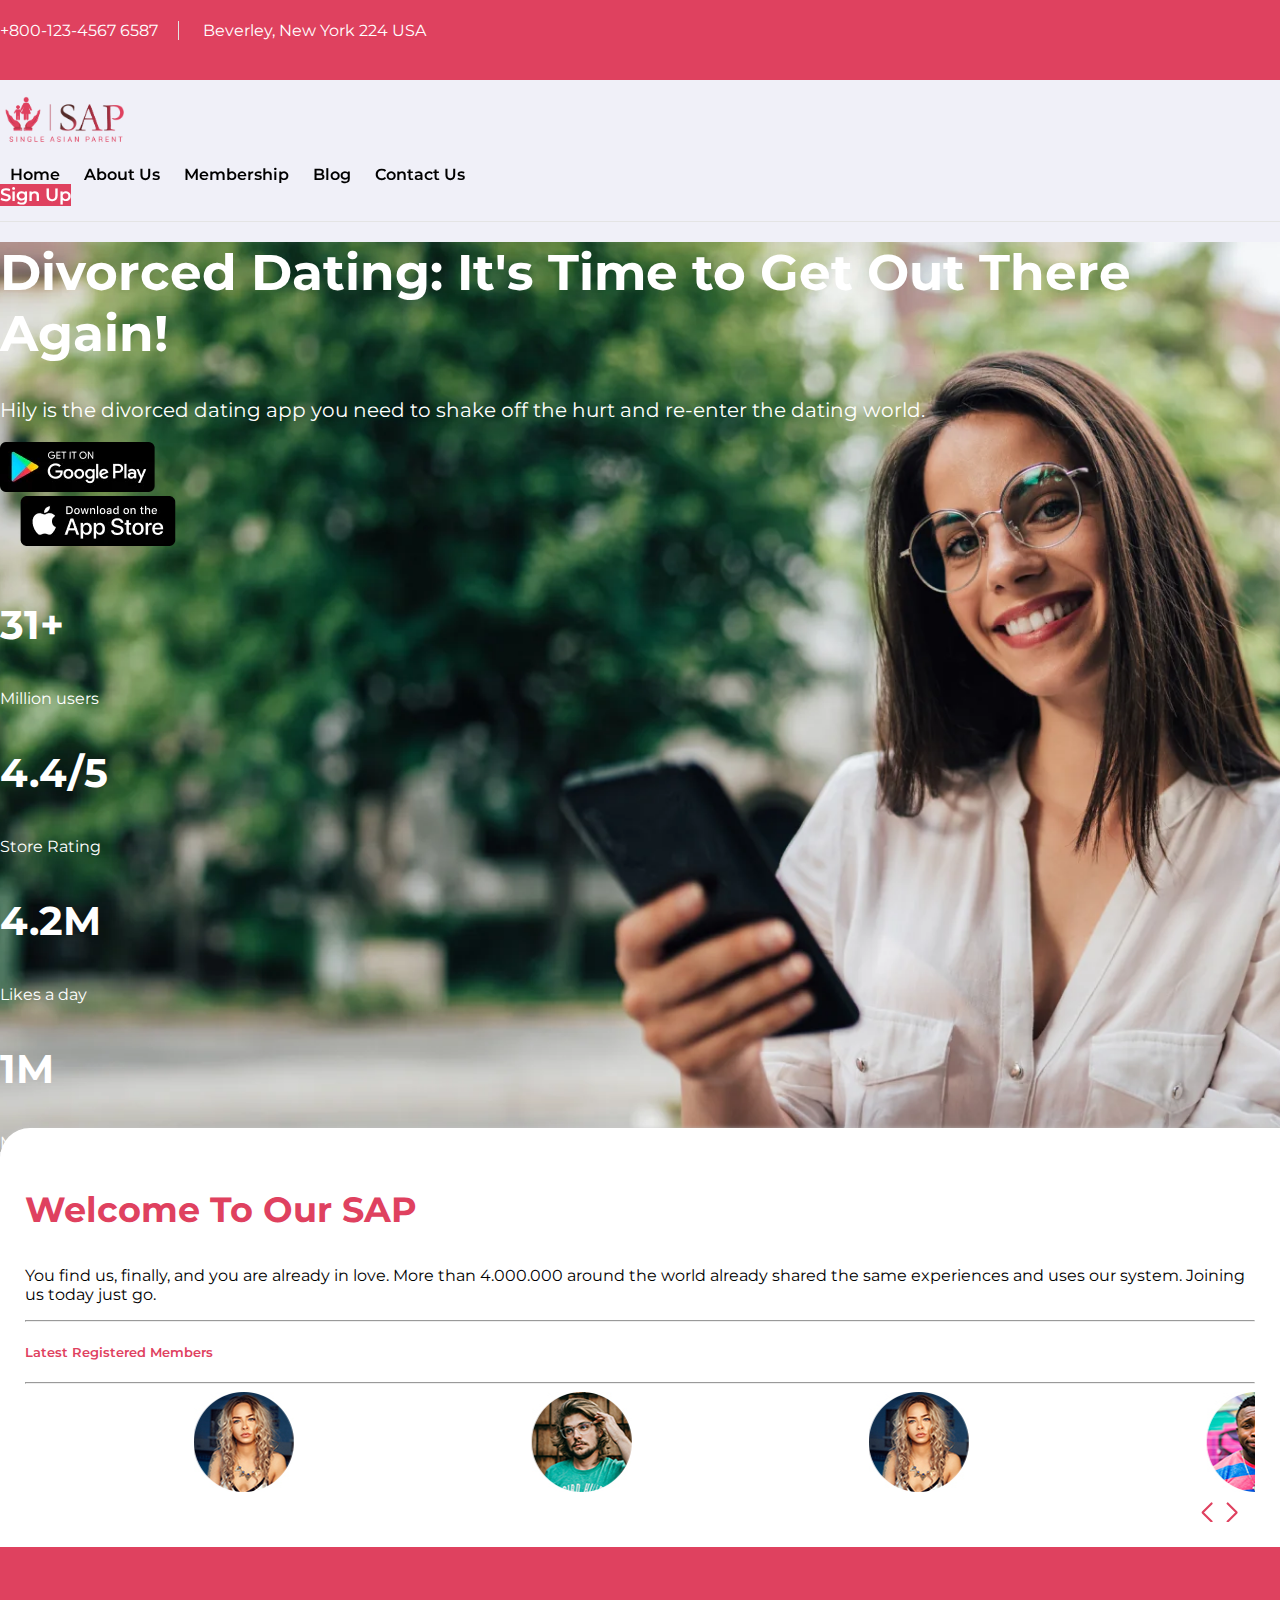
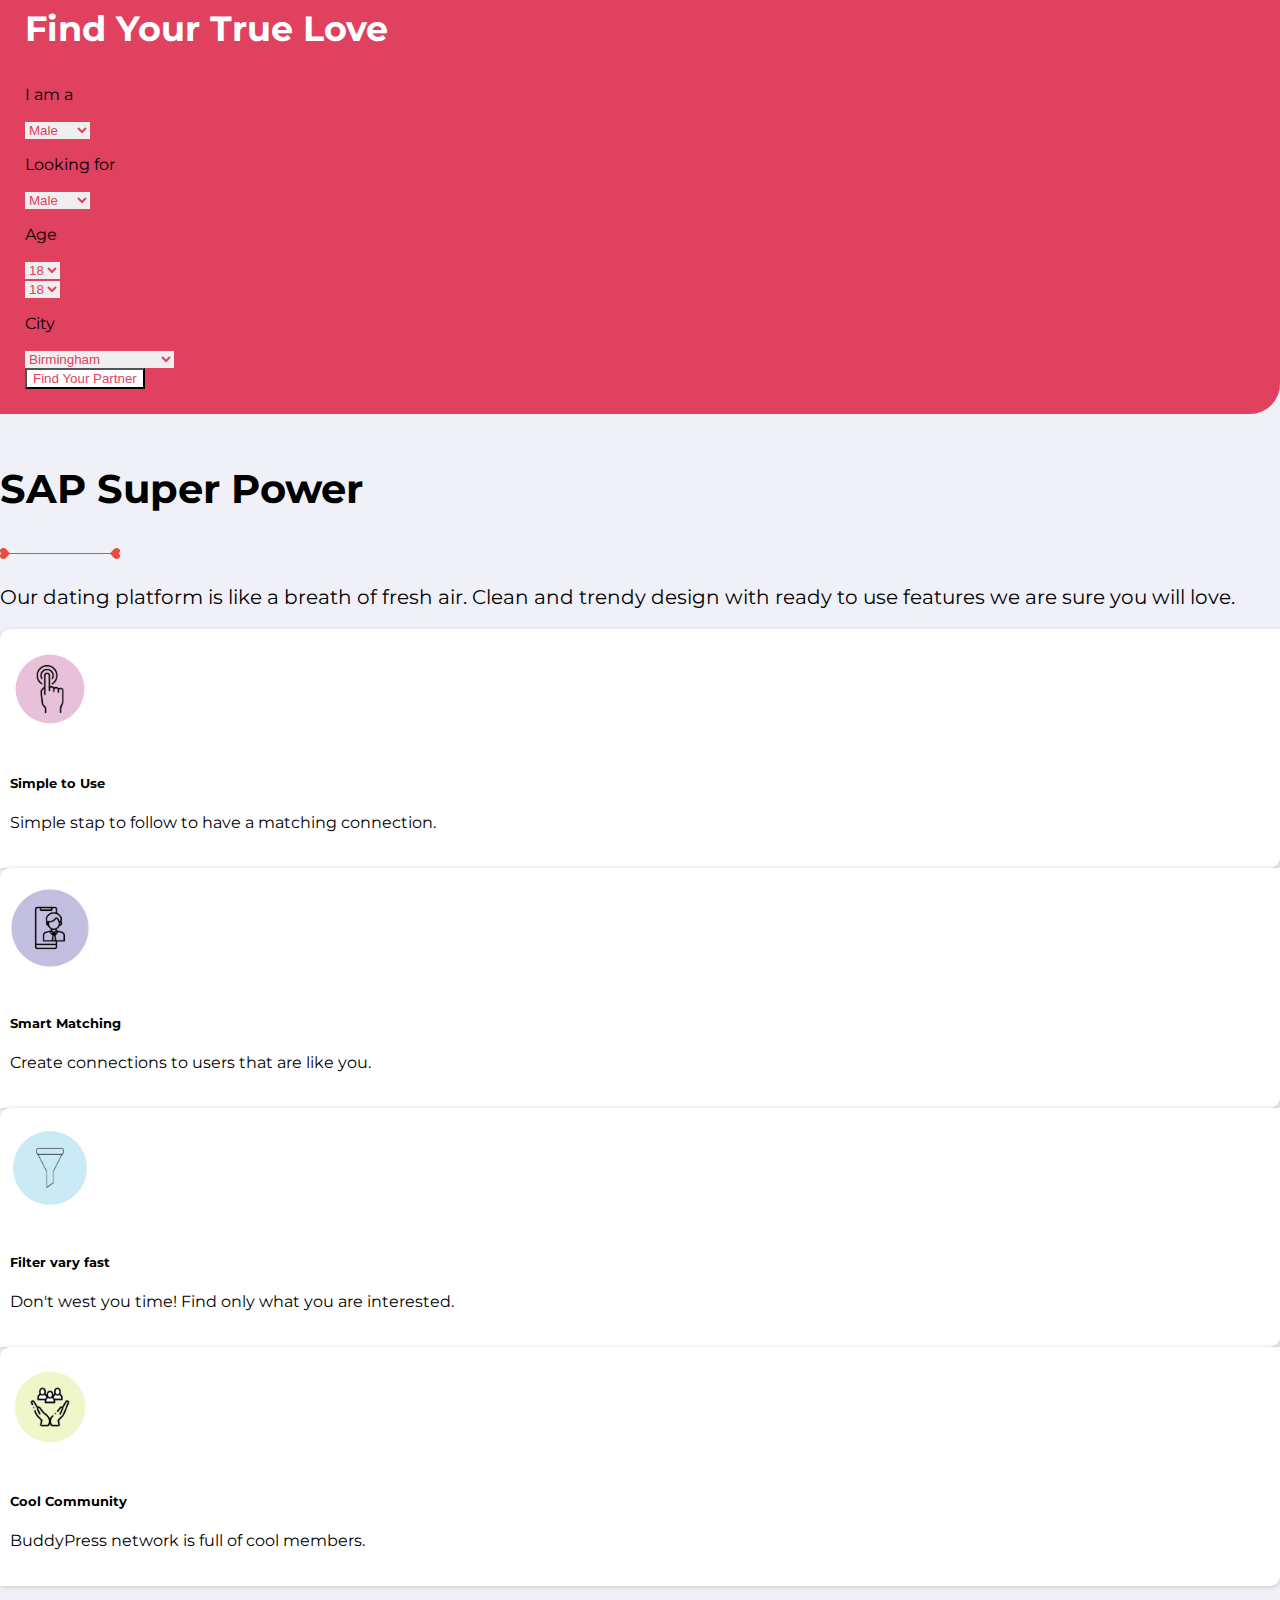
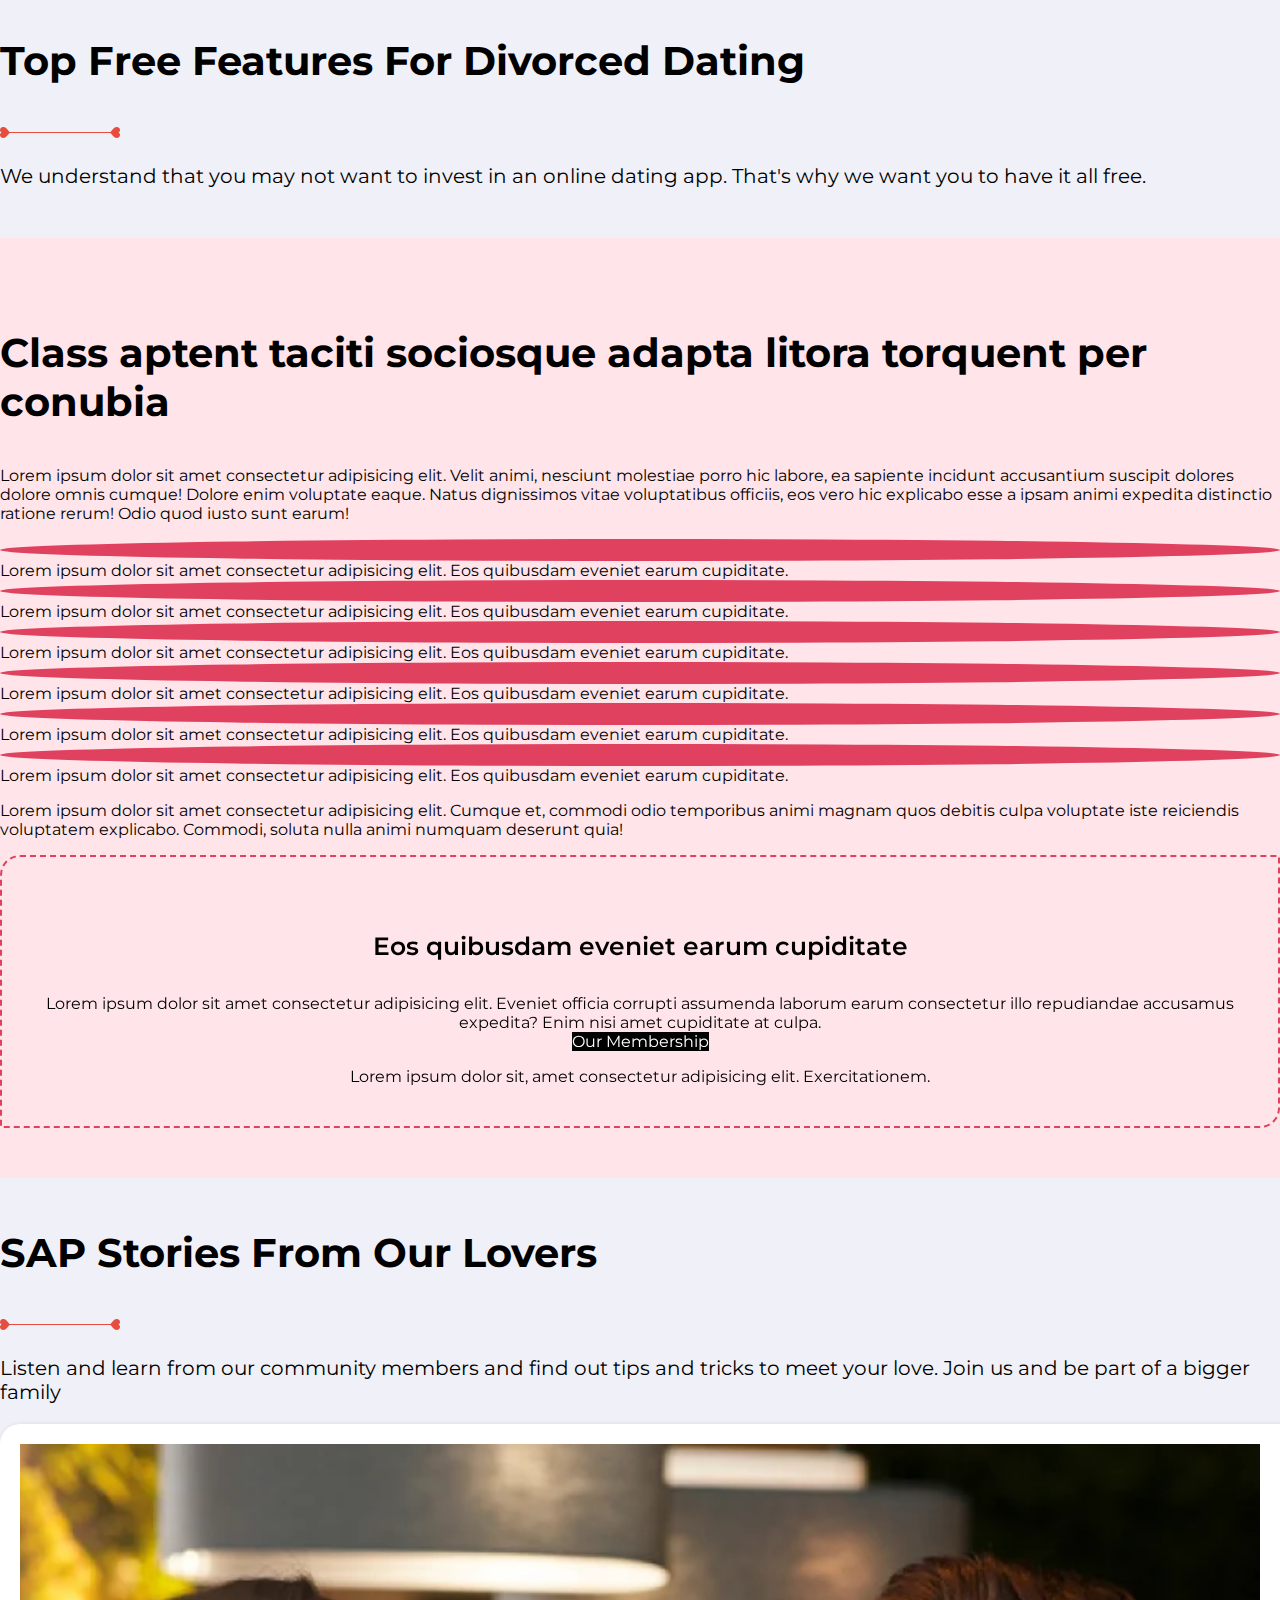
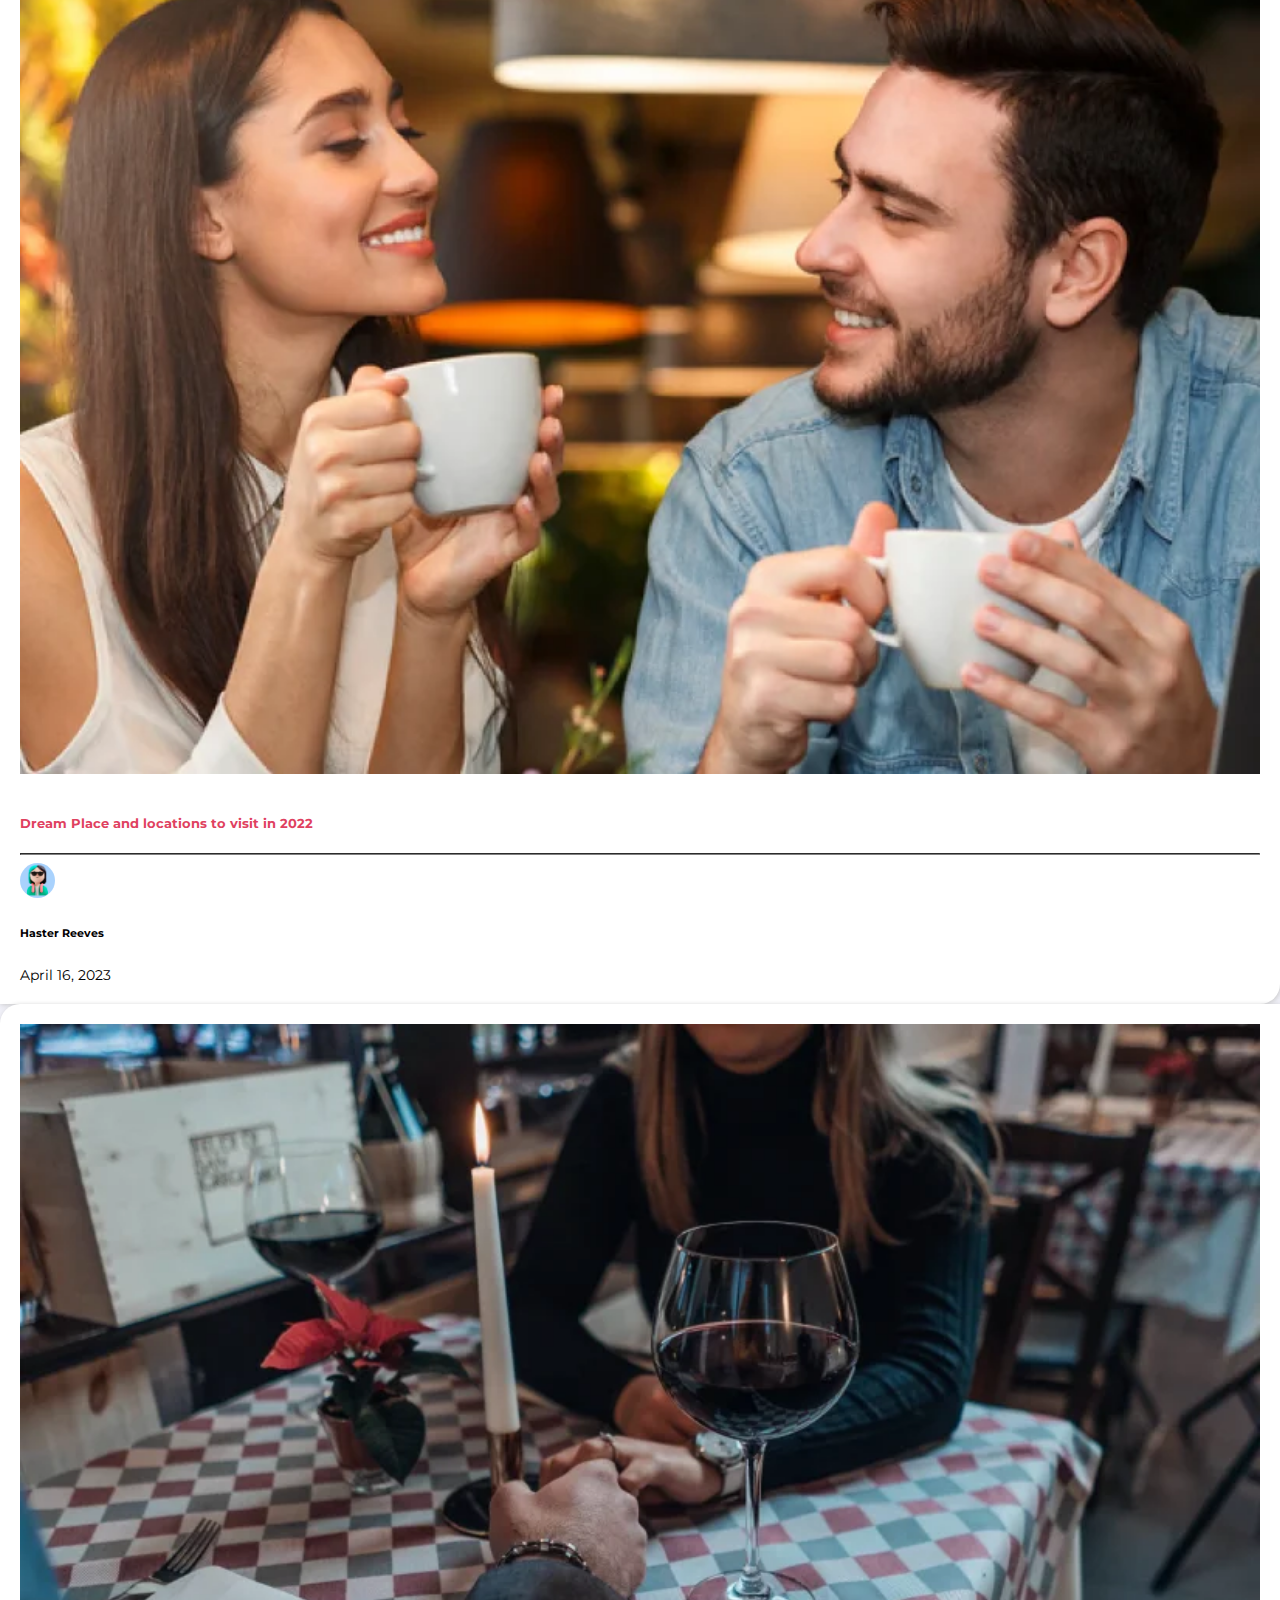
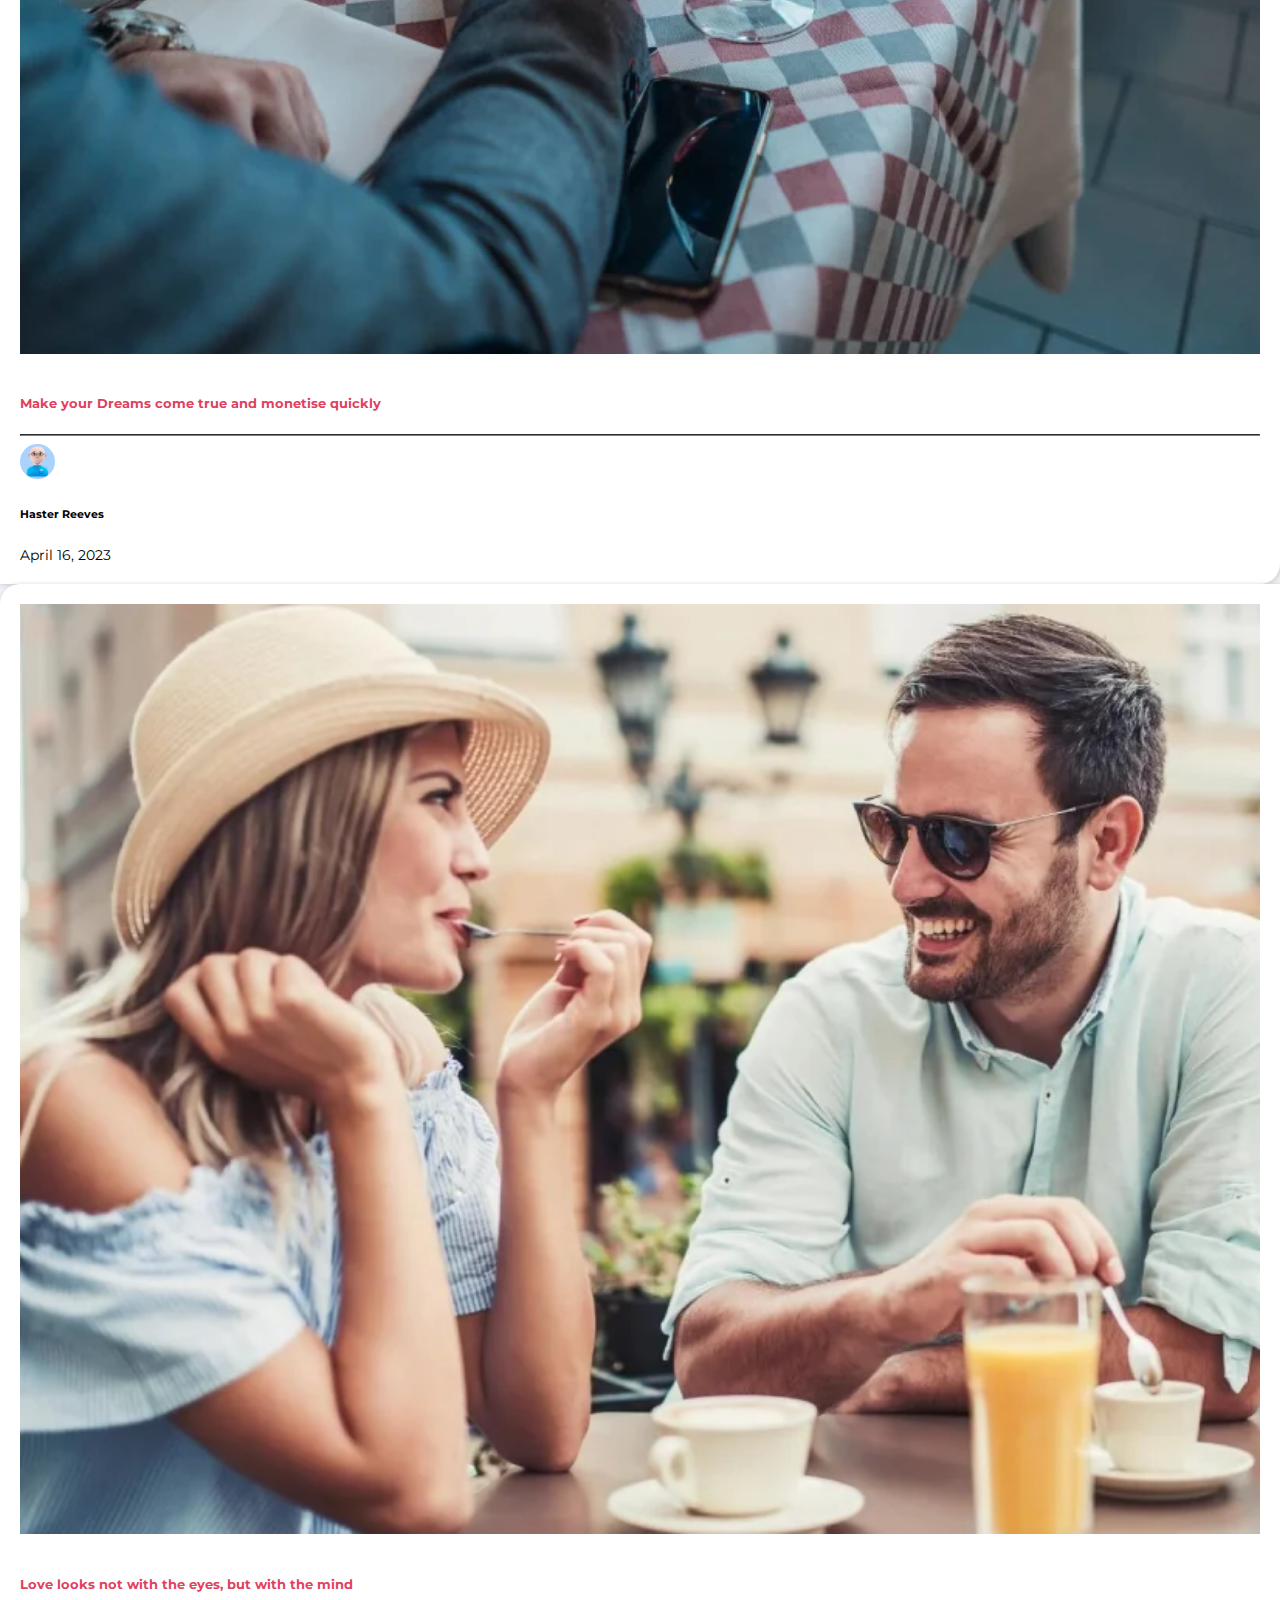
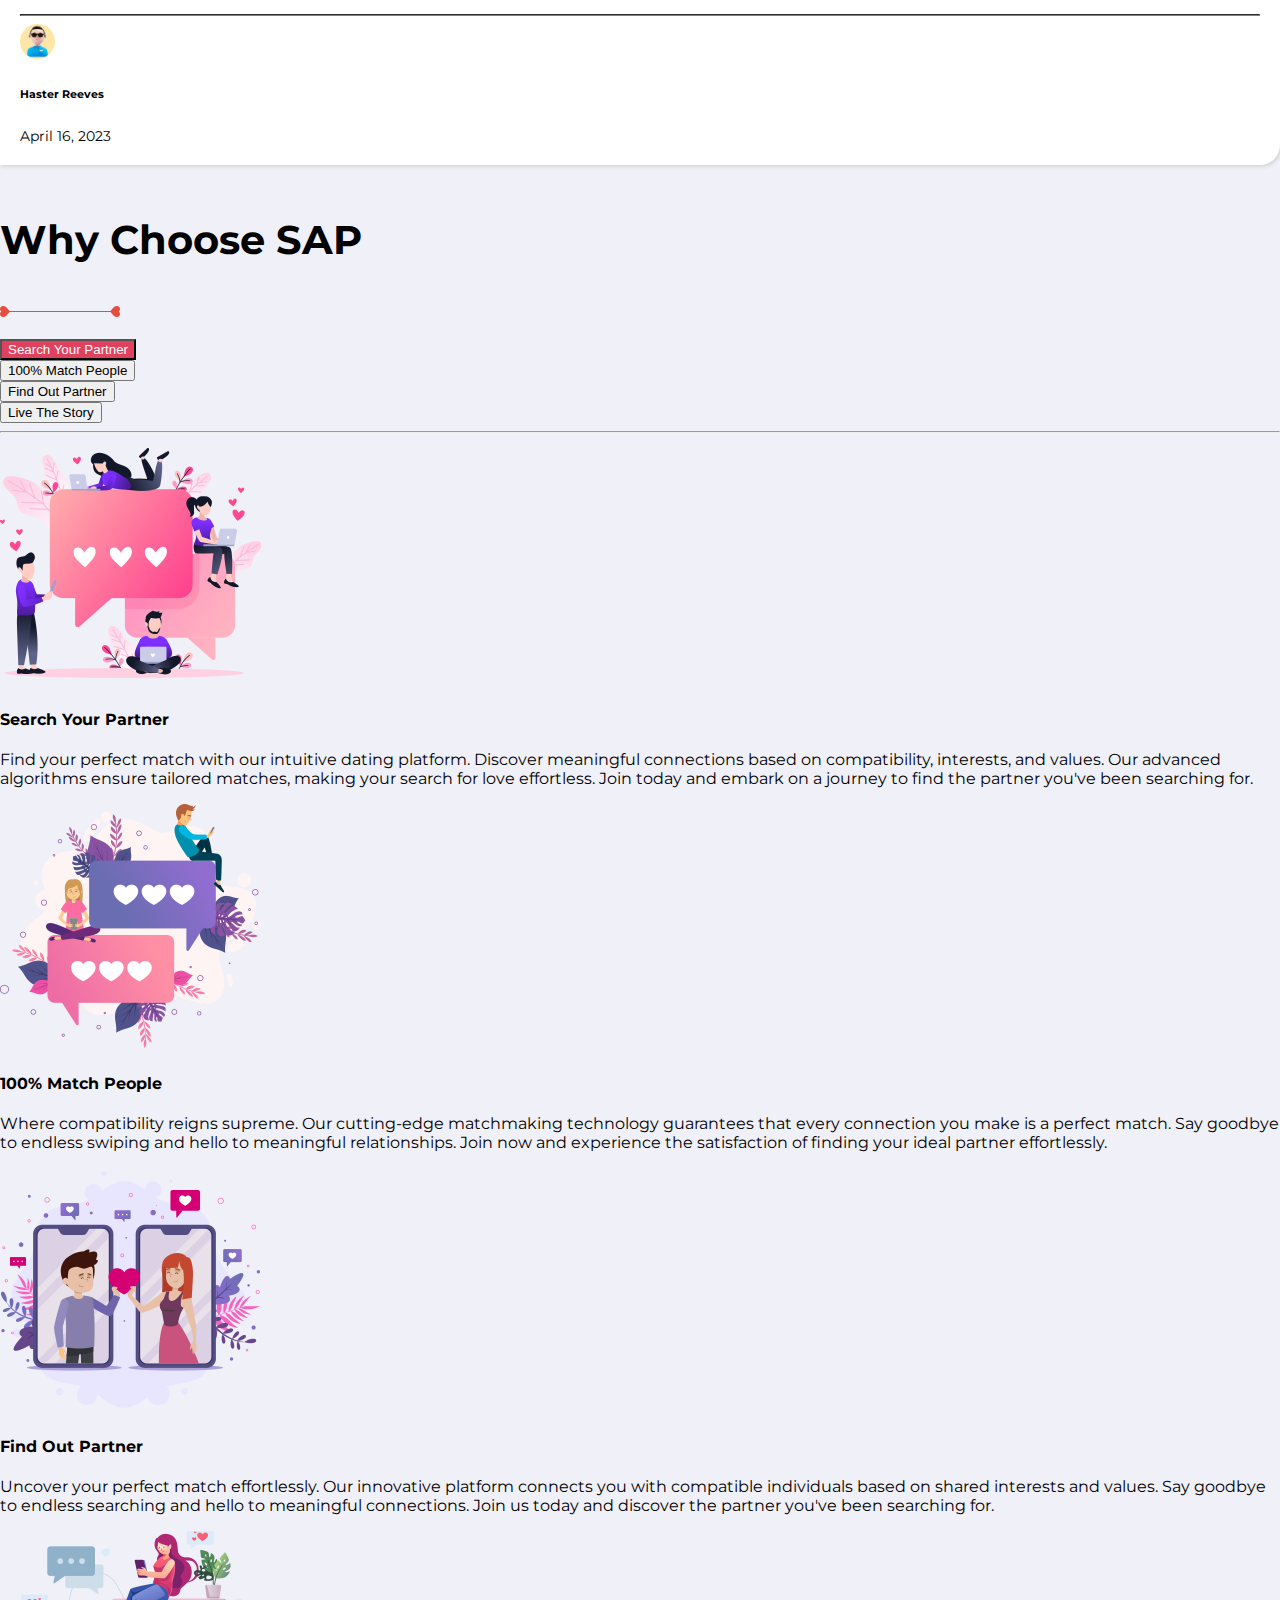
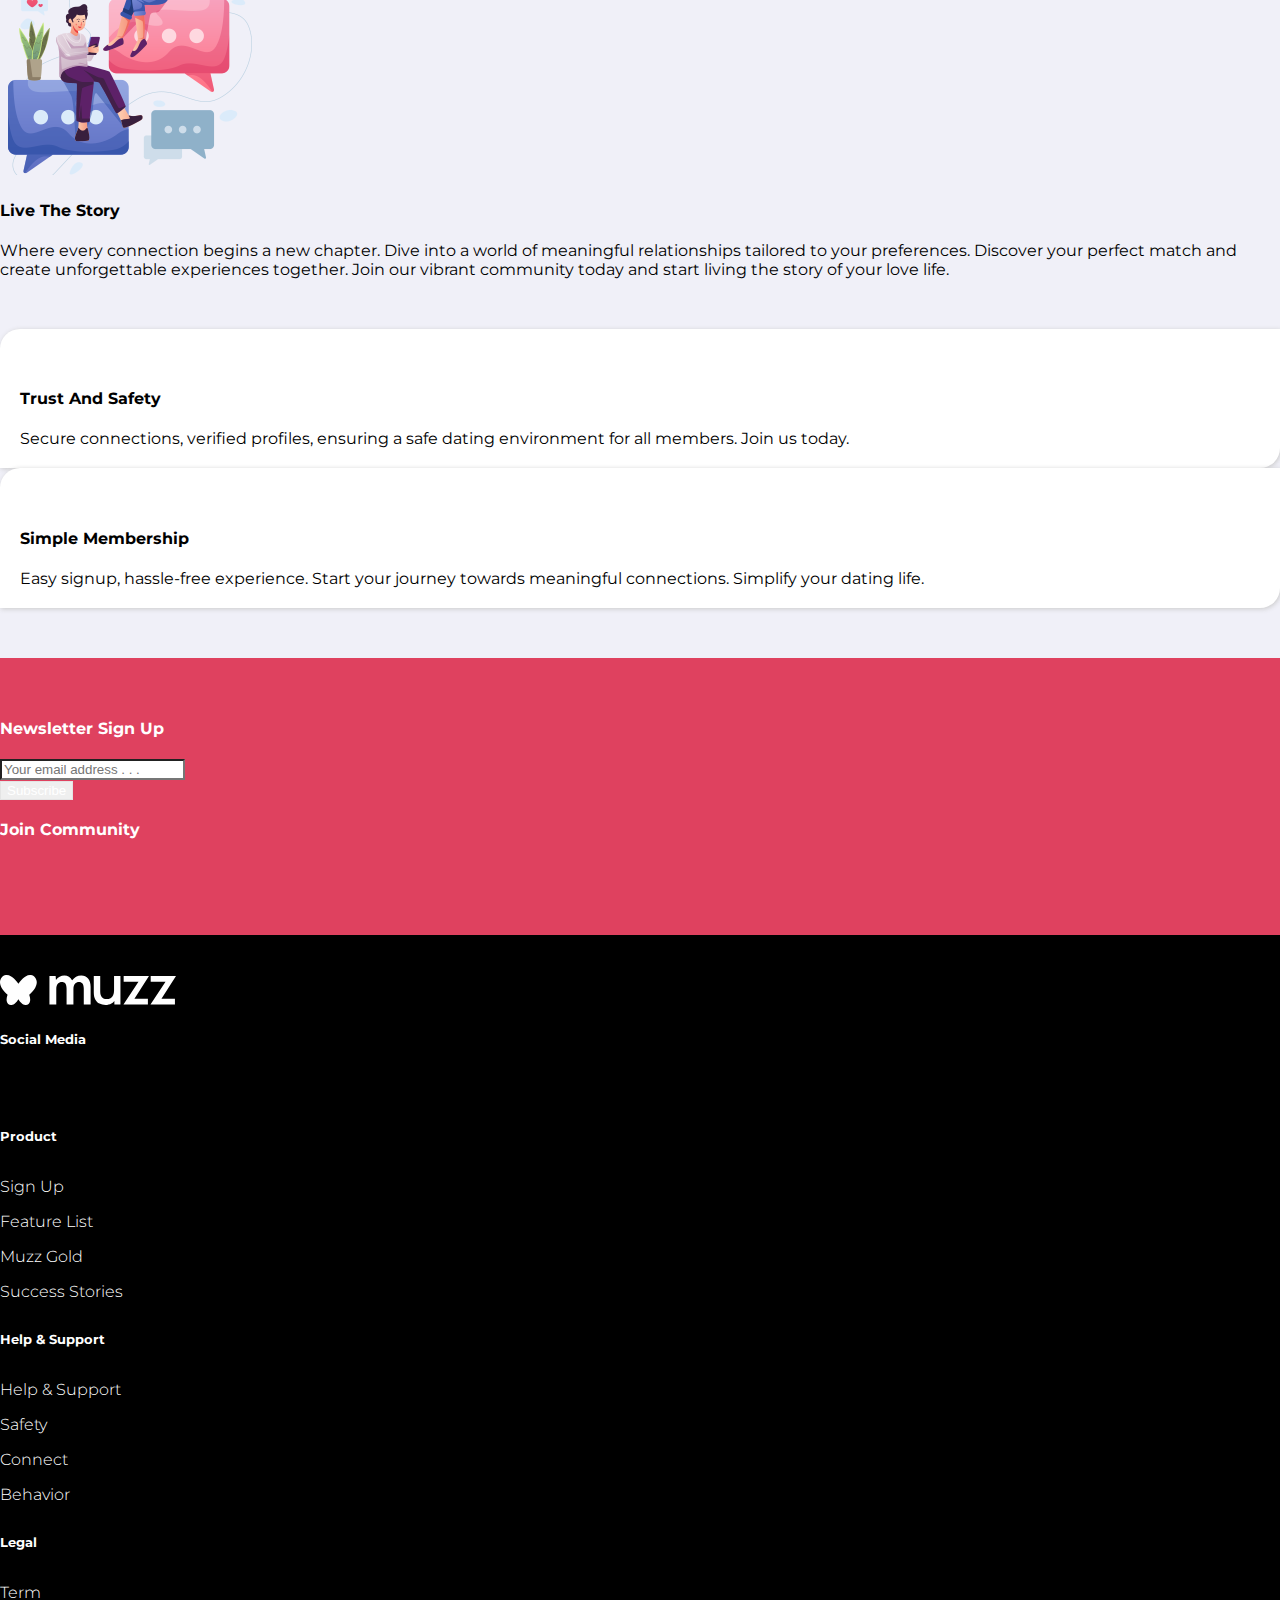
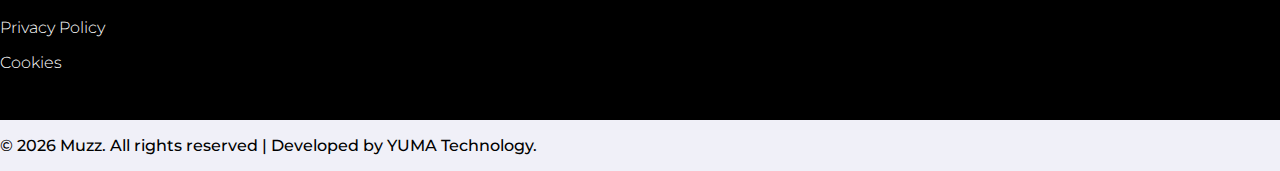
==== commit 8dc2a31b: "s" ====
--- a/index.html
+++ b/index.html
@@ -87,7 +87,7 @@
 
     <!-- Hero section -->
     <section class="hero_section">
-        <div class="py-lg-5 py-sm-3">
+        <div class="py-lg-5">
             <div class="container">
                 <div class="row">
                     <div class="col-lg-7">
@@ -96,10 +96,10 @@
     
                         <div class="d-flex">
                             <div class="android_app_img">
-                                <a href=""><img src="./public/image/btn_general_android.png" alt=""></a>
+                                <a href=""><img src="./public/image/btn_general_android.webp" alt=""></a>
                             </div>
                             <div class="apple_app_img">
-                                <a href=""><img src="./public/image/btn_general_apple.png" alt=""></a>
+                                <a href=""><img src="./public/image/btn_general_apple.webp" alt=""></a>
                             </div>
                         </div>
 
@@ -345,28 +345,28 @@
             <div class="row">
                 <div class="col-lg-3 col-md-6">
                     <div class="text-center mt-4 second_four_div">
-                        <img class="second_feature_img" src="./public/image/home-s-1.png" alt="">
+                        <img class="second_feature_img" src="./public/image/home-s-1.webp" alt="">
                         <h5>Simple to Use</h5>
                         <p>Simple stap to follow to have a matching connection.</p>
                     </div>
                 </div>
                 <div class="col-lg-3 col-md-6">
                     <div class="text-center mt-4 second_four_div">
-                        <img class="second_feature_img" src="./public/image/home-s-2.png" alt="">
+                        <img class="second_feature_img" src="./public/image/home-s-2.webp" alt="">
                         <h5>Smart Matching</h5>
                         <p>Create connections to users that are like you.</p>
                     </div>
                 </div>
                 <div class="col-lg-3 col-md-6">
                     <div class="text-center mt-4 second_four_div">
-                        <img class="second_feature_img" src="./public/image/home-s-3.png" alt="">
+                        <img class="second_feature_img" src="./public/image/home-s-3.webp" alt="">
                         <h5>Filter vary fast</h5>
                         <p>Don't west you time! Find only what you are interested.</p>
                     </div>
                 </div>
                 <div class="col-lg-3 col-md-6">
                     <div class="text-center mt-4 second_four_div">
-                        <img class="second_feature_img" src="./public/image/home-s-4.png" alt="">
+                        <img class="second_feature_img" src="./public/image/home-s-4.webp" alt="">
                         <h5>Cool Community</h5>
                         <p>BuddyPress network is full of cool members.</p>
                     </div>
@@ -466,12 +466,12 @@
                 <div class="col-lg-4 col-md-4">
                     <a href="">
                         <div class="fifth_section_div mt-4">
-                            <img class="fifth_big_image" src="./public/image/fb1.png" alt="">
+                            <img class="fifth_big_image" src="./public/image/fb1.webp" alt="">
                             <h5>Dream Place and locations to visit in 2022</h5>
                             <hr>
                             <div class="d-flex align-items-center mt-4">
                                 <div>
-                                    <img class="user_img" src="./public/image/f1.jpg" alt="">
+                                    <img class="user_img" src="./public/image/f1.webp" alt="">
                                 </div>
                                 <div>
                                     <h6 class="mb-0">Haster Reeves</h6>
@@ -484,12 +484,12 @@
                 <div class="col-lg-4 col-md-4">
                     <a href="">
                         <div class="fifth_section_div mt-4">
-                            <img class="fifth_big_image" src="./public/image/fb2.png" alt="">
+                            <img class="fifth_big_image" src="./public/image/fb2.webp" alt="">
                             <h5>Make your Dreams come true and monetise quickly</h5>
                             <hr>
                             <div class="d-flex align-items-center mt-4">
                                 <div>
-                                    <img class="user_img" src="./public/image/f2.jpg" alt="">
+                                    <img class="user_img" src="./public/image/f2.webp" alt="">
                                 </div>
                                 <div>
                                     <h6 class="mb-0">Haster Reeves</h6>
@@ -502,12 +502,12 @@
                 <div class="col-lg-4 col-md-4">
                     <a href="">
                         <div class="fifth_section_div mt-4">
-                            <img class="fifth_big_image" src="./public/image/fb3.png" alt="">
+                            <img class="fifth_big_image" src="./public/image/fb3.webp" alt="">
                             <h5>Love looks not with the eyes, but with the mind</h5>
                             <hr>
                             <div class="d-flex align-items-center mt-4">
                                 <div>
-                                    <img class="user_img" src="./public/image/f3.jpg" alt="">
+                                    <img class="user_img" src="./public/image/f3.webp" alt="">
                                 </div>
                                 <div>
                                     <h6 class="mb-0">Haster Reeves</h6>
@@ -602,7 +602,7 @@
         <div class="container">
             <div class="row">
                 <div class="col-lg-6 col-md-6">
-                    <div class="d-flex align-items-center justify-content-between seven_div">
+                    <div class="d-flex align-items-center justify-content-between seven_div mt-4">
                         <div>
                             <img src="" alt="">
                         </div>
@@ -613,7 +613,7 @@
                     </div>
                 </div>
                 <div class="col-lg-6 col-md-6">
-                    <div class="d-flex align-items-center justify-content-between seven_div">
+                    <div class="d-flex align-items-center justify-content-between seven_div mt-4">
                         <div>
                             <img src="" alt="">
                         </div>
--- a/style/style.css
+++ b/style/style.css
@@ -297,7 +297,7 @@
 /* Hero */
 
 .hero_section {
-    background-image: url("../public/image/hero.jpg");
+    background-image: url("../public/image/hero.webp");
     background-position: center;
     background-repeat: no-repeat;
     background-size: cover;
@@ -575,6 +575,7 @@
     border-top-left-radius: 20px;
     border-bottom-right-radius: 20px;
     padding: 20px;
+    box-shadow: 1px 1px 5px #cacaca;
 }
 #seven_section .seven_div p{
     margin-bottom: 0;
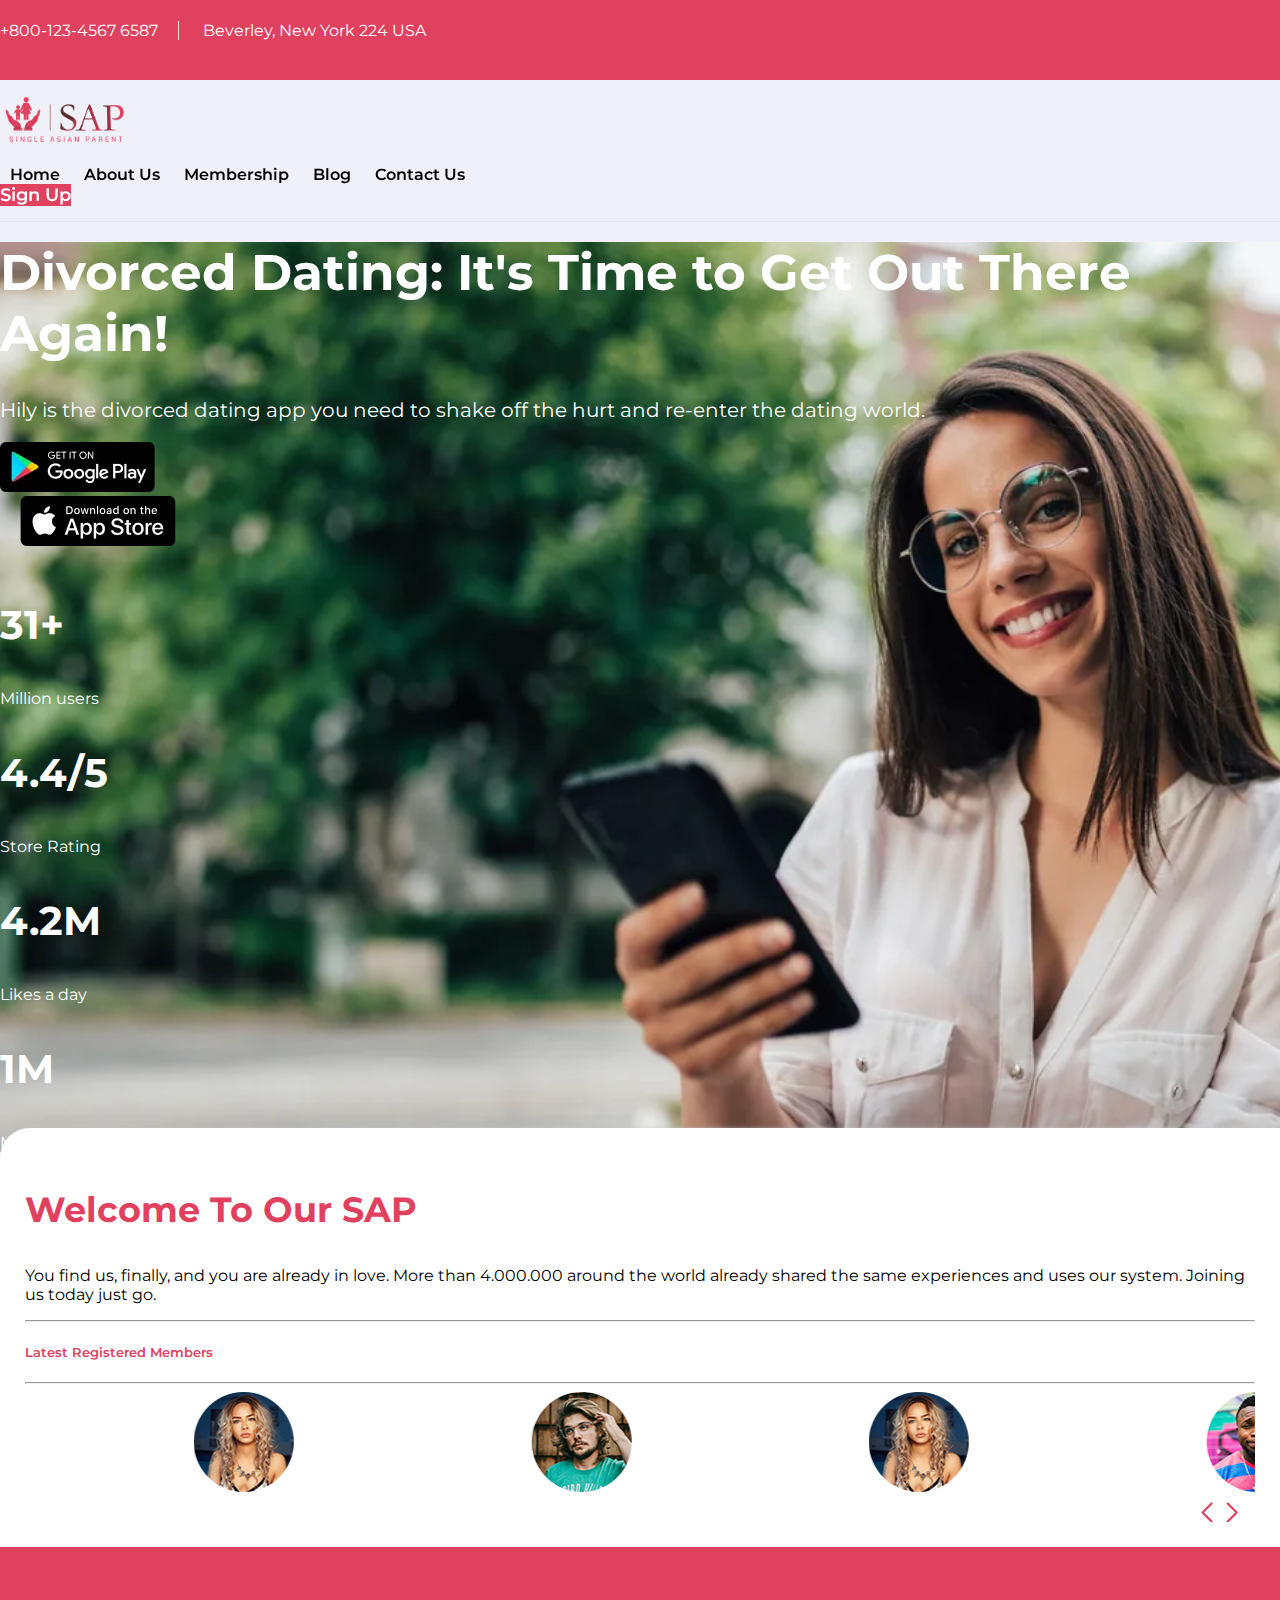
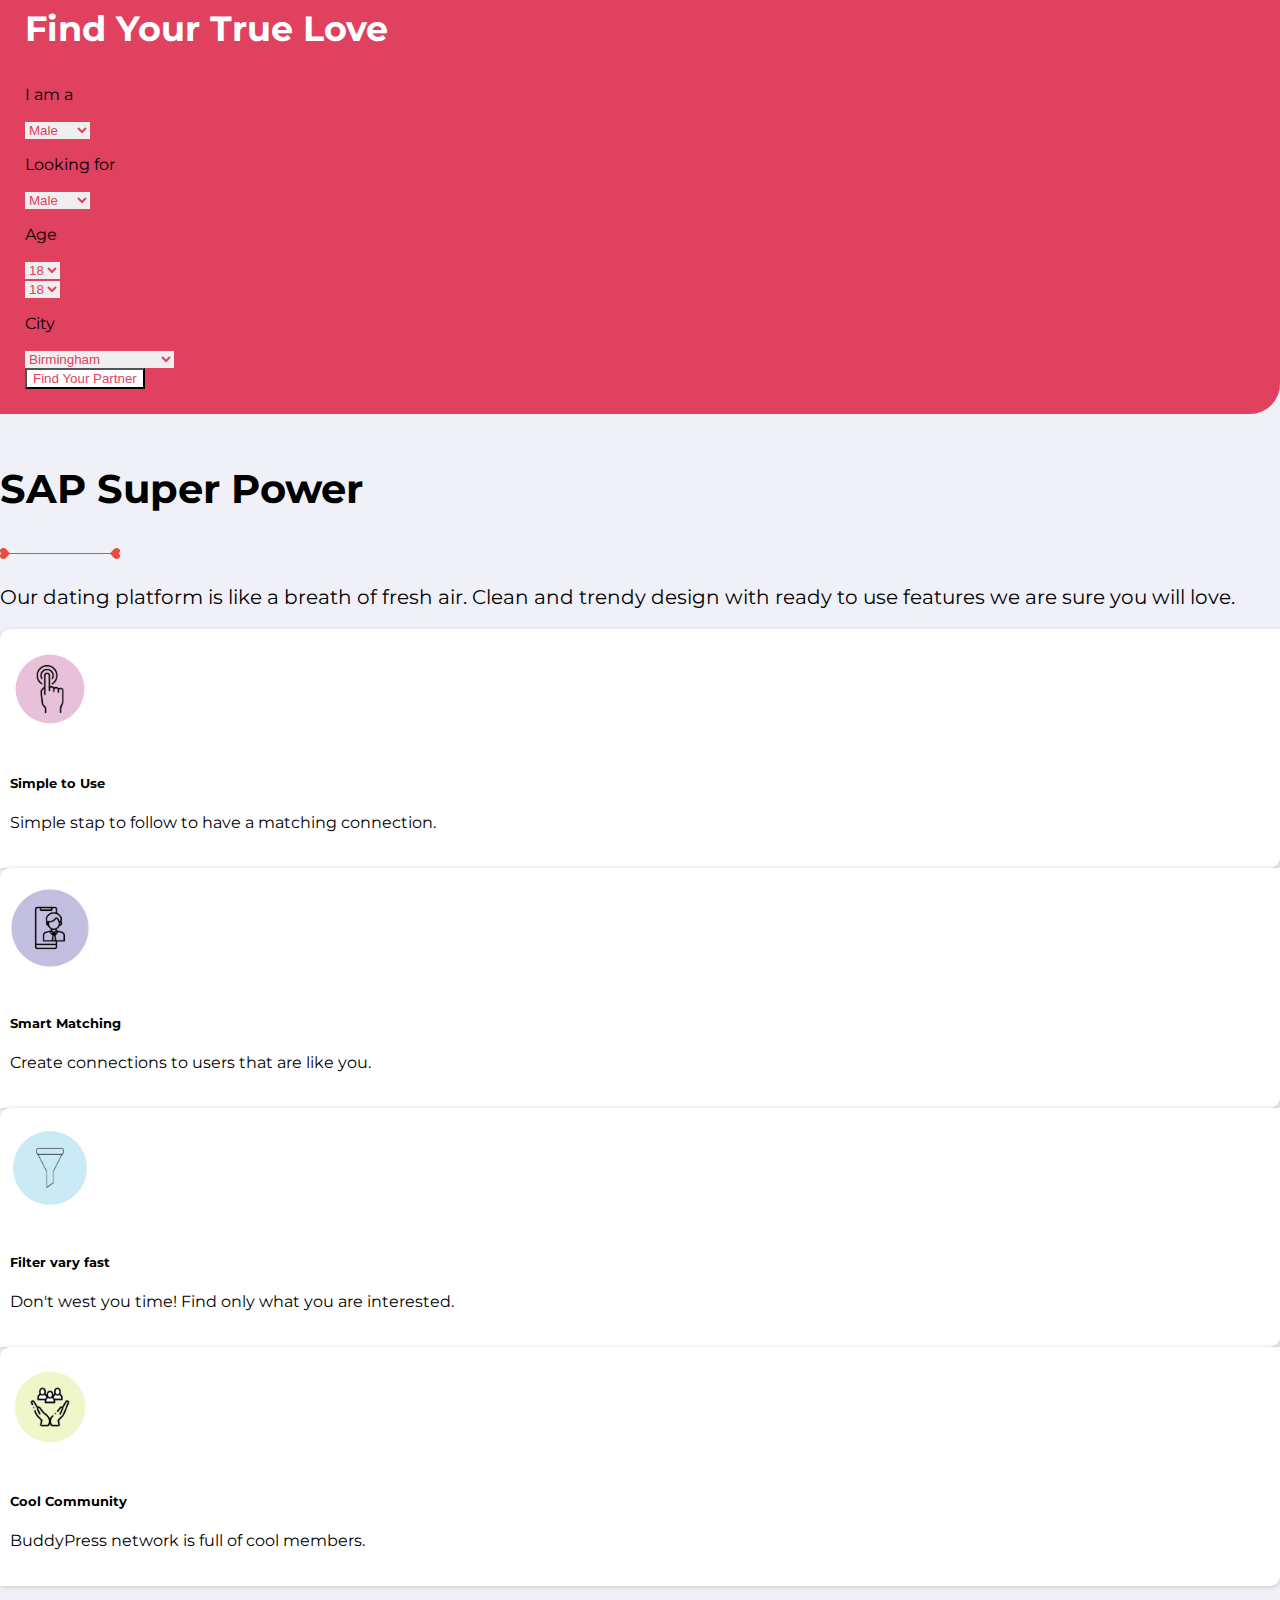
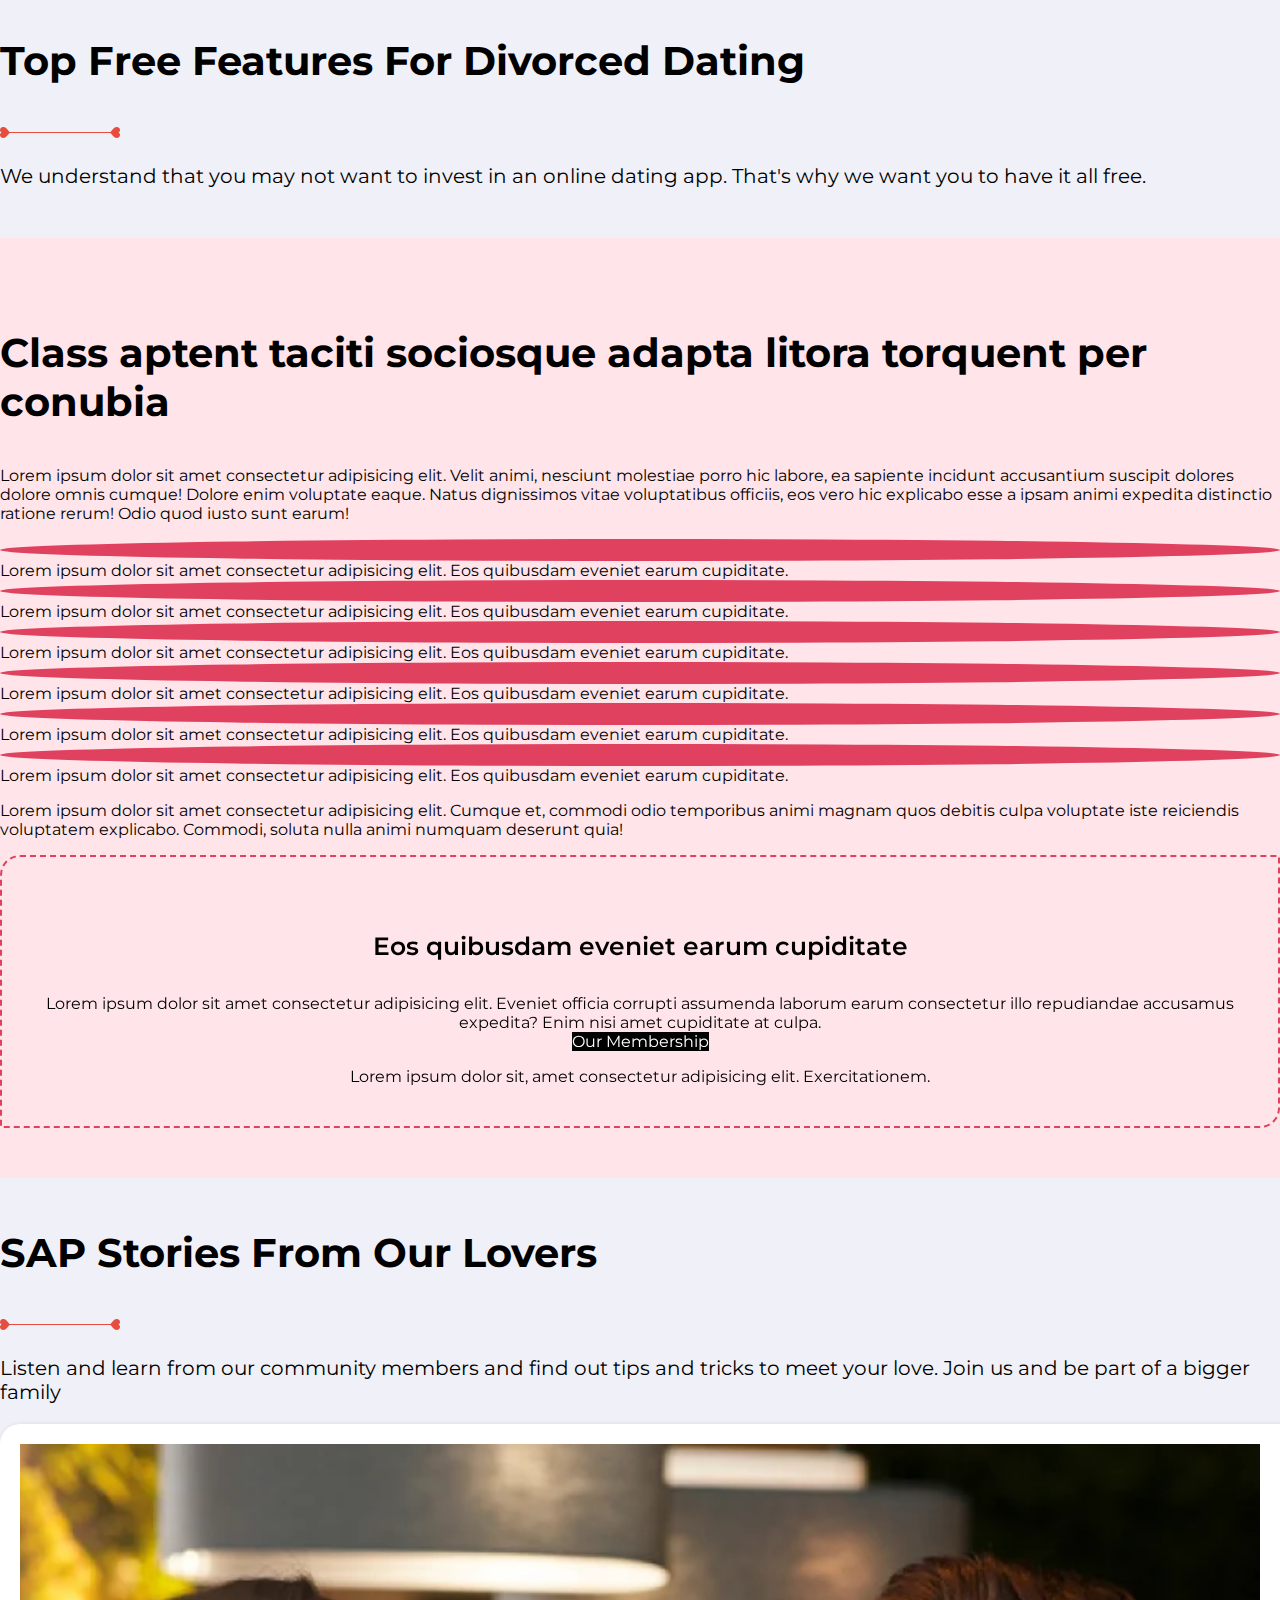
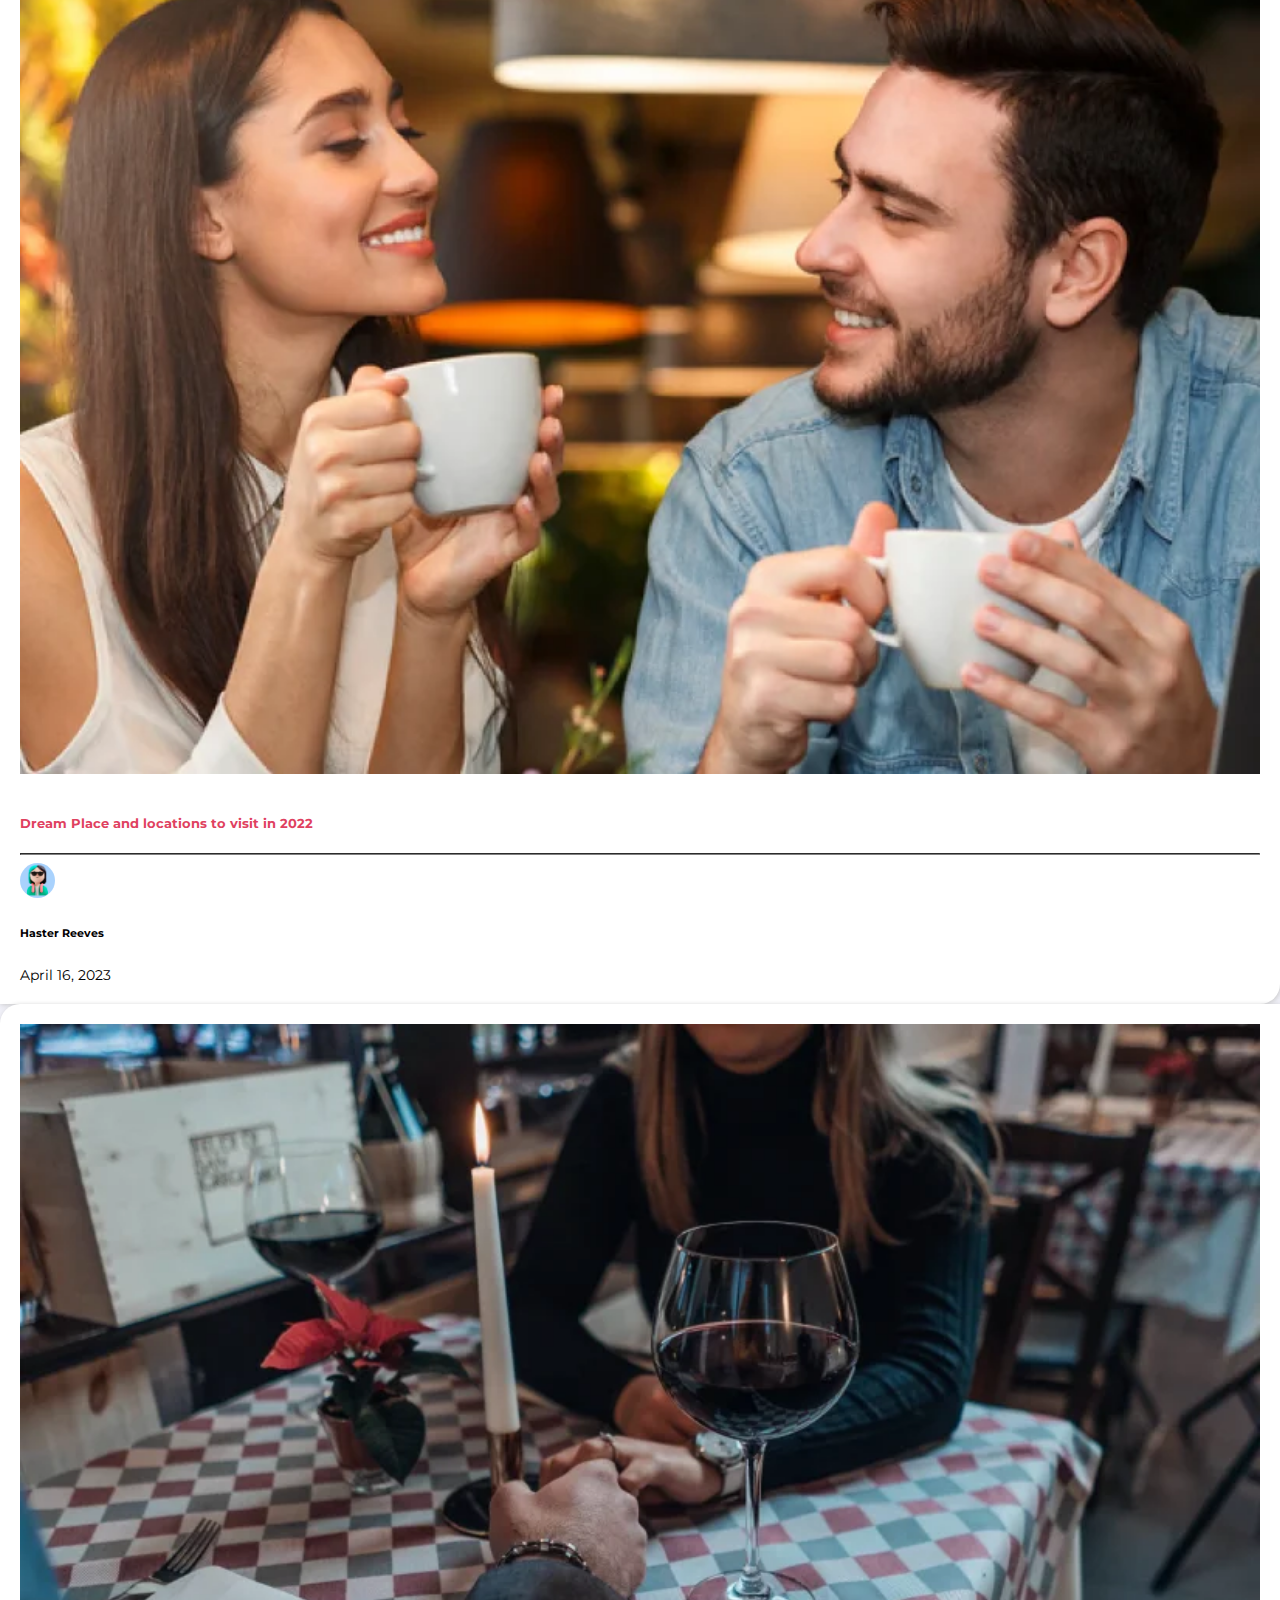
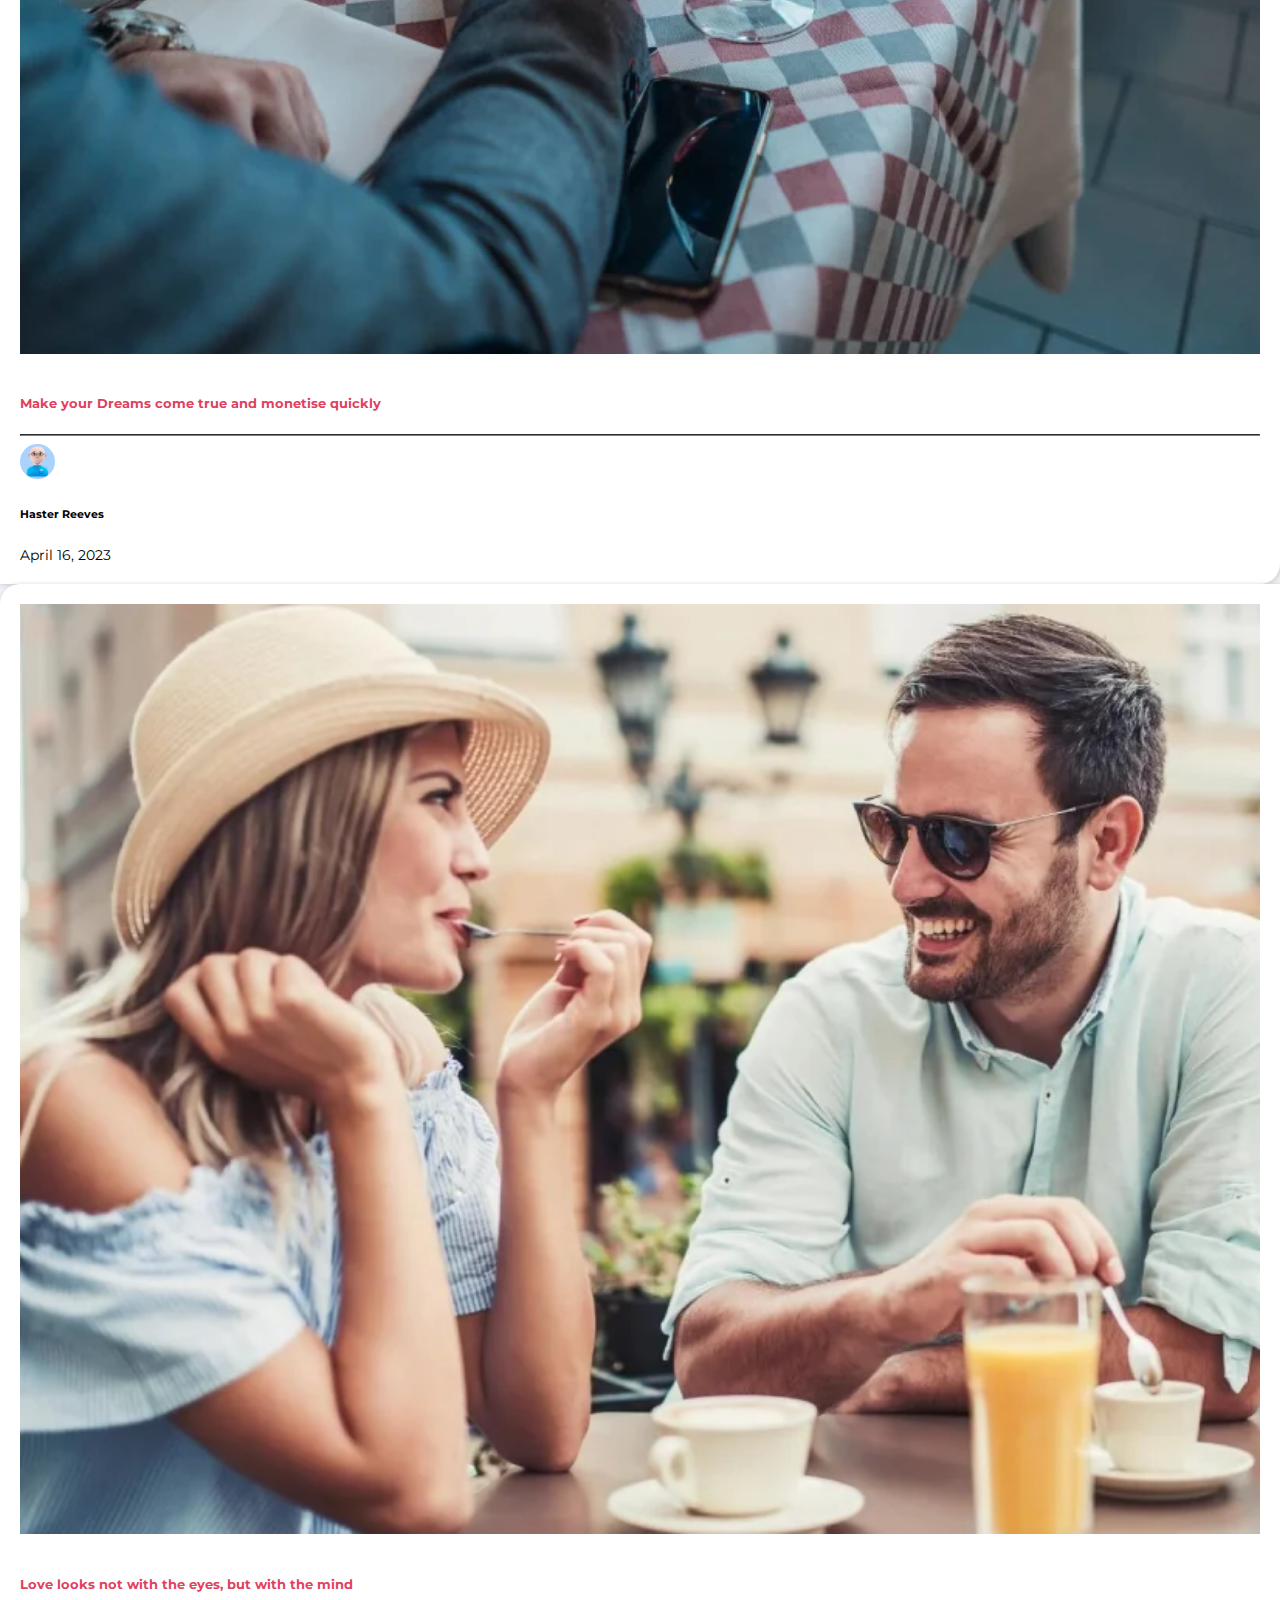
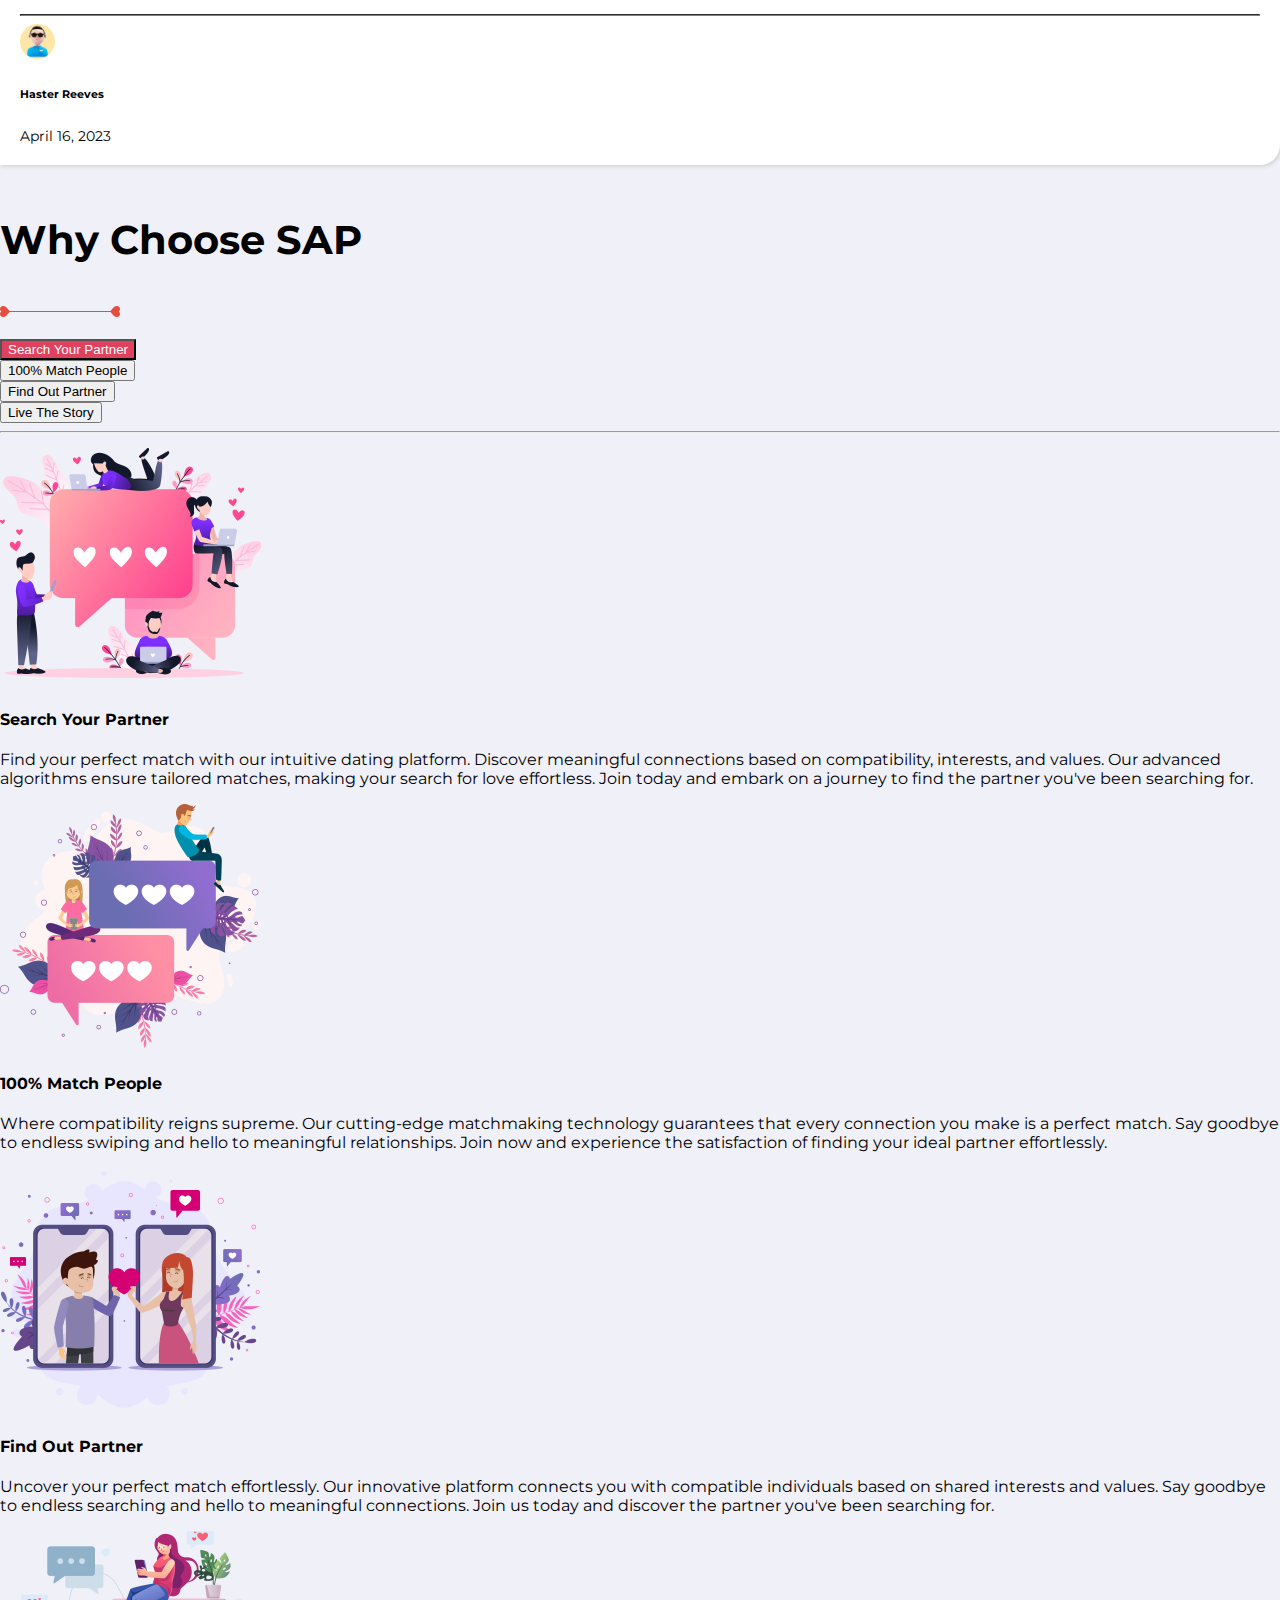
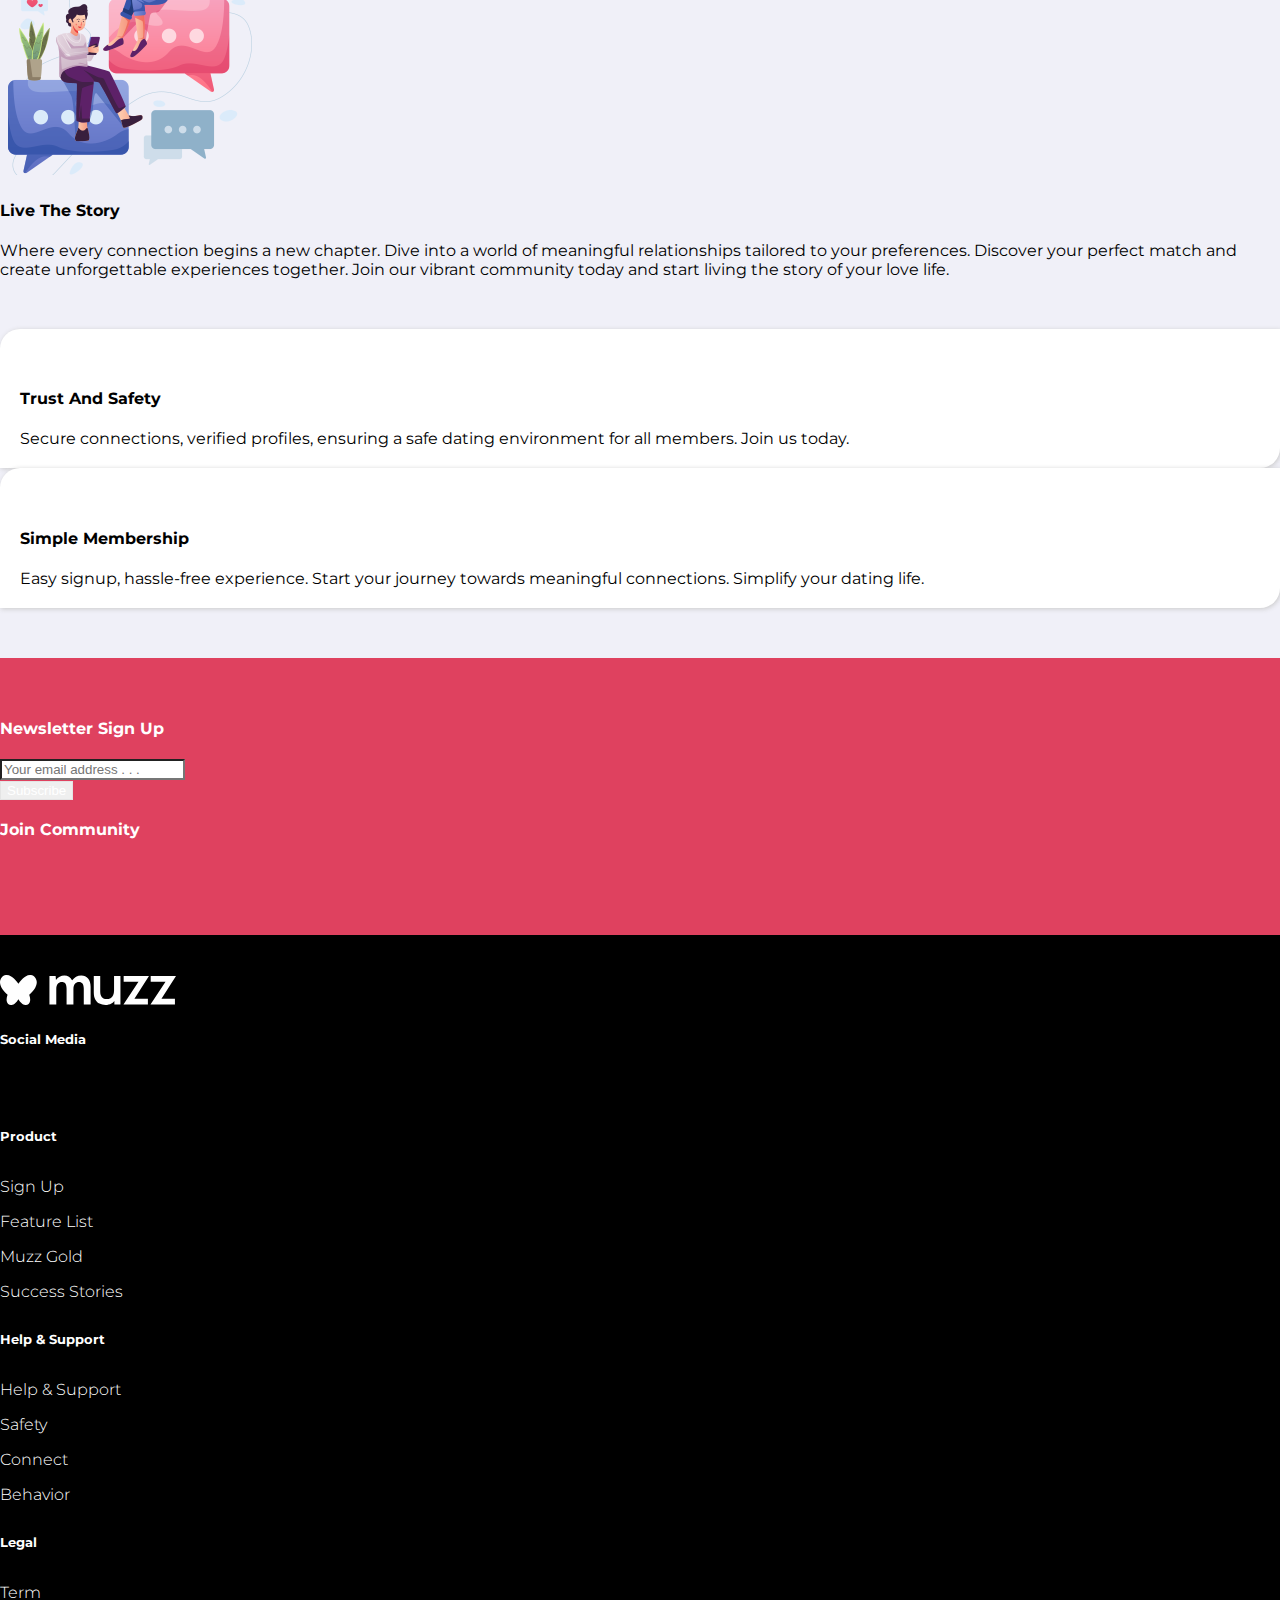
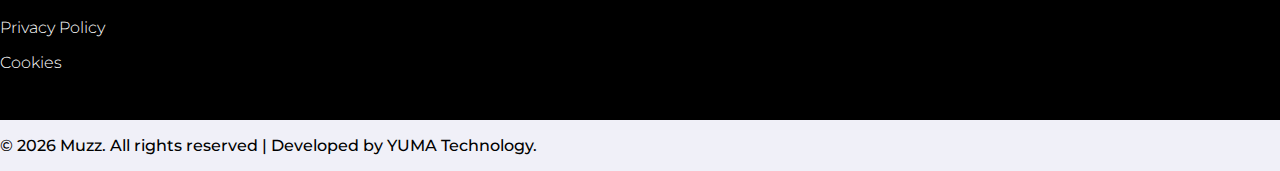
==== commit 6b250250: "f" ====
--- a/index.html
+++ b/index.html
@@ -50,7 +50,7 @@
             <div class="d-flex justify-content-between align-items-center">
                 <div class="logo text-start">
                     <a href="index.html">
-                        <img src="./public/image/SPA-logo.png" alt="">
+                        <img src="./public/image/SPA-logo.png" loading="lazy" alt="logo">
                     </a>
                 </div>
                 <div class="menu_items text-center">
@@ -96,10 +96,10 @@
     
                         <div class="d-flex">
                             <div class="android_app_img">
-                                <a href=""><img src="./public/image/btn_general_android.webp" alt=""></a>
+                                <a href=""><img src="./public/image/btn_general_android.webp" loading="lazy" alt="android-logo"></a>
                             </div>
                             <div class="apple_app_img">
-                                <a href=""><img src="./public/image/btn_general_apple.webp" alt=""></a>
+                                <a href=""><img src="./public/image/btn_general_apple.webp" loading="lazy" alt="apple-logo"></a>
                             </div>
                         </div>
 
@@ -147,25 +147,25 @@
                             <div class="swiper mySwiper">
                                 <div class="swiper-wrapper">
                                     <div class="swiper-slide">
-                                        <img src="./public/image/m1.jpg" alt="">
+                                        <img src="./public/image/m1.jpg" loading="lazy" alt="">
                                     </div>
                                     <div class="swiper-slide">
-                                        <img src="./public/image/m2.jpg" alt="">
+                                        <img src="./public/image/m2.jpg" loading="lazy" alt="">
                                     </div>
                                     <div class="swiper-slide">
-                                        <img src="./public/image/m3.jpg" alt="">
+                                        <img src="./public/image/m3.jpg" loading="lazy" alt="">
                                     </div>
                                     <div class="swiper-slide">
-                                        <img src="./public/image/m4.jpg" alt="">
+                                        <img src="./public/image/m4.jpg" loading="lazy" alt="">
                                     </div>
                                     <div class="swiper-slide">
-                                        <img src="./public/image/m5.jpg" alt="">
+                                        <img src="./public/image/m5.jpg" loading="lazy" alt="">
                                     </div>
                                     <div class="swiper-slide">
-                                        <img src="./public/image/m1.jpg" alt="">
+                                        <img src="./public/image/m1.jpg" loading="lazy" alt="">
                                     </div>
                                     <div class="swiper-slide">
-                                        <img src="./public/image/m2.jpg" alt="">
+                                        <img src="./public/image/m2.jpg" loading="lazy" alt="">
                                     </div>
                                 </div>
                             <div class="swiper-button-next"></div>
--- a/style/style.css
+++ b/style/style.css
@@ -709,6 +709,9 @@
     nav .icon_items .right_items .hambar_icon {
         display: block;
     }
+    .hero_section {
+        padding: 10px 0;
+    }
     .hero_section h1 {
         font-size: 30px;
         margin-top: 0px;
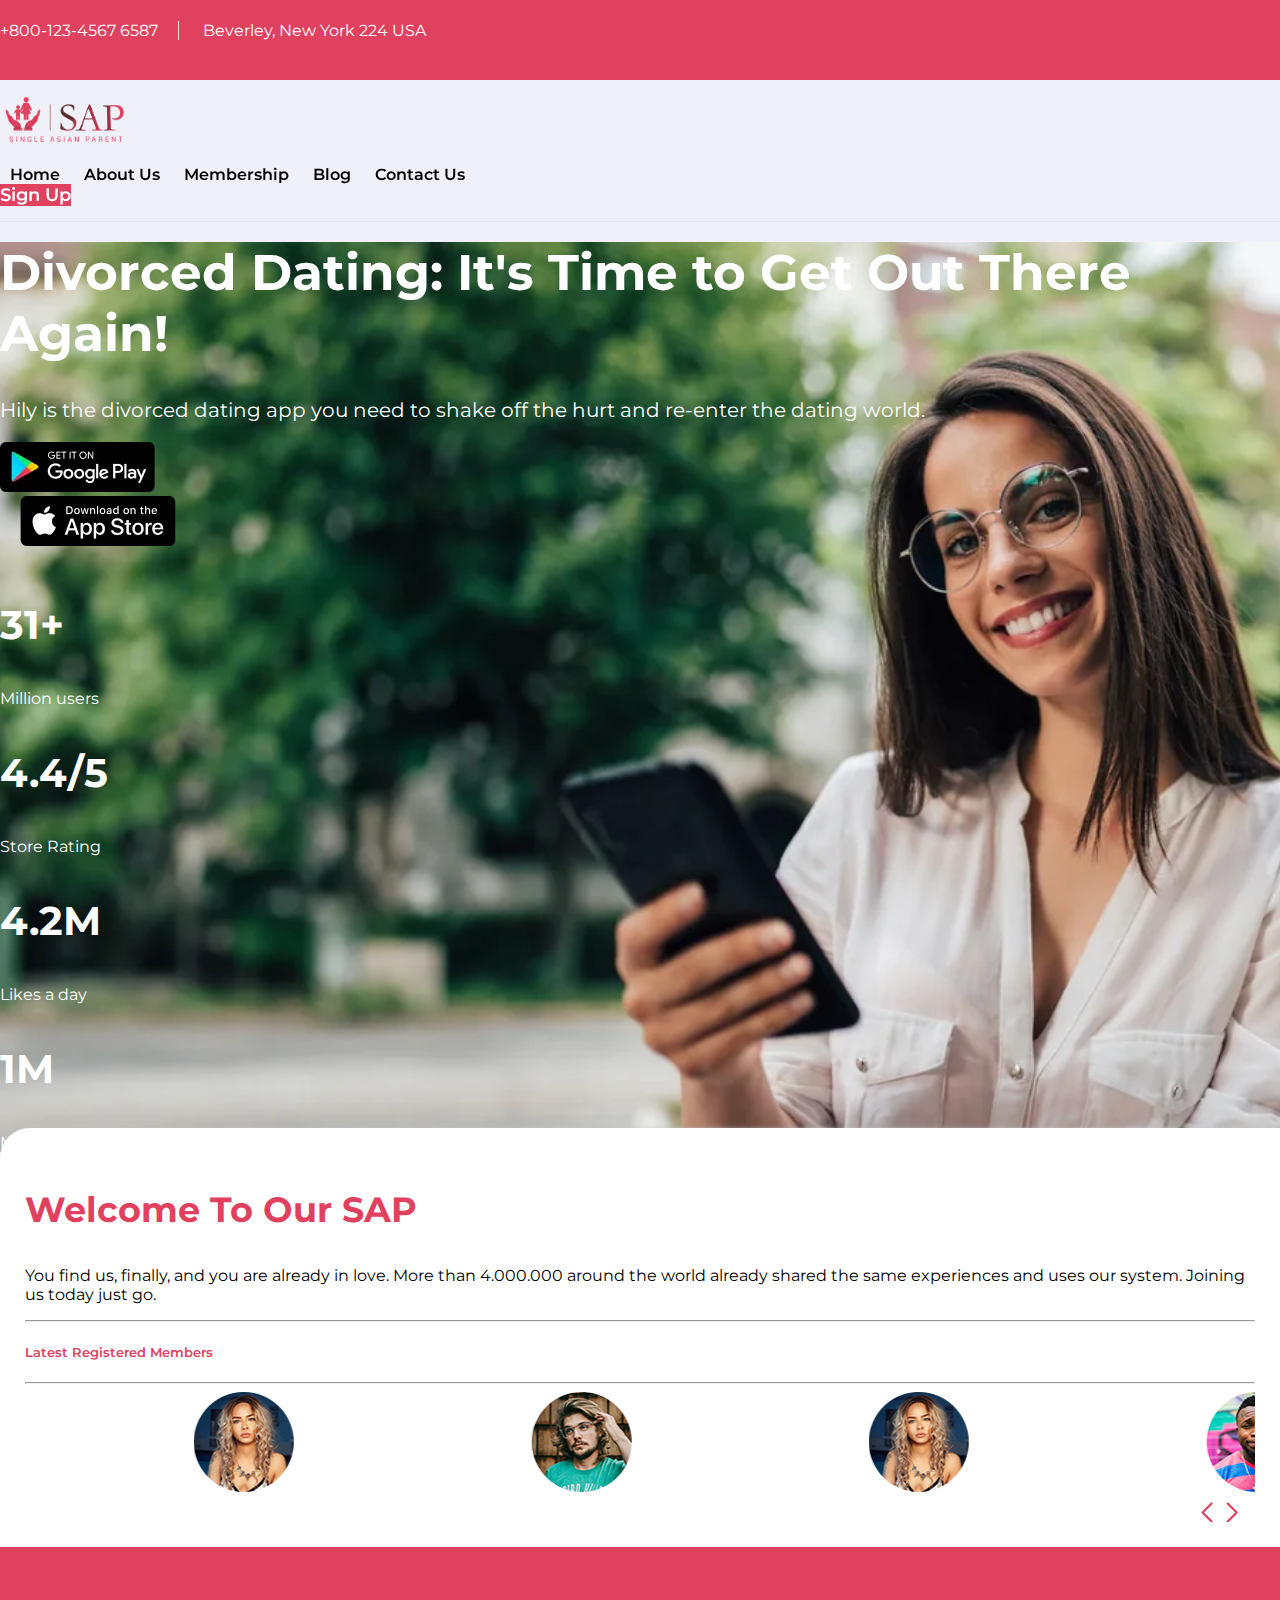
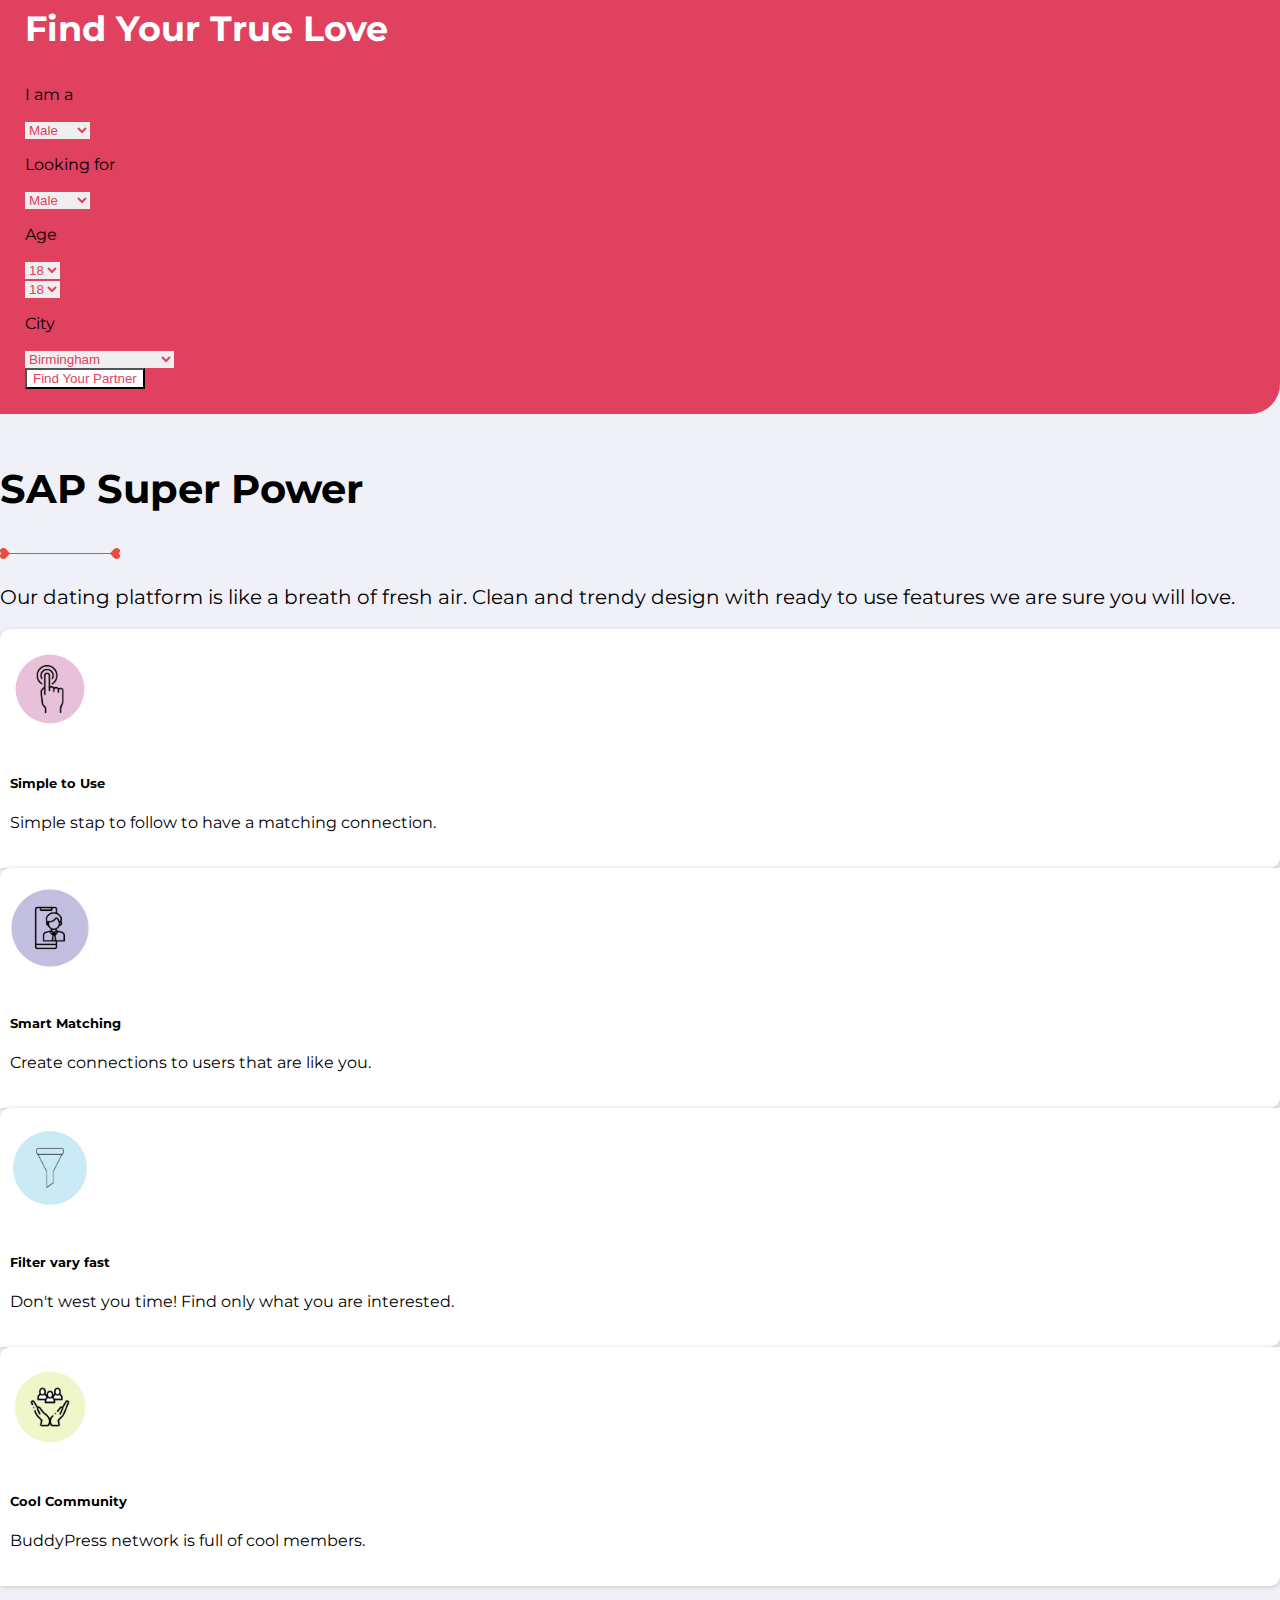
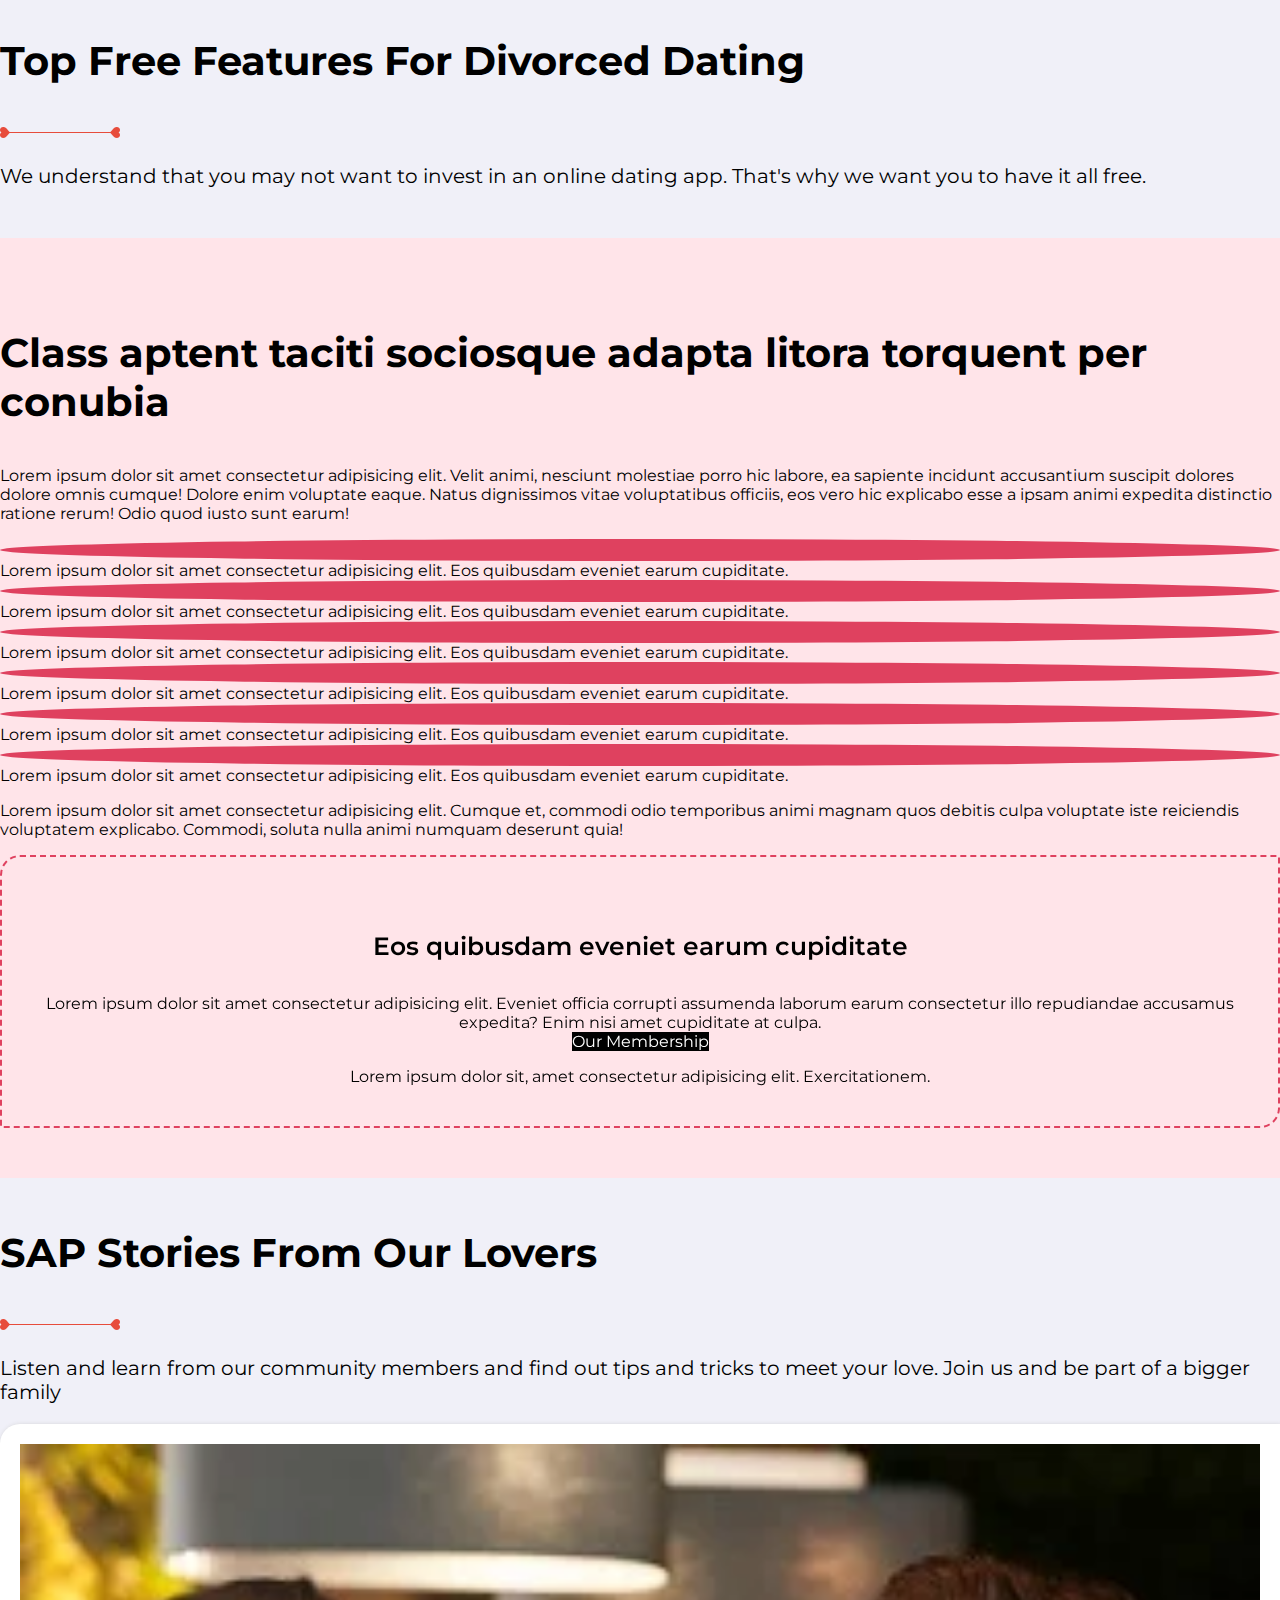
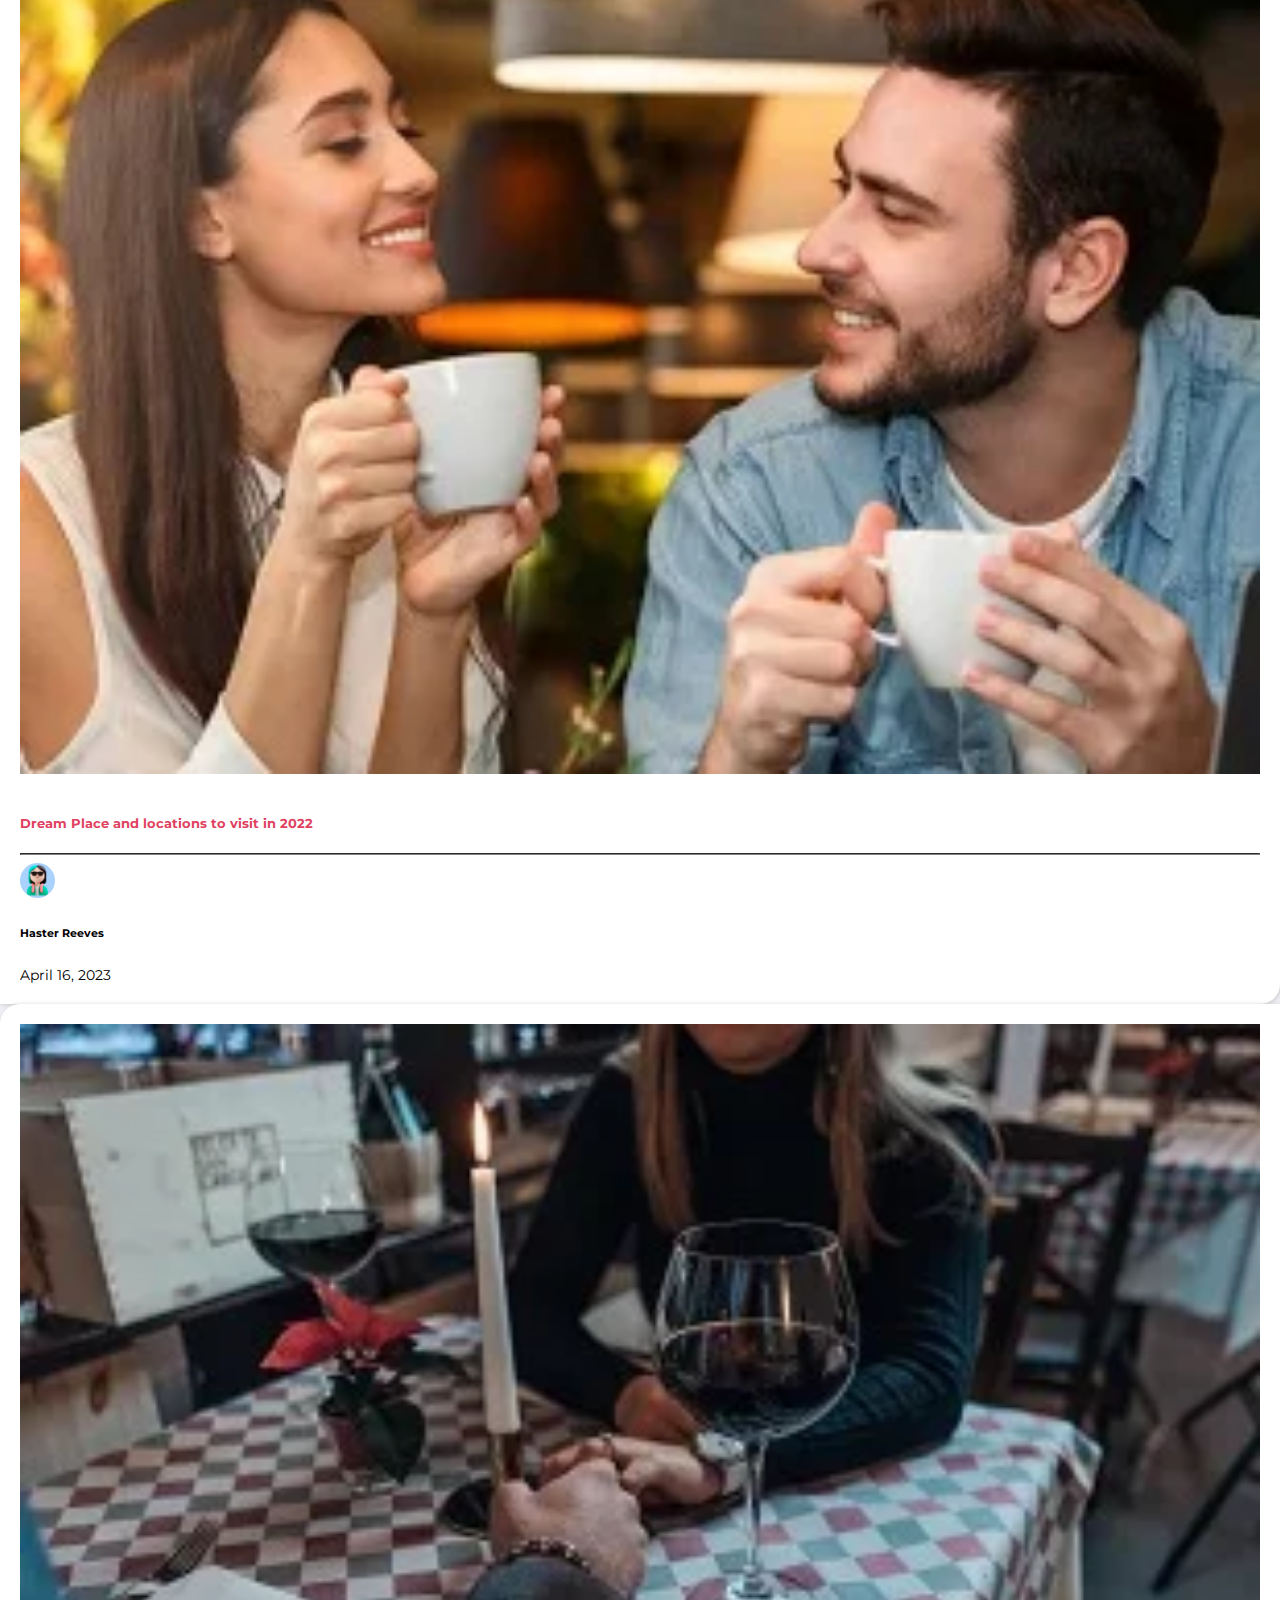
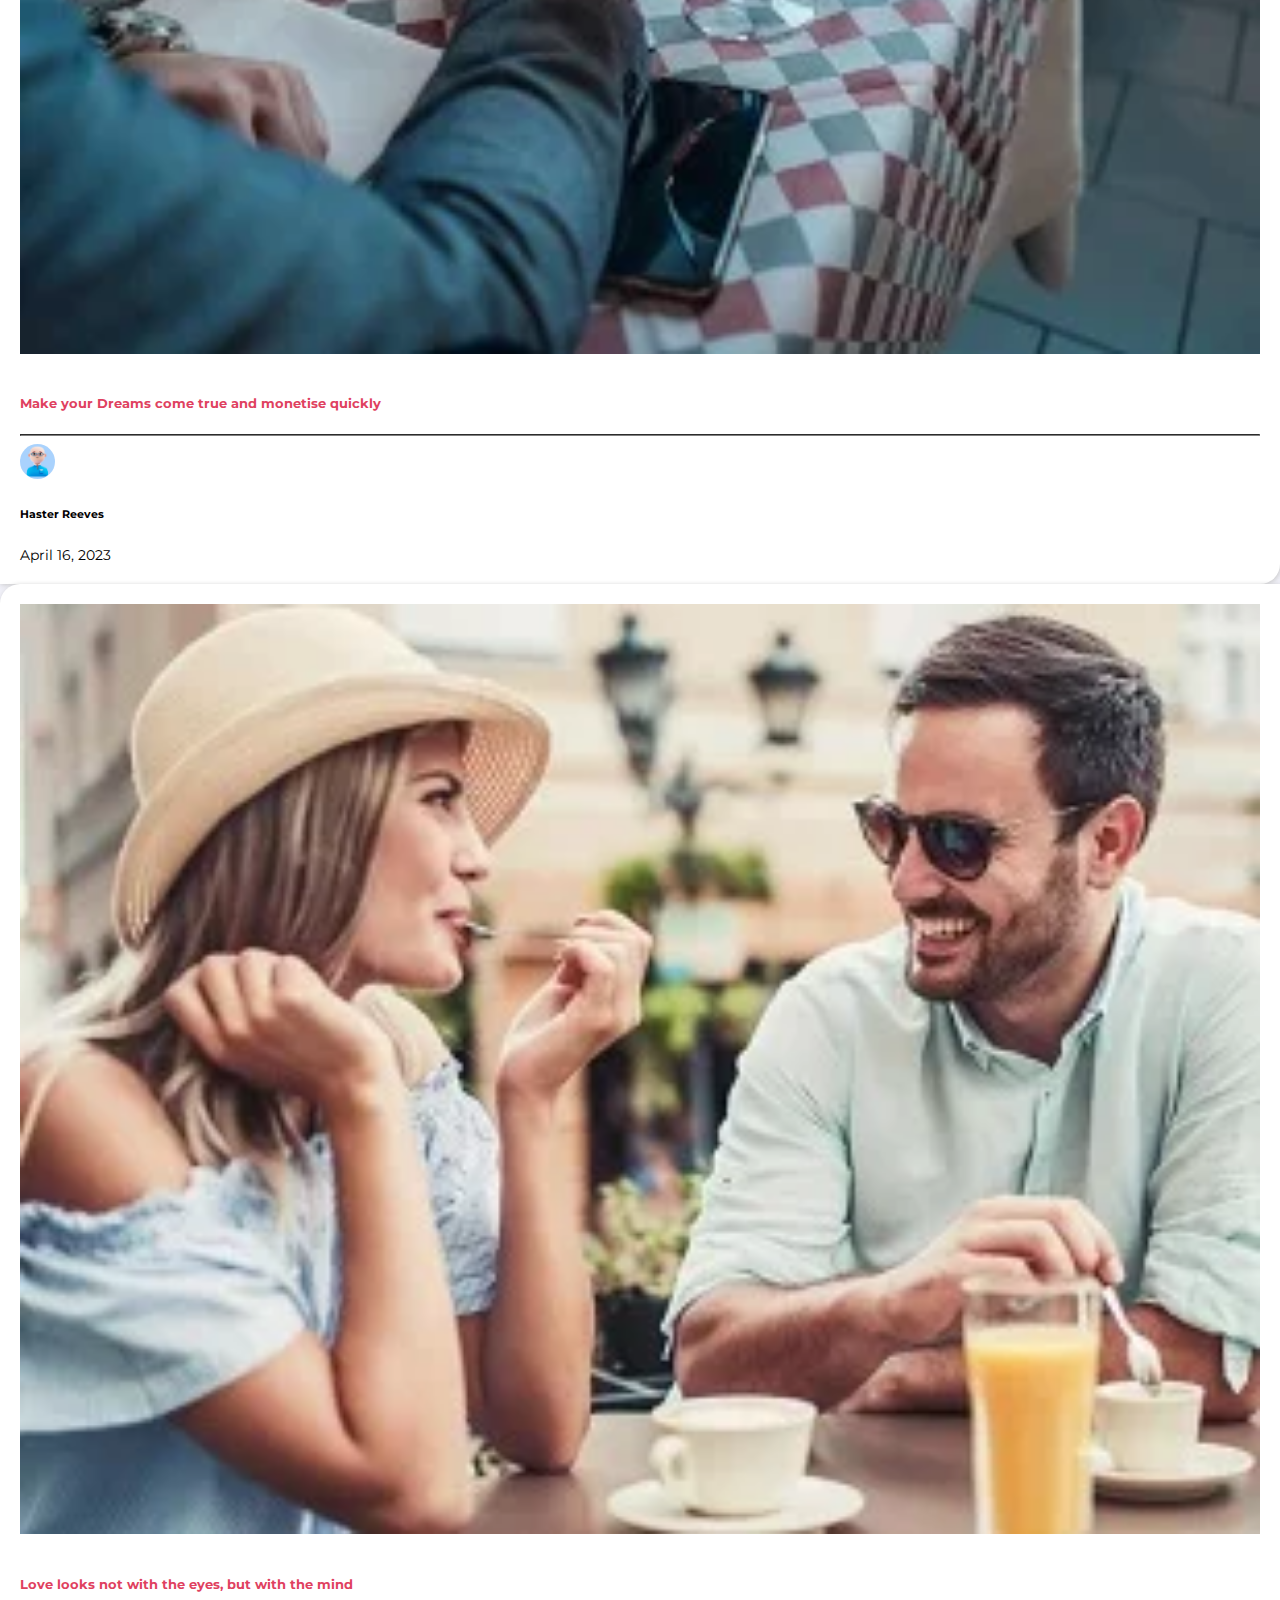
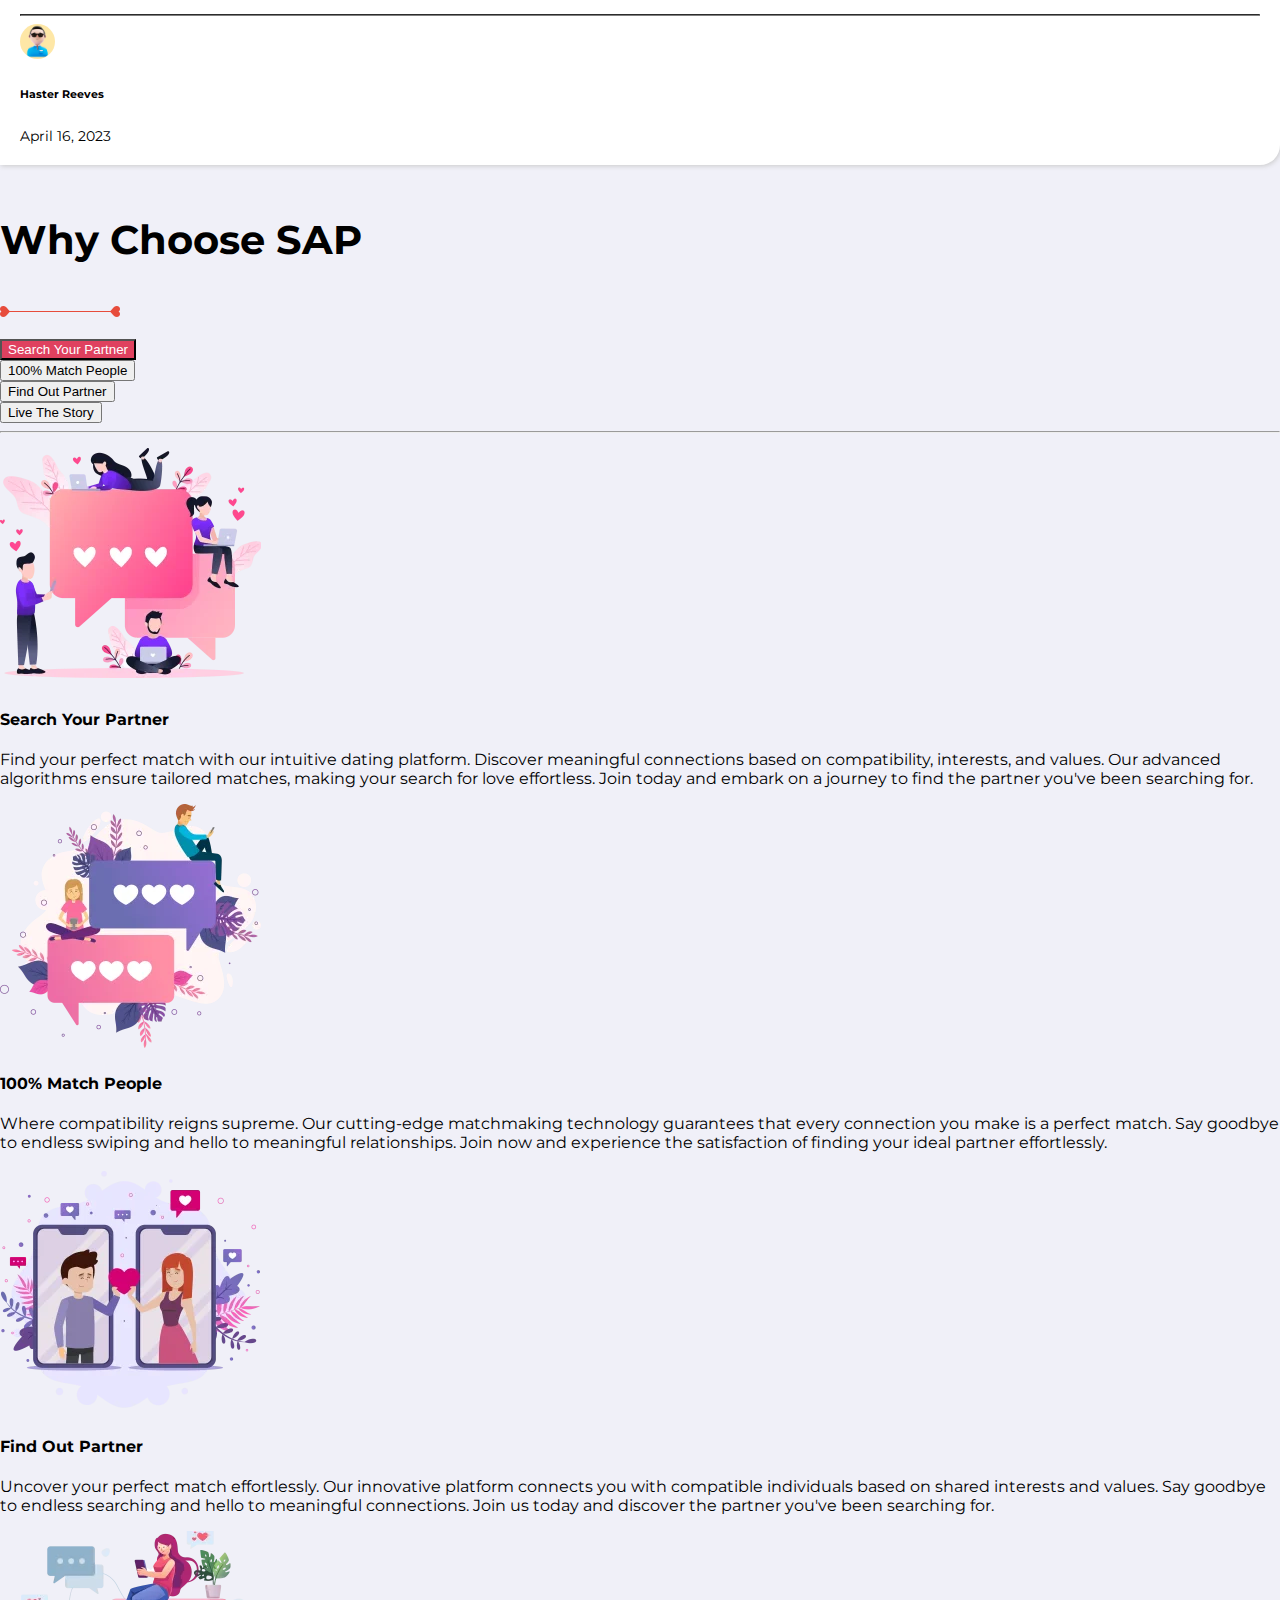
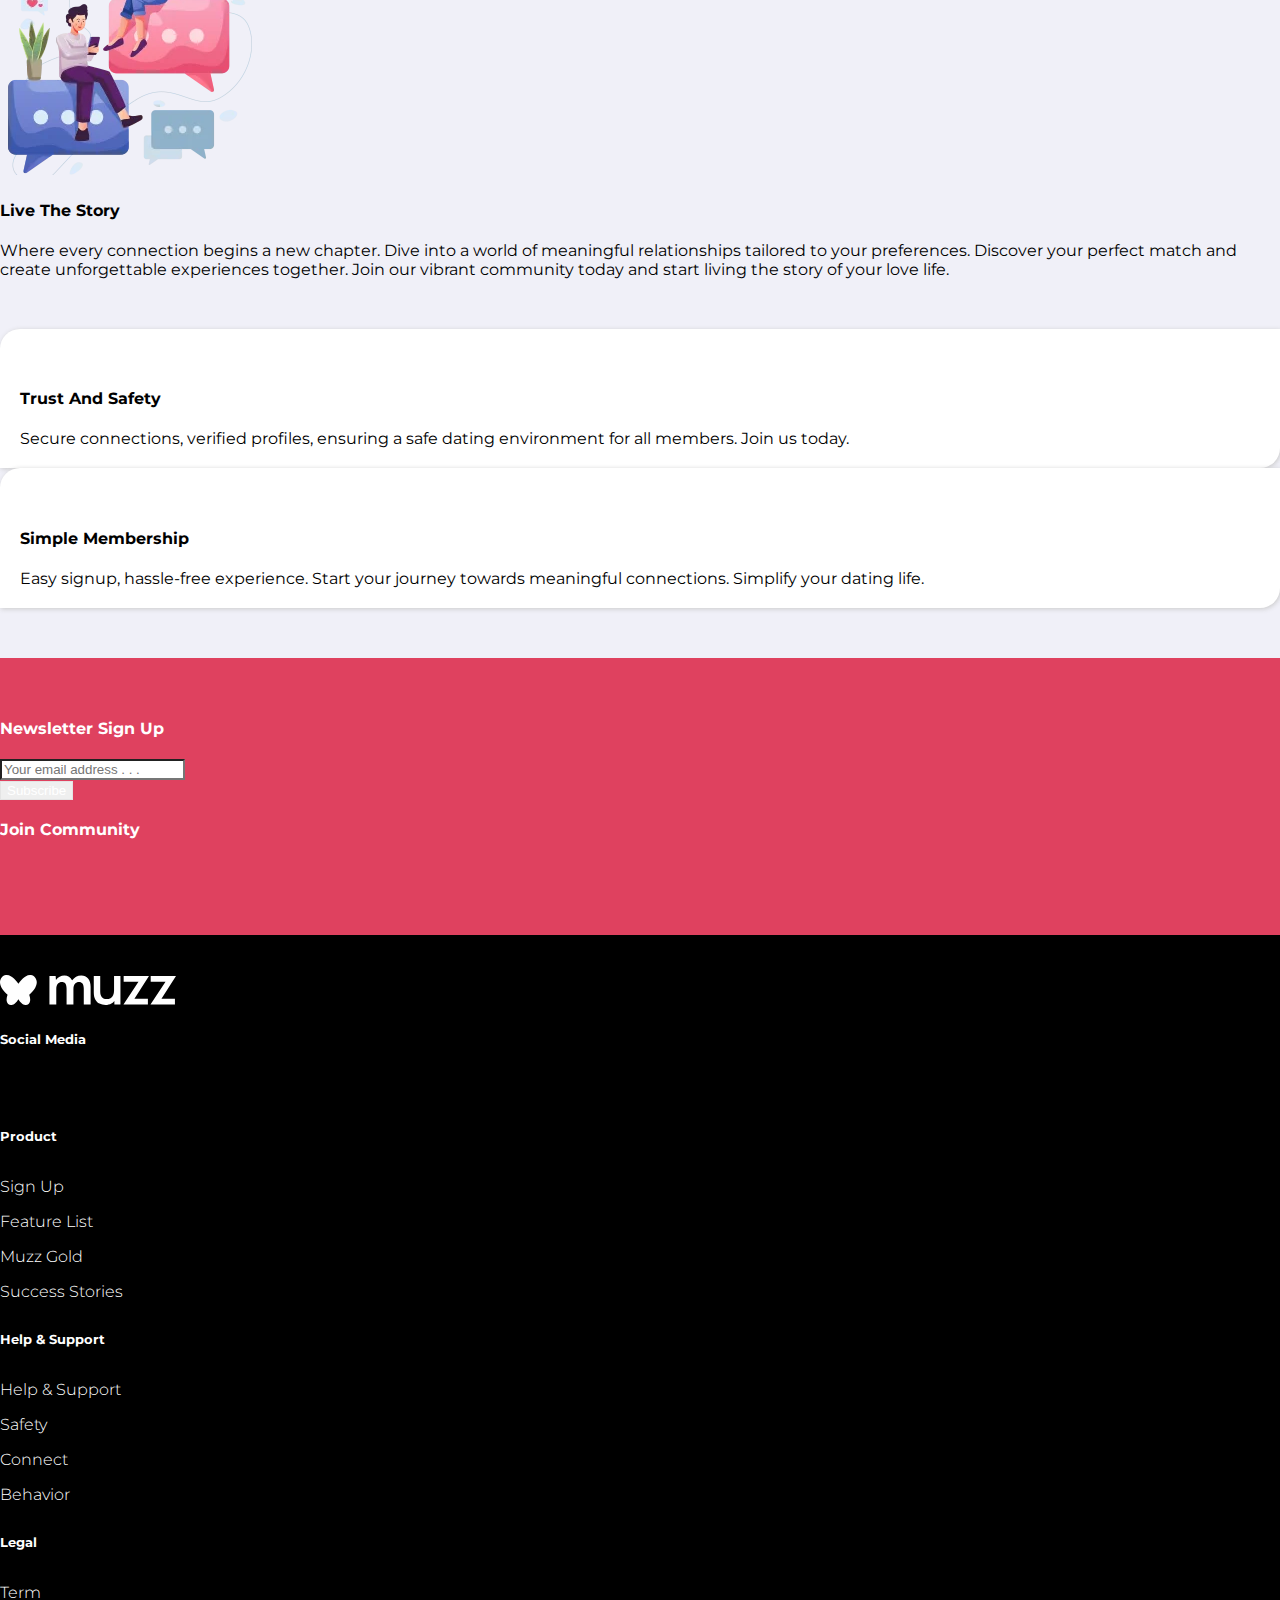
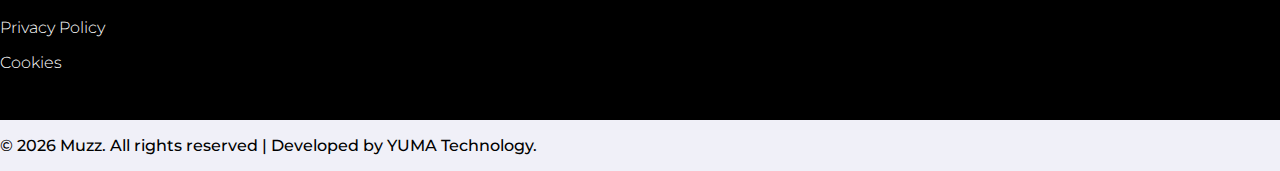
==== commit 6f43d3af: "f" ====
--- a/index.html
+++ b/index.html
@@ -549,7 +549,7 @@
                         <div class="tab-pane fade show active" id="pills-search" role="tabpanel" aria-labelledby="pills-search-tab">
                             <div class="row align-items-center">
                                 <div class="col-lg-4 col-md-6">
-                                    <img src="./public/image/6.1.png" alt="">
+                                    <img src="./public/image/6.1.webp" alt="">
                                 </div>
                                 <div class="col-lg-8 col-md-6">
                                     <h4>Search Your Partner</h4>
@@ -561,7 +561,7 @@
                         <div class="tab-pane fade" id="pills-match" role="tabpanel" aria-labelledby="pills-match-tab">
                             <div class="row align-items-center">
                                 <div class="col-lg-4 col-md-6">
-                                    <img src="./public/image/6.2.png" alt="">
+                                    <img src="./public/image/6.2.webp" alt="">
                                 </div>
                                 <div class="col-lg-8 col-md-6">
                                     <h4>100% Match People</h4>
@@ -572,7 +572,7 @@
                         <div class="tab-pane fade" id="pills-find" role="tabpanel" aria-labelledby="pills-find-tab">
                             <div class="row align-items-center">
                                 <div class="col-lg-4 col-md-6">
-                                    <img src="./public/image/6.3.png" alt="">
+                                    <img src="./public/image/6.3.webp" alt="">
                                 </div>
                                 <div class="col-lg-8 col-md-6">
                                     <h4>Find Out Partner</h4>
@@ -583,7 +583,7 @@
                         <div class="tab-pane fade" id="pills-story" role="tabpanel" aria-labelledby="pills-story-tab">
                             <div class="row align-items-center">
                                 <div class="col-lg-4 col-md-6">
-                                    <img src="./public/image/6.4.png" alt="">
+                                    <img src="./public/image/6.4.webp" alt="">
                                 </div>
                                 <div class="col-lg-8 col-md-6">
                                     <h4>Live The Story</h4>
--- a/style/style.css
+++ b/style/style.css
@@ -713,7 +713,7 @@
         padding: 10px 0;
     }
     .hero_section h1 {
-        font-size: 30px;
+        font-size: 25px;
         margin-top: 0px;
     }
     .hero_section p {
@@ -724,11 +724,14 @@
         height: 30px;
         width: 100%;
     }
+    .hero_counting {
+        margin-top: 5px;
+    }
     .hero_counting .mobile_col {
         width: 50% !important;
     }
     .hero_counting h3 {
-        font-size: 30px;
+        font-size: 23px;
     }
     #form_section {
         margin-top: 60px;
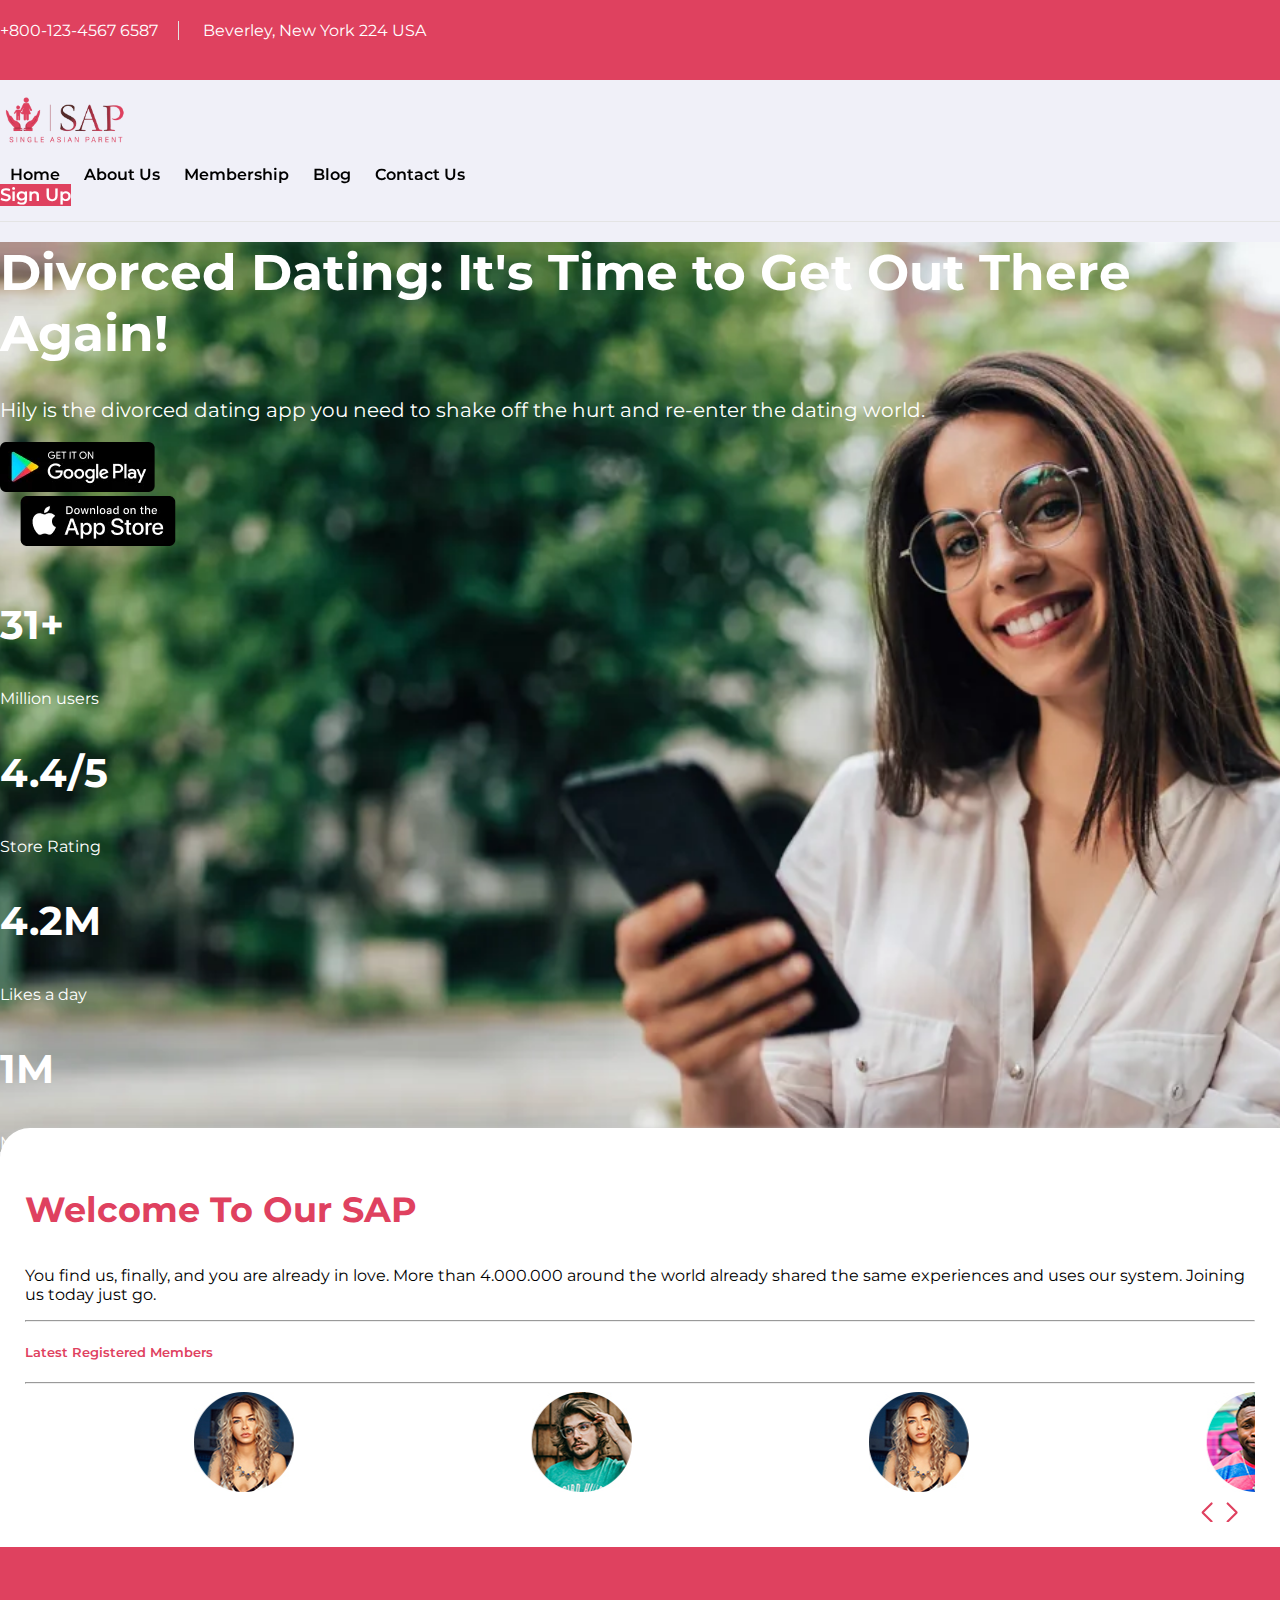
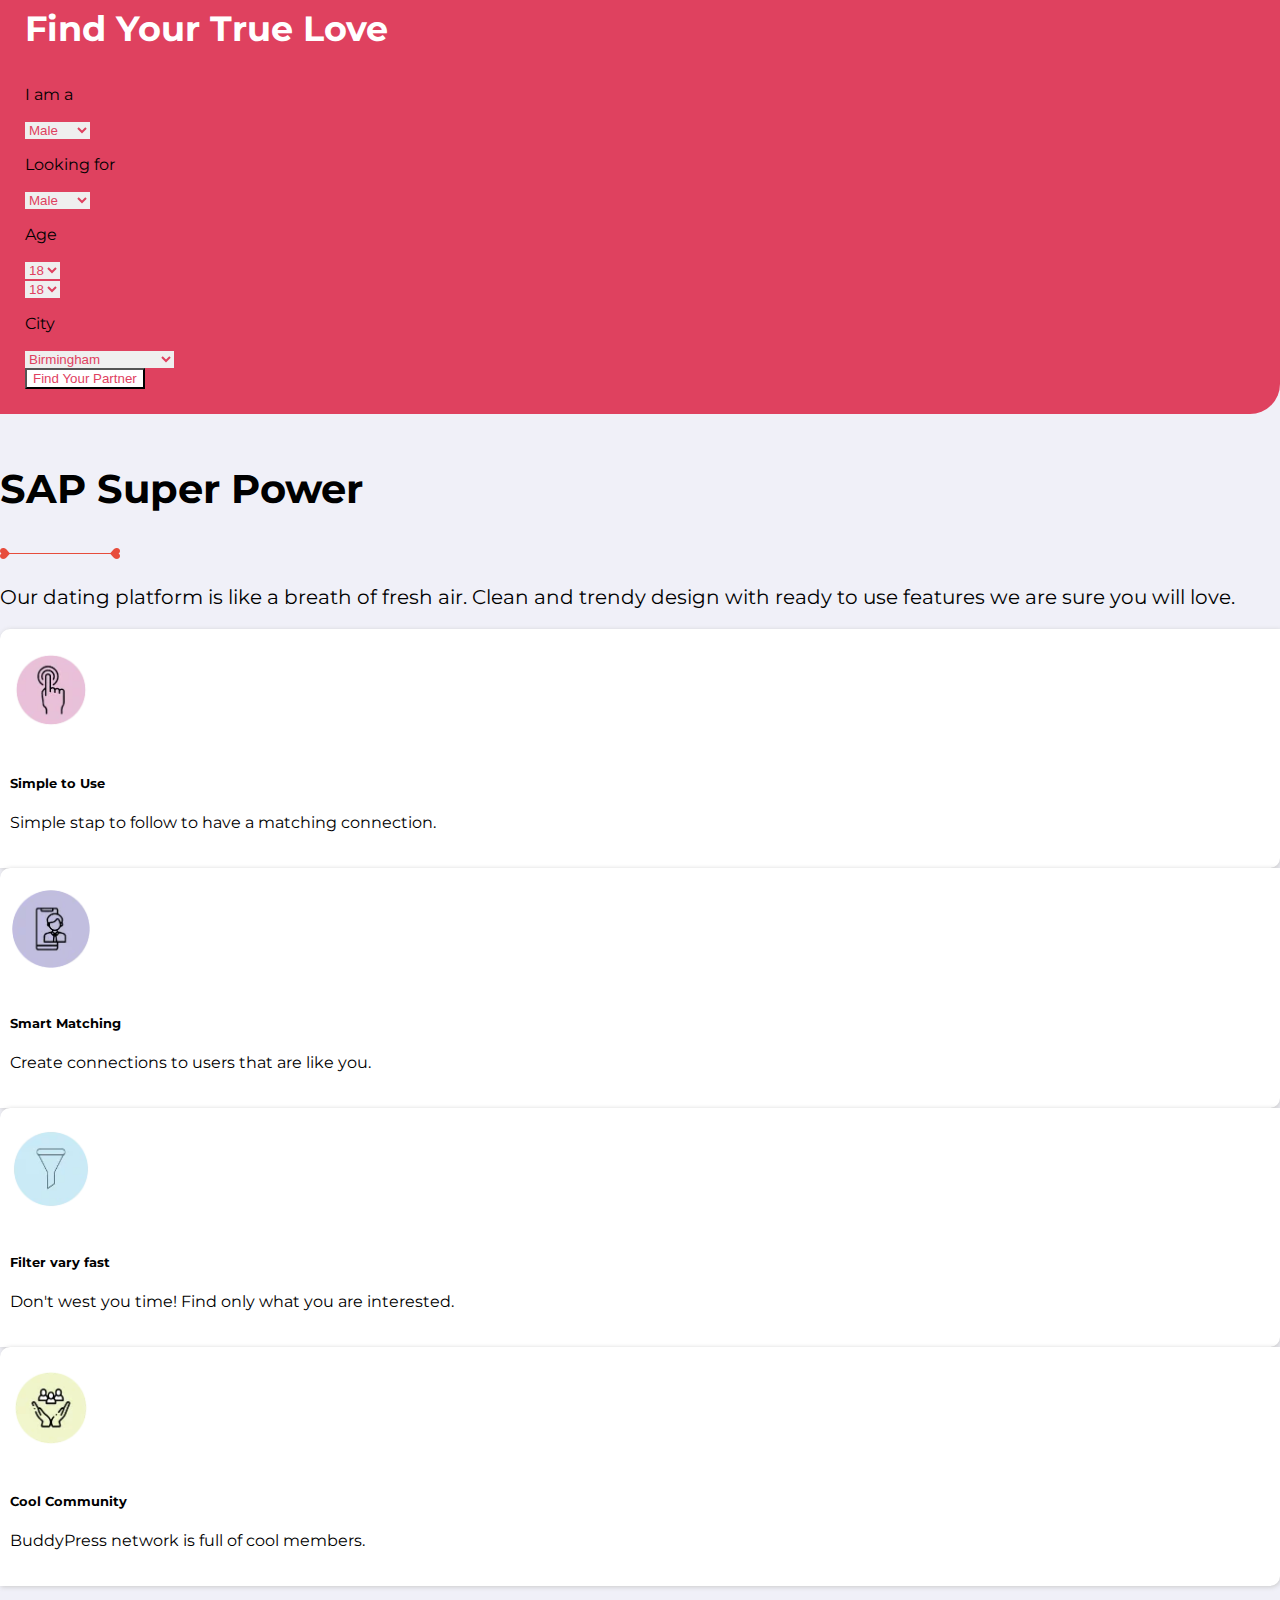
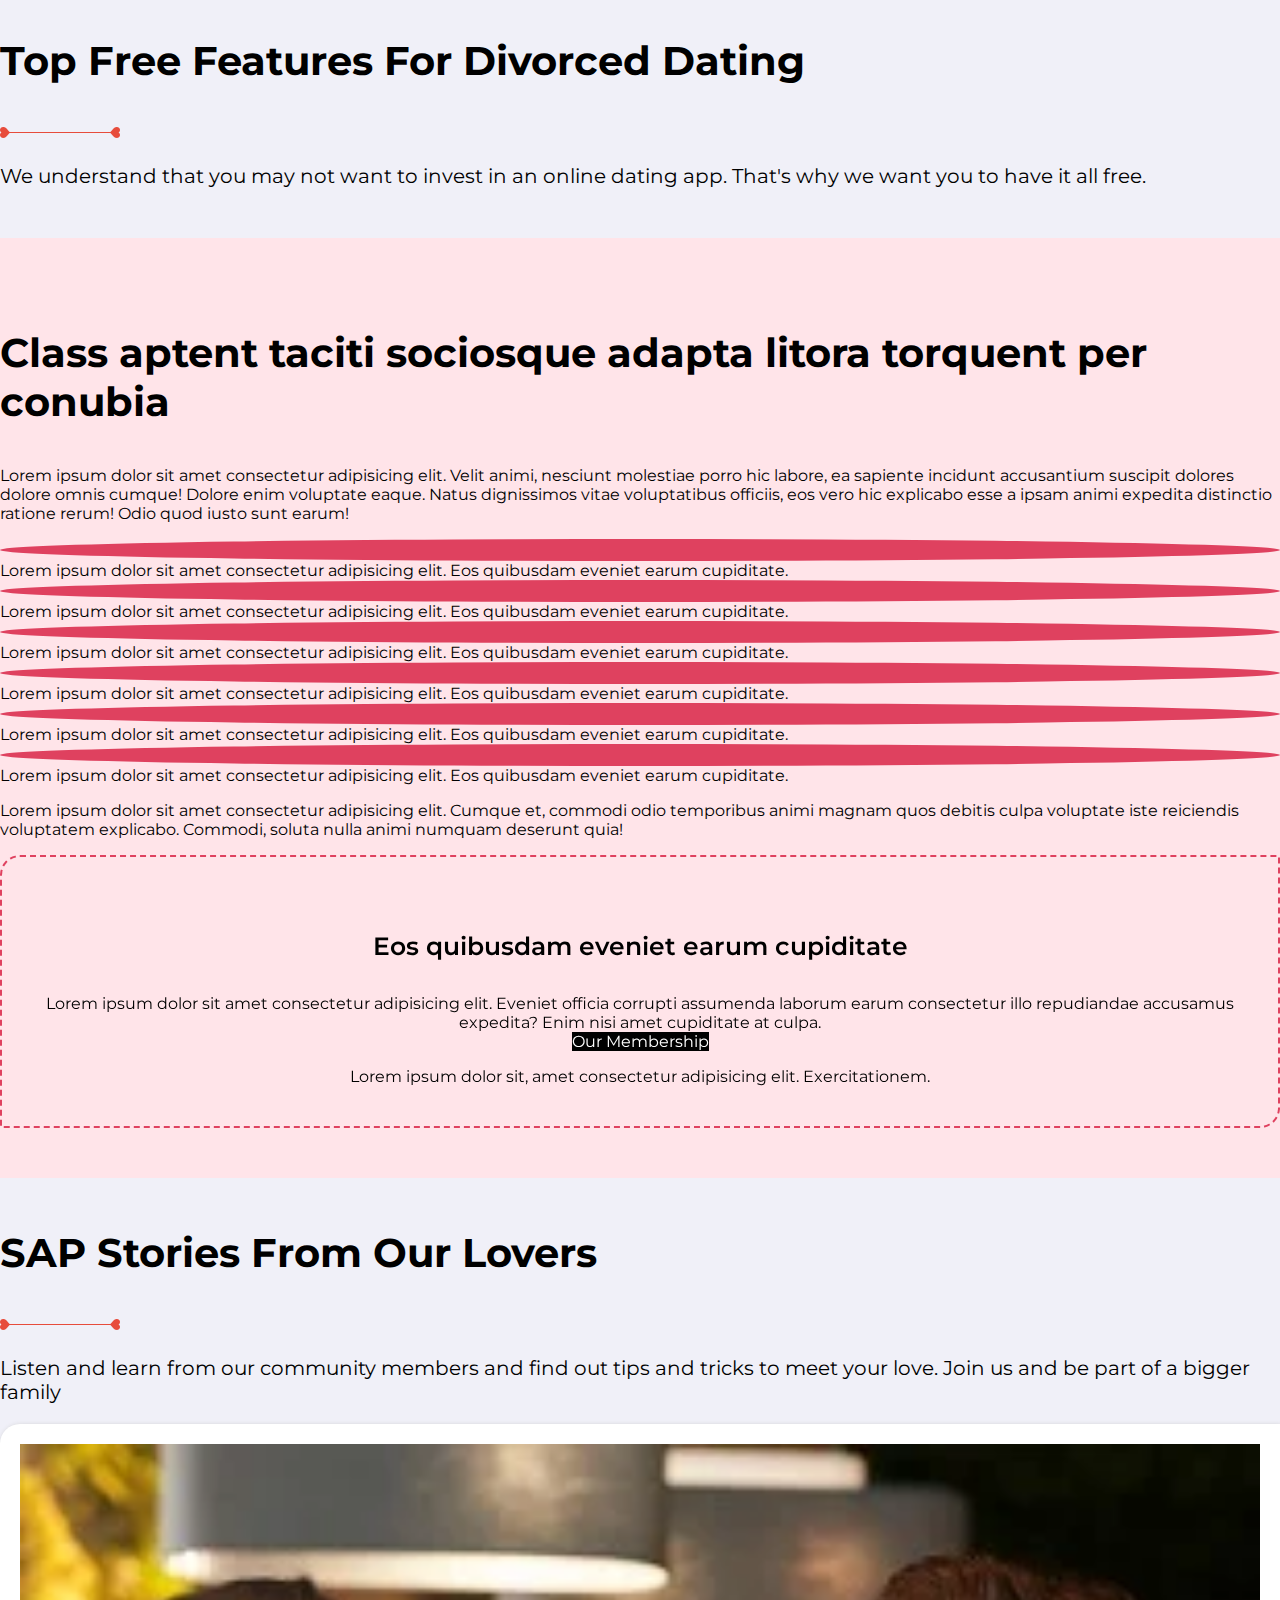
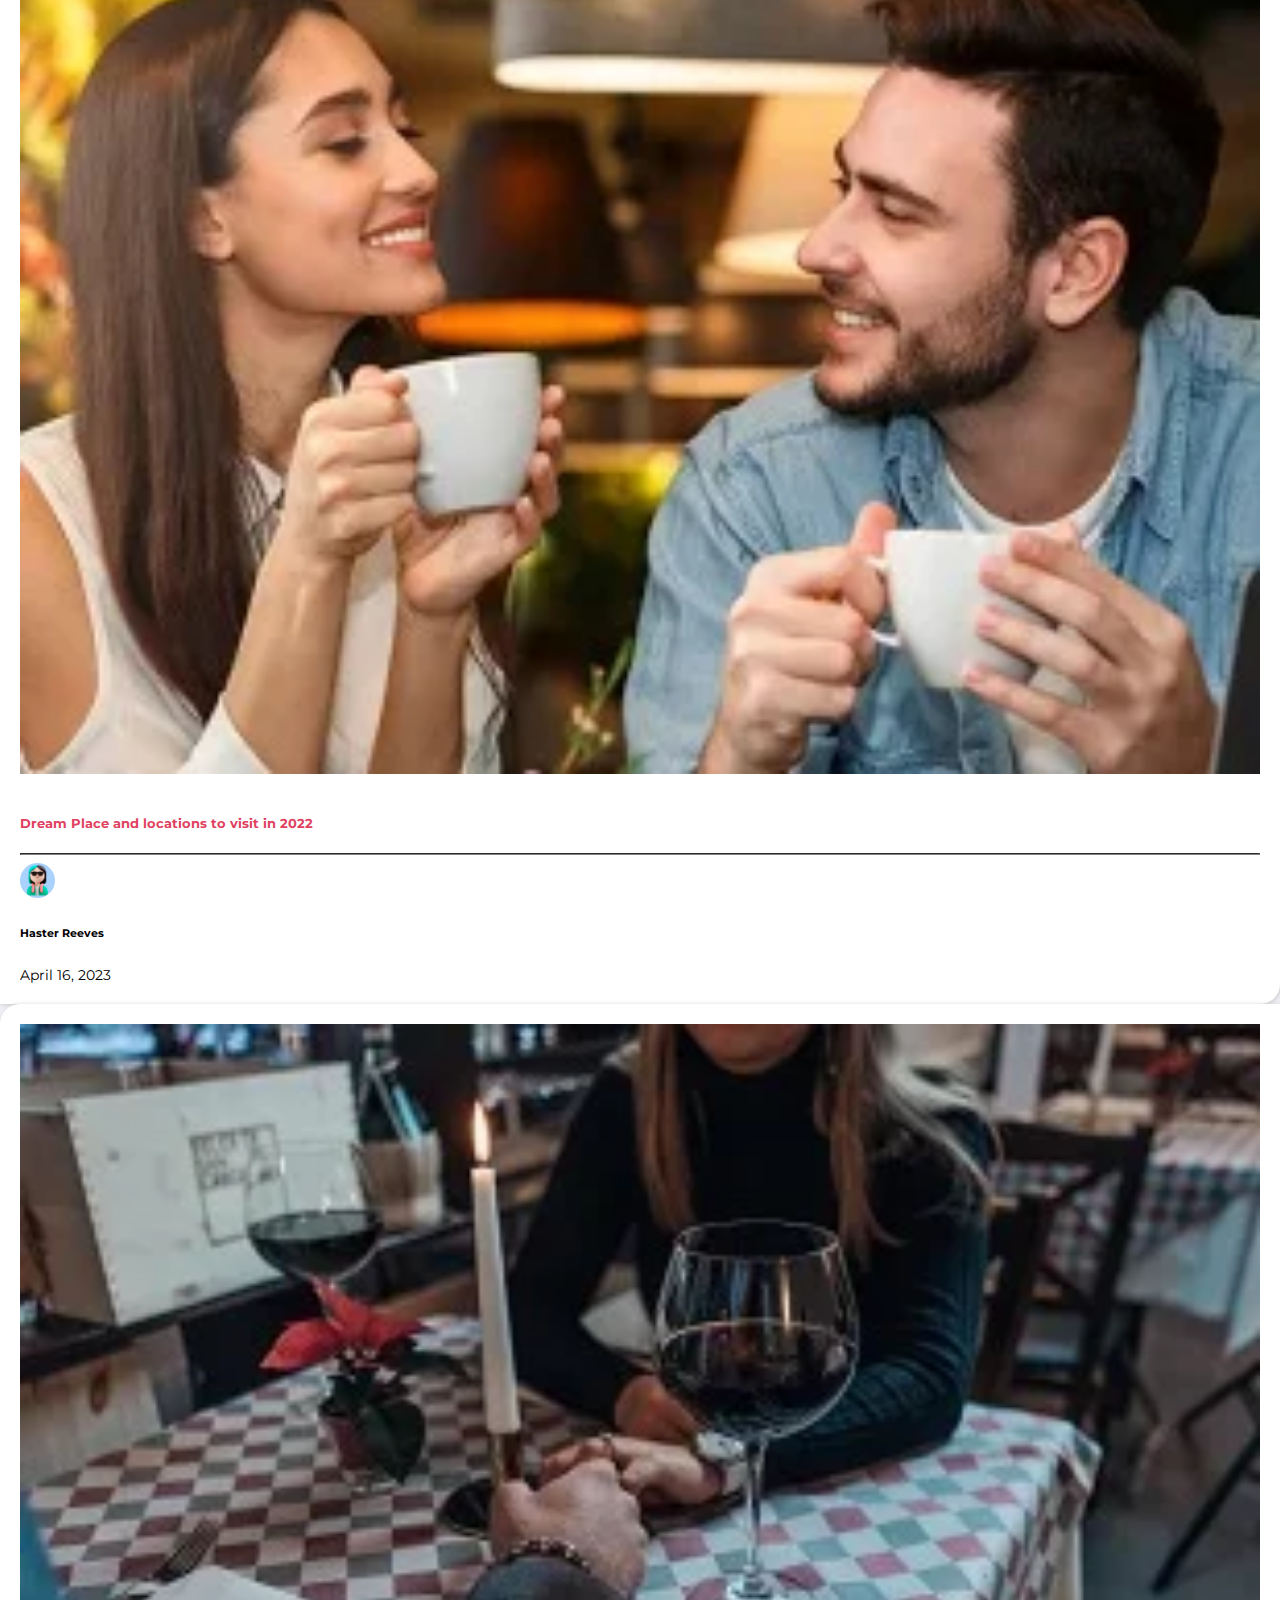
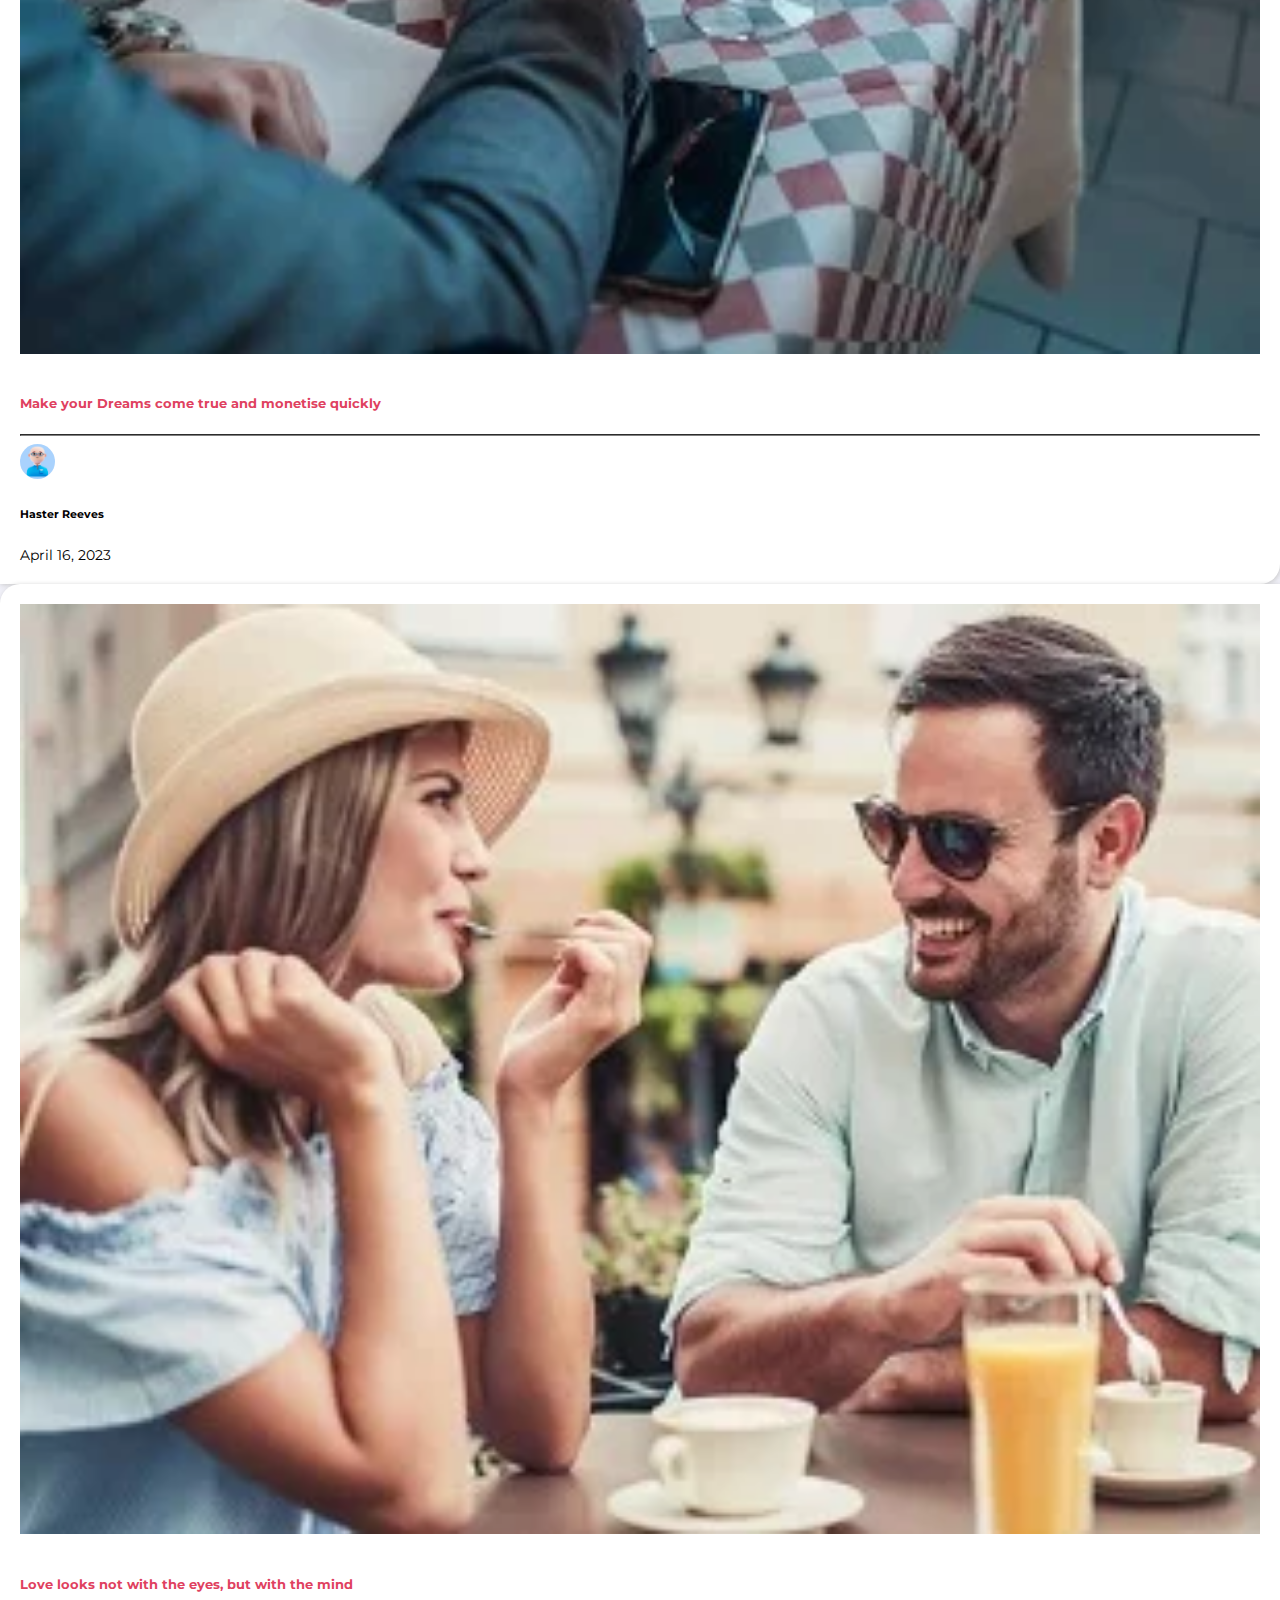
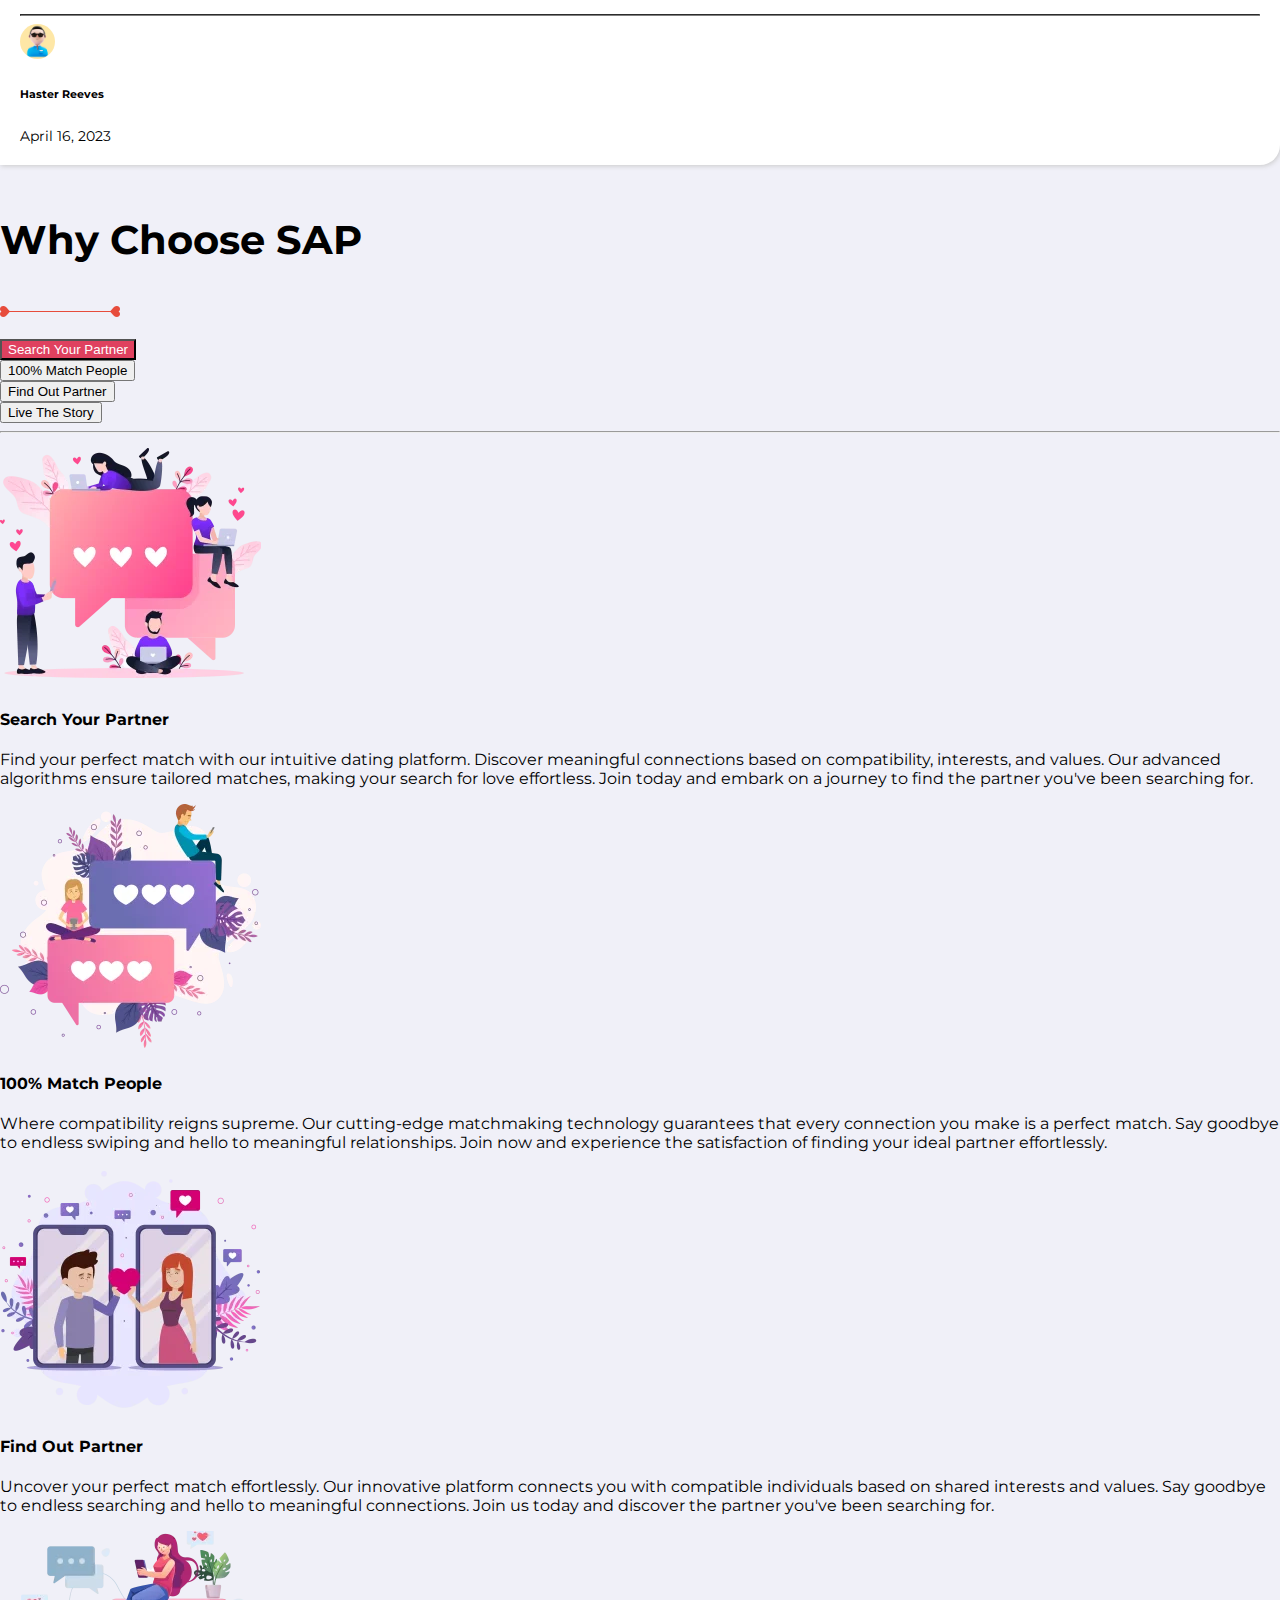
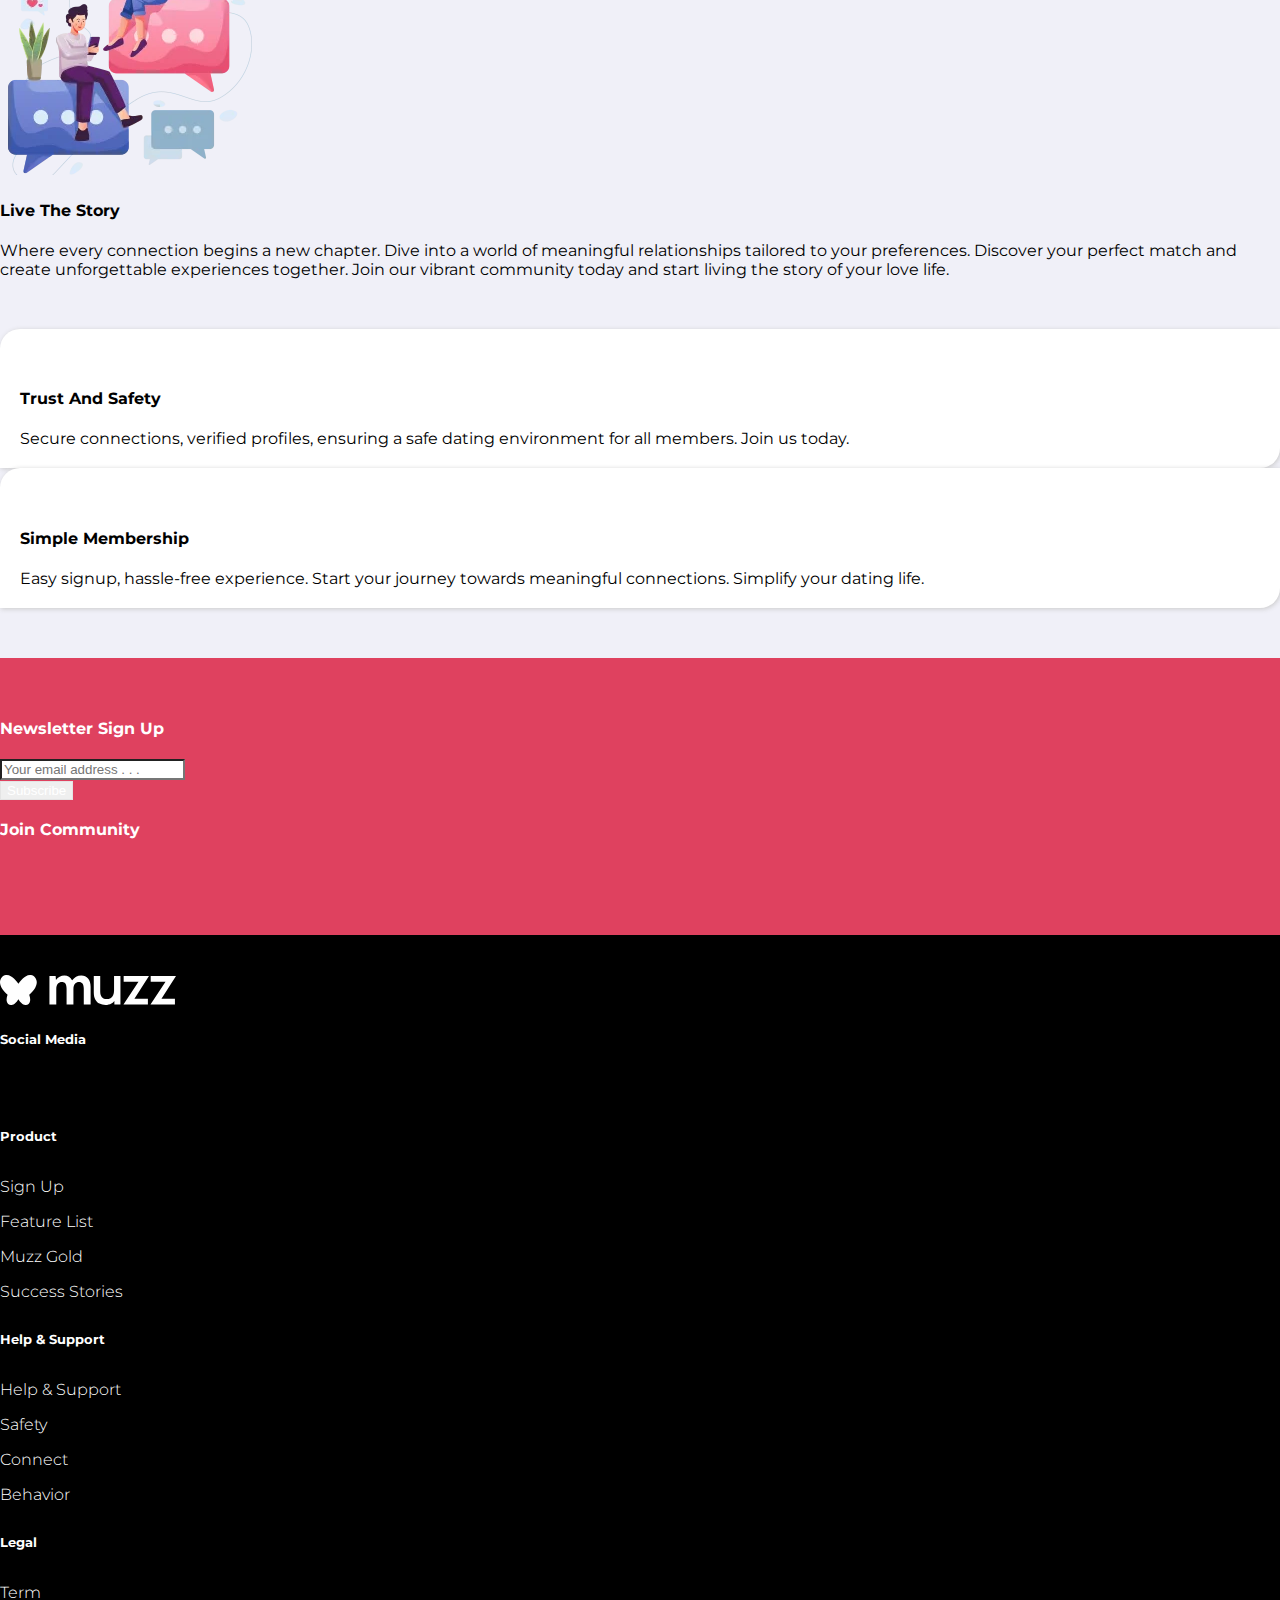
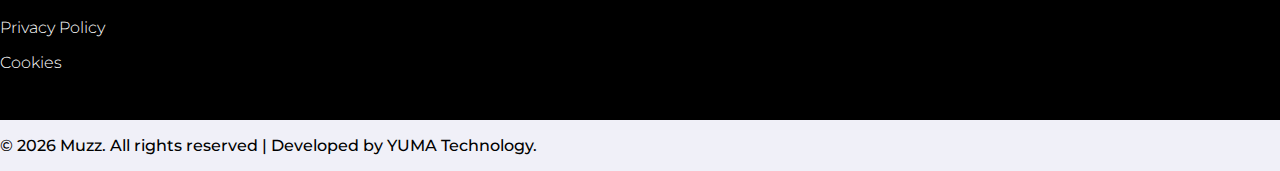
==== commit b5538604: "f" ====
--- a/index.html
+++ b/index.html
@@ -50,7 +50,7 @@
             <div class="d-flex justify-content-between align-items-center">
                 <div class="logo text-start">
                     <a href="index.html">
-                        <img src="./public/image/SPA-logo.png" loading="lazy" alt="logo">
+                        <img src="./public/image/SPA-logo.webp" loading="lazy" alt="logo">
                     </a>
                 </div>
                 <div class="menu_items text-center">
